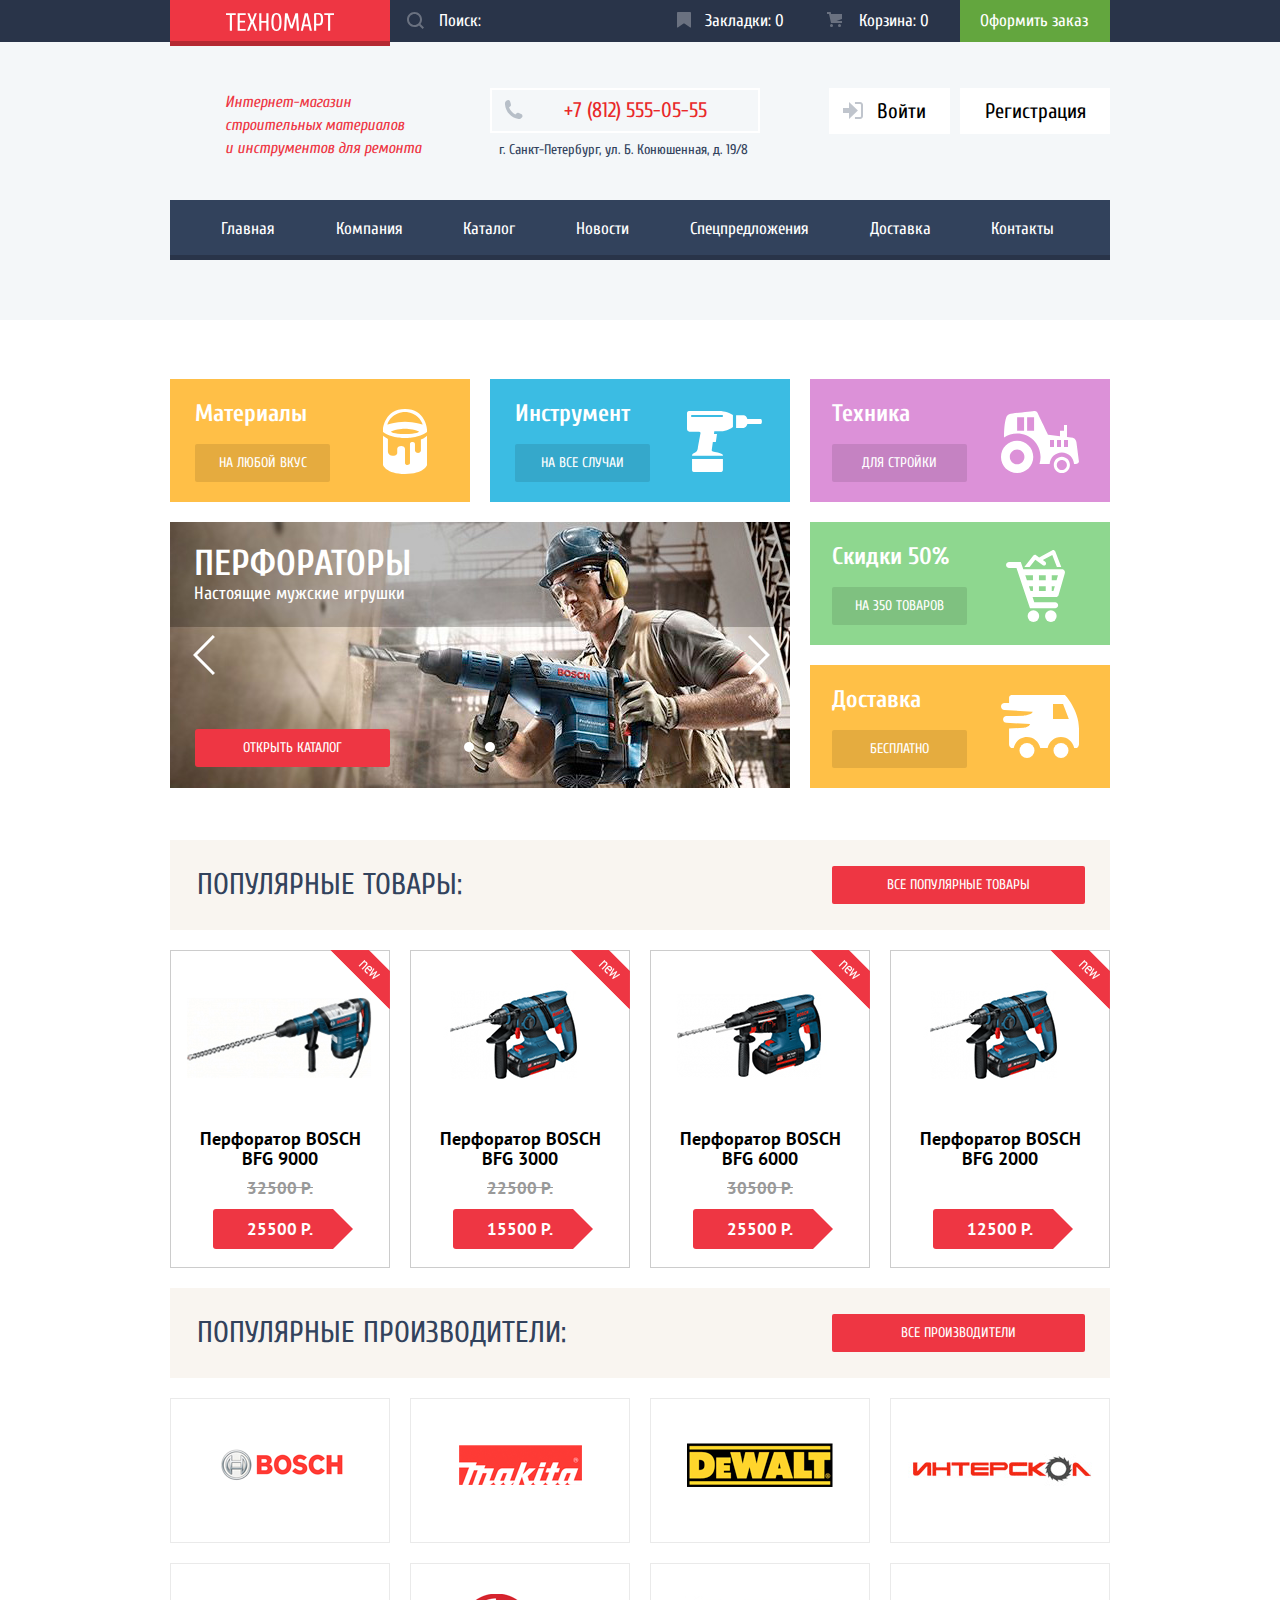
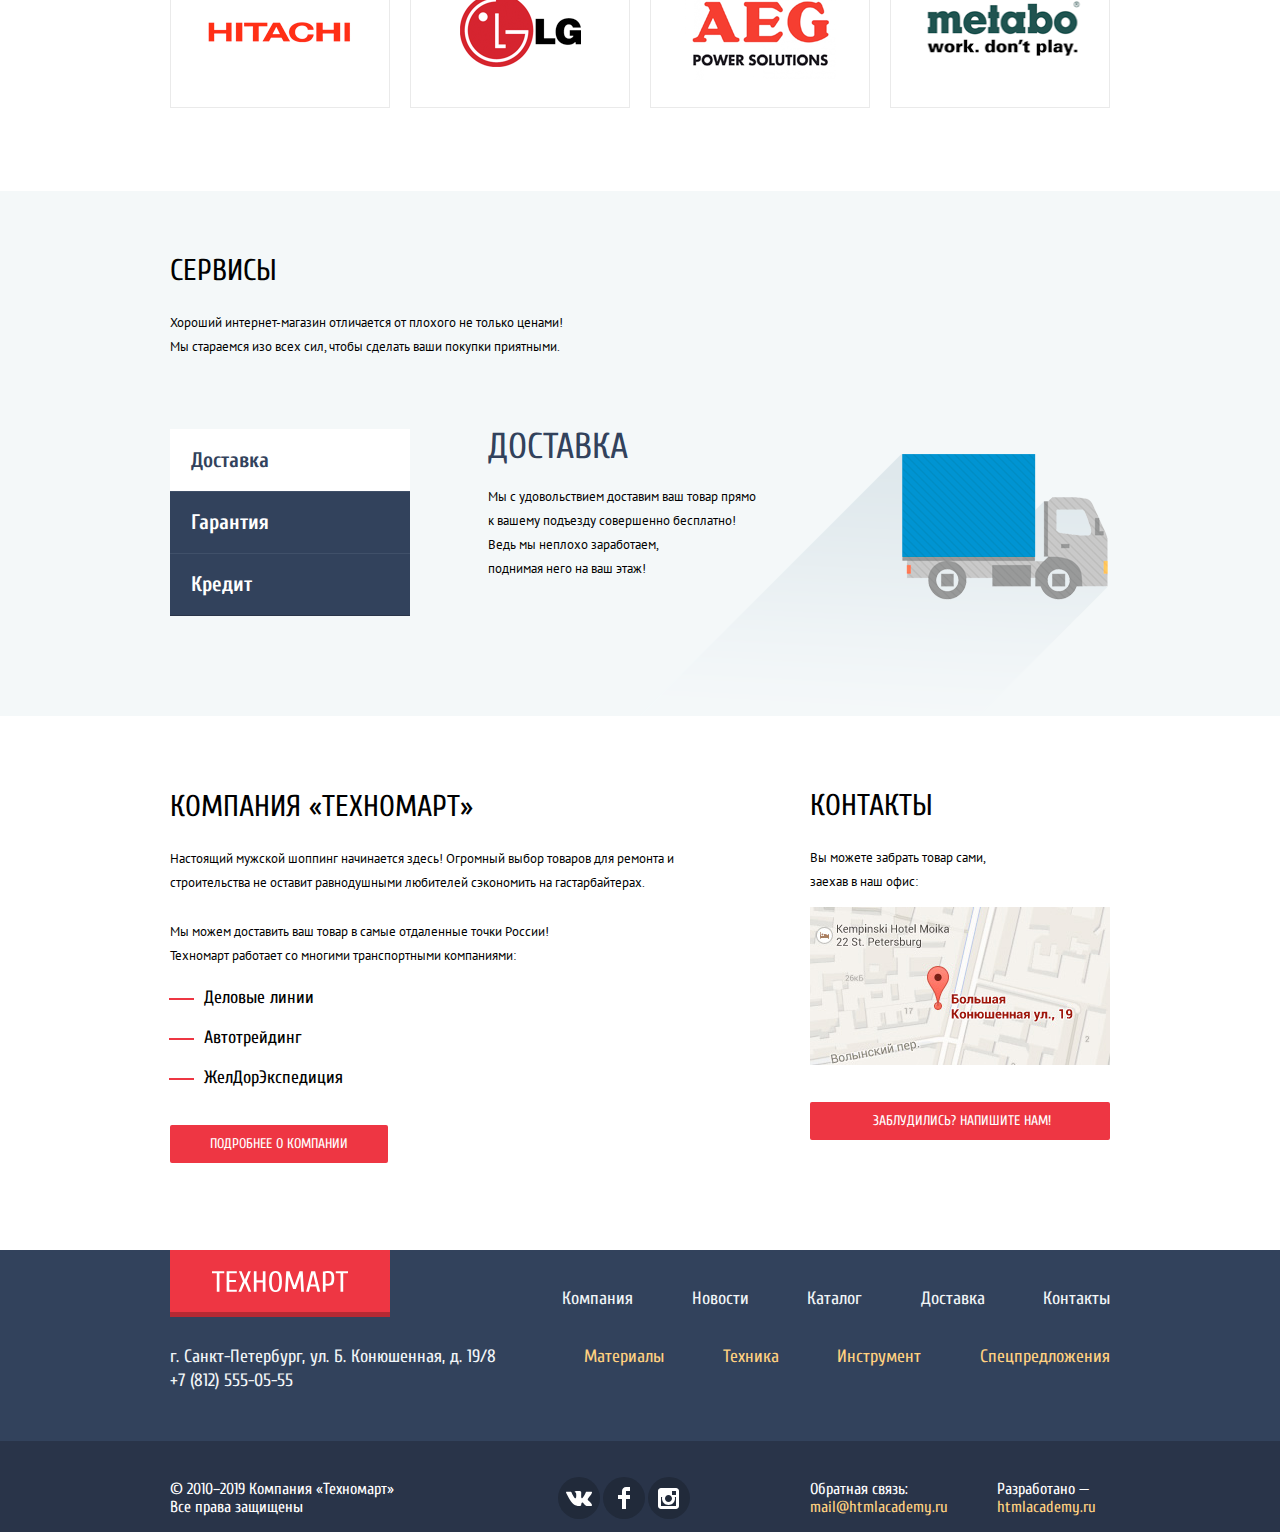
==== index.html @ 25e79fa1 "Модалка, цены, карточки" ====
<!DOCTYPE html>
<html lang="ru">

<head>
  <meta charset="utf-8">
  <title>HTML Academy: Техномарт</title>
  <link href="https://fonts.googleapis.com/css?family=Cuprum:400,400i,700%7CPT+Sans:400,700&display=swap&subset=cyrillic" rel="stylesheet">
  <link href="css/normalize.css" rel="stylesheet">
  <link href="css/stylesheet.css" rel="stylesheet">
</head>

<body>
  <header class="main-header">
    <nav class="main-header__site-bar site-navigation">
      <div class="site-navigation__wrapper">
        <p class="site-navigation__logo main-logo"><img class="main-logo__image" src="img/svg/technomart.svg" alt="Техномарт"></p>
        <form class="site-navigation-list__form-search form-search" action="https://echo.htmlacademy.ru" method="get">
          <input class="form-search__input" type="search" name="question" placeholder="Поиск:" id="form-search-question">
          <label class="visually-hidden" for="form-search-question">Поисковая строка</label>
          <span class="search-image"></span>
        </form>
        <ul class="site-navigation__list site-navigation-list">
          <li class="site-navigation-list__item"><a class="site-navigation-list__link" href="#">Закладки: 0</a></li>
          <li class="site-navigation-list__item"><a class="site-navigation-list__link" href="#">Корзина: 0</a></li>
          <li class="site-navigation-list__item"><a class="site-navigation-list__link" href="#">Оформить заказ</a></li>
        </ul>
      </div>
    </nav>

    <div class="main-header__center-block center-block">
      <h1 class="main-header__headline">Интернет-магазин<br>
        строительных материалов<br>
        и инструментов для ремонта</h1>
      <div class="main-header__telephone-and-address telephone-and-address">
        <p class="main-header__telephone-number">
          +7 (812) 555-05-55
        </p>
        <p class="main-header__address">г. Санкт-Петербург, ул. Б. Конюшенная, д. 19/8</p>
      </div>
      <nav class="main-header__user-bar user-navigation">
        <ul class="user-navigation__list user-navigation-list">
          <li class="user-navigation-list__item"><a class="user-navigation-list__link" href="#">Войти</a></li>
          <li class="user-navigation-list__item"><a class="user-navigation-list__link" href="#">Регистрация</a></li>
        </ul>
      </nav>
    </div>

    <nav class="main-header__main-bar main-navigation">
      <ul class="main-navigation__list main-navigation-list">
        <li class="main-navigation-list__item"><a class="main-navigation-list__link" href="index.html">Главная</a></li>
        <li class="main-navigation-list__item"><a class="main-navigation-list__link" href="#">Компания</a></li>
        <li class="main-navigation-list__item"><a class="main-navigation-list__link" href="#">Каталог</a></li>
        <li class="main-navigation-list__item"><a class="main-navigation-list__link" href="#">Новости</a></li>
        <li class="main-navigation-list__item"><a class="main-navigation-list__link" href="#">Спецпредложения</a></li>
        <li class="main-navigation-list__item"><a class="main-navigation-list__link" href="#">Доставка</a></li>
        <li class="main-navigation-list__item"><a class="main-navigation-list__link" href="#">Контакты</a></li>
      </ul>
    </nav>
  </header>

  <main class="container">
    <div class="container__promo-wrapper">
      <h2 class="visually-hidden">Промо материалов</h2>
      <ul class="promo-navigation__list promo-navigation-list">
        <li class="promo-navigation-list__item-1">
          <h3 class="promo-navigation-list__title">Материалы</h3>
          <a class="promo-navigation-list__link link-1" href="#">На любой вкус</a>
        </li>
        <li class="promo-navigation-list__item-2">
          <h3 class="promo-navigation-list__title">Инструмент</h3>
          <a class="promo-navigation-list__link link-2" href="#">На все случаи</a>
        </li>
        <li class="promo-navigation-list__item-3">
          <h3 class="promo-navigation-list__title">Техника</h3>
          <a class="promo-navigation-list__link link-3" href="#">Для стройки</a>
        </li>
        <li class="promo-navigation-list__item-4">
          <h3 class="promo-navigation-list__title">Скидки 50%</h3>
          <a class="promo-navigation-list__link link-4" href="#">На 350 товаров</a>
        </li>
        <li class="promo-navigation-list__item-5">
          <h3 class="promo-navigation-list__title">Доставка</h3>
          <a class="promo-navigation-list__link link-5" href="#">Бесплатно</a>
        </li>
        <li class="promo-navigation-list__item-6">
          <h2 class="visually-hidden">Блоки слайдера</h2>
          <section class="main-slider">
            <div class="toggle toggle-1" aria-label="Кнопка переключения слайда"></div>
            <div class="toggle toggle-2" aria-label="Кнопка переключения слайда"></div>
            <button class="slider-slideshow__left-arrow" aria-label="Кнопка переключения слайда влево"><img class="slider-slideshow__left-arrow-image" src="img/svg/icon-left.svg" width="22" height="40" alt="Стрелка влево"></button>
            <button class="slider-slideshow__right-arrow" aria-label="Кнопка переключения слайда вправо"><img class="slider-slideshow__right-arrow-image" src="img/svg/icon-right.svg" width="22" height="40" alt="Стрелка вправо"></button>
            <ul class="slider-slideshow">
              <li class="slider-slideshow__slide">
                <h3 class="slider-slideshow__title">Дрели</h3>
                <p class="slider-slideshow__description">Cоседям на радость</p>
                <a class="slider-slideshow__link red-button" href="catalog.html">Открыть каталог</a>
              </li>
              <li class="slider-slideshow__slide">
                <h3 class="slider-slideshow__title">Перфораторы</h3>
                <p class="slider-slideshow__description">Настоящие мужские игрушки</p>
                <a class="slider-slideshow__link red-button" href="catalog.html">Открыть каталог</a>
              </li>
            </ul>
          </section>
        </li>
      </ul>
    </div>
    <section class="container__catalog catalog">
      <div class="catalog__name catalog-name">
        <h2 class="catalog-name__title">Популярные товары:</h2>
        <a class="catalog-name__link red-button" href="items.html">Все популярные товары</a>
      </div>
      <div class="catalog__goods catalog-goods">
        <ul class="catalog-goods__list  catalog-goods-list">
          <li class="catalog-goods-list__item">
            <p class="flag flag-new">Новинка</p>
            <p class="catalog-goods-list__button">
              <button class="catalog-goods-list__buy-button" type="button" name="button-buy">Купить</button>
              <button class="catalog-goods-list__bookmarks-button" type="button" name="button-to-bookmarks">В закладки</button>
            </p>
            <img class="image-block__image" src="img/perforator-1.png" alt="Перфоратор BOSCH BFG 9000" width="218" height="170">
            <a class="image-block__link" href="catalog-item.html">
              <h3 class="catalog-goods-list__text-block text-block">
                Перфоратор BOSCH BFG 9000
              </h3>
            </a>
            <div class="price__old">32500 Р.</div>
            <div class="price__actual">25500 Р.</div>

          </li>

          <li class="catalog-goods-list__item">
            <p class="flag flag-new">Новинка</p>
            <p class="catalog-goods-list__button">
              <button class="catalog-goods-list__buy-button" type="button" name="button-buy">Купить</button>
              <button class="catalog-goods-list__bookmarks-button" type="button" name="button-to-bookmarks">В закладки</button>
            </p>
            <img class="image-block__image" src="img/perforator-2.png" alt="Перфоратор BOSCH BFG 9000" width="218" height="170">
            <a class="image-block__link" href="catalog-item.html">
              <h3 class="catalog-goods-list__text-block text-block">
                Перфоратор BOSCH BFG 3000
              </h3>
            </a>
            <div class="price__old">22500 Р.</div>
            <div class="price__actual">15500 Р.</div>

          </li>

          <li class="catalog-goods-list__item">
            <p class="flag flag-new">Новинка</p>
            <p class="catalog-goods-list__button">
              <button class="catalog-goods-list__buy-button" type="button" name="button-buy">Купить</button>
              <button class="catalog-goods-list__bookmarks-button" type="button" name="button-to-bookmarks">В закладки</button>
            </p>
            <img class="image-block__image" src="img/perforator-3.png" alt="Перфоратор BOSCH BFG 9000" width="218" height="170">
            <a class="image-block__link" href="catalog-item.html">
              <h3 class="catalog-goods-list__text-block text-block">
                Перфоратор BOSCH BFG 6000
              </h3>
            </a>
            <div class="price__old">30500 Р.</div>
            <div class="price__actual">25500 Р.</div>

          </li>

          <li class="catalog-goods-list__item">
            <p class="flag flag-new">Новинка</p>
            <p class="catalog-goods-list__button">
              <button class="catalog-goods-list__buy-button" type="button" name="button-buy">Купить</button>
              <button class="catalog-goods-list__bookmarks-button" type="button" name="button-to-bookmarks">В закладки</button>
            </p>
            <img class="image-block__image" src="img/perforator-4.png" alt="Перфоратор BOSCH BFG 9000" width="218" height="170">
            <a class="image-block__link" href="catalog-item.html">
              <h3 class="catalog-goods-list__text-block text-block">
                Перфоратор BOSCH BFG 2000
              </h3>
            </a>
            <div class="price__actual non-discount">12500 Р.</div>

          </li>

        </ul>
      </div>
    </section>

    <section class="container__manufacturers manufacturers">
      <div class="catalog__name catalog-name ">
        <h2 class="catalog-name__title">Популярные производители:</h2>
        <a class="catalog-name__link red-button" href="#">Все производители</a>
      </div>
      <div class="manufacturers__logo manufacturers-logo">
        <ul class="manufacturers-logo__list manufacturers-logo-list">
          <li class="manufacturers-logo-list__item"><a class="manufacturers-logo-list__link" href="#"><img class="manufacturers-logo-list__image" src="img/bosch.png" alt="Логотип Bosch" width="126" height="37"></a></li>
          <li class="manufacturers-logo-list__item"><a class="manufacturers-logo-list__link" href="#"><img class="manufacturers-logo-list__image" src="img/makita.png" alt="Логотип Makita" width="123" height="40"></a></li>
          <li class="manufacturers-logo-list__item"><a class="manufacturers-logo-list__link" href="#"><img class="manufacturers-logo-list__image" src="img/dewalt.png" alt="Логотип DeWalt" width="146" height="44"></a></li>
          <li class="manufacturers-logo-list__item"><a class="manufacturers-logo-list__link" href="#"><img class="manufacturers-logo-list__image" src="img/interskol.png" alt="Логотип Интерскол" width="200" height="88"></a></li>
          <li class="manufacturers-logo-list__item"><a class="manufacturers-logo-list__link" href="#"><img class="manufacturers-logo-list__image" src="img/hitachi.png" alt="Логотип Hitachi" width="169" height="31"></a></li>
          <li class="manufacturers-logo-list__item"><a class="manufacturers-logo-list__link" href="#"><img class="manufacturers-logo-list__image" src="img/lg.png" alt="Логотип LG" width="121" height="73"></a></li>
          <li class="manufacturers-logo-list__item"><a class="manufacturers-logo-list__link" href="#"><img class="manufacturers-logo-list__image" src="img/aeg.png" alt="Логотип AEG" width="151" height="96"></a></li>
          <li class="manufacturers-logo-list__item"><a class="manufacturers-logo-list__link" href="#"><img class="manufacturers-logo-list__image" src="img/metabo.png" alt="Логотип Metabo" width="201" height="69"></a></li>
        </ul>
      </div>
    </section>

    <section class="container__service service">
      <div class="service__wrapper service-block">
        <h2 class="service__title">Сервисы</h2>
        <p class="service__text">Хороший интернет-магазин отличается от плохого не только ценами!<br>
          Мы стараемся изо всех сил, чтобы сделать ваши покупки приятными.</p>
        <div class="service-wrapper">
          <div class="service__slide service-slide">
            <ul class="service-slide__list service-slide-list">
              <li class="service-slide-list__item">
                <button class="service-slide-list__button-active" type="button">Доставка</button></li>
              <li class="service-slide-list__item">
                <button class="service-slide-list__button" type="button">Гарантия</button></li>
              <li class="service-slide-list__item">
                <button class="service-slide-list__button" type="button">Кредит</button></li>
            </ul>
          </div>
          <div class="service-slide__wrapper">
            <div class="service-slide__delivery">
              <h3 class="service-slide-description__title">Доставка</h3>
              <p class="service-slide-description__text">Мы с удовольствием доставим ваш товар прямо<br> к вашему подъезду совершенно бесплатно!<br> Ведь мы неплохо заработаем, <br> поднимая него на ваш этаж!</p>
            </div>
            <div class="service-slide__warranty">
              <h3 class="service-slide-description__title">Гарантия</h3>
              <p class="service-slide-description__text">Если купленный у нас товар поломается или заискрит,<br> а также в случае пожара, спровоцированного его возгаранием,<br> вы всегда можете быть уверены в нашей гарантии. Мы обменяем<br> сгоревший
                товар на новый.<br> Дом уж восстановите как-нибудь сами.</p>
            </div>
            <div class="service-slide__credit">
              <h3 class="service-slide-description__title">Кредит</h3>
              <p class="service-slide-description__text">Залезть в долговую яму стало проще!<br>
                Кредитные консультанты придут вам на помощь.</p>
              <button class="service-slide-list__button-send red-button">Отправить заявку</button>
            </div>
          </div>
        </div>
      </div>
    </section>

    <section class="container__about about">
      <div class="about__wrapper about-wrapper">
        <div class="about__technomart about-technomart">

          <h2 class="about-technomart__second-headline">Компания «Техномарт»</h2>
          <p class="about-technomart__description">Настоящий мужской шоппинг начинается здесь! Огромный выбор товаров для ремонта и<br>строительства не оставит равнодушными любителей сэкономить на гастарбайтерах.
          </p>
          <p class="about-technomart__description-second">Мы можем доставить ваш товар в самые отдаленные точки России!<br>Техномарт работает со многими транспортными компаниями: </p>

          <ul class="about-technomart__delivery-list delivery-list">
            <li class="delivery-list__item">Деловые линии</li>
            <li class="delivery-list__item">Автотрейдинг</li>
            <li class="delivery-list__item">ЖелДорЭкспедиция</li>
          </ul>

          <button class="about-technomart__button red-button" type="button">Подробнее о компании</button>

        </div>

        <div class="about__contacts-and-map contacts-and-map">
          <h2 class="contacts-and-map__headline">Контакты</h2>
          <p class="contacts-and-map__description">Вы можете забрать товар сами, <br>заехав в наш офис:</p>
          <a href="map.html" class="contacts-and-map__image" alt="Расположение офиса"></a>
          <button class="contacts-and-map__find-me-button red-button" type="button">Заблудились? Напишите нам!</button>
        </div>

        <section class="modal popup-map">
          <h2 class="visually-hidden">Карта с указанием адреса магазина: г. Санкт-Петербург, улица Большая Конюшенная, дом 19</h2>
          <div class="popup-map__image">
            <button class="form-close-button" type="button" aria-label="Закрыть"></button>
            <iframe
              src="https://www.google.com/maps/embed?pb=!1m18!1m12!1m3!1d1998.6036253002796!2d30.320858715697586!3d59.938719169054686!2m3!1f0!2f0!3f0!3m2!1i1024!2i768!4f13.1!3m3!1m2!1s0x4696310fca145cc1%3A0x42b32648d8238007!2z0JHQvtC70YzRiNCw0Y8g0JrQvtC90Y7RiNC10L3QvdCw0Y8g0YPQuy4sIDE5LzgsINCh0LDQvdC60YIt0J_QtdGC0LXRgNCx0YPRgNCzLCAxOTExODY!5e0!3m2!1sru!2sru!4v1559885829942!5m2!1sru!2sru"
              width="940" height="446" style="border:0" allowfullscreen></iframe>
            <img src="img/map-popup.png" alt="Карта с указанием адреса магазина: г. Санкт-Петербург, улица Большая Конюшенная, дом 19" width="940" height="446">
          </div>
        </section>
      </div>
    </section>
  </main>

  <footer class="main-footer">
    <div class="main-footer__wrapper main-footer-wrapper">
      <nav class="main-footer__footer-navigation footer-navigation">
        <p class="footer-navigation__logo footer-logo"><a class="footer-logo__link" href="index.html"><img class="footer-logo__image" src="img/svg/footer-technomart.svg" alt="Техномарт"></a></p>
        <ul class="footer-navigation__list footer-navigation-list">
          <li class="footer-navigation-list__item"><a class="footer-navigation-list__link" href="#">Компания</a></li>
          <li class="footer-navigation-list__item"><a class="footer-navigation-list__link" href="#">Новости</a></li>
          <li class="footer-navigation-list__item"><a class="footer-navigation-list__link" href="#">Каталог</a></li>
          <li class="footer-navigation-list__item"><a class="footer-navigation-list__link" href="#">Доставка</a></li>
          <li class="footer-navigation-list__item"><a class="footer-navigation-list__link" href="#">Контакты</a></li>
        </ul>
      </nav>
      <div class="main-footer__address-and-navigation address-and-navigation">
        <p class="main-footer__address">г. Санкт-Петербург, ул. Б. Конюшенная, д. 19/8 <br>+7 (812) 555-05-55</p>

        <nav class="main-footer__products-navigation products-navigation">
          <ul class="products-navigation__list products-navigation-list">
            <li class="products-navigation-list__item"><a class="products-navigation-list__link" href="#">Материалы</a></li>
            <li class="products-navigation-list__item"><a class="products-navigation-list__link" href="#">Техника</a></li>
            <li class="products-navigation-list__item"><a class="products-navigation-list__link" href="#">Инструмент</a></li>
            <li class="products-navigation-list__item"><a class="products-navigation-list__link" href="#">Спецпредложения</a></li>
          </ul>
        </nav>
      </div>
    </div>
    <div class="main-footer__footer-part-bottom footer-part-bottom">
      <div class="footer-part-bottom__wrapper">
        <p class="footer-part-bottom__footer-copyright">© 2010–2019 Компания «Техномарт»<br>Все права защищены</p>

        <div class="footer-part-bottom__footer-social footer-social">
          <ul class="footer-social__list footer-social-list">
            <li class="footer-social-list__item"><a class="footer-social-list__social-button" href="#"><span class="visually-hidden">Вконтакте</span><svg version="1.1" id="Layer_1" xmlns="http://www.w3.org/2000/svg"
                  xmlns:xlink="http://www.w3.org/1999/xlink" x="0px" y="0px" width="26px" height="15px" viewBox="0 0 26 15" enable-background="new 0 0 26 15" xml:space="preserve">
                  <path fill="#FFFFFF" d="M16.138,11.51c0.956-0.309,2.18,2.04,3.483,2.939c0.978,0.681,1.727,0.534,1.727,0.534l3.473-0.05
            	c0,0,1.815-0.112,0.957-1.554c-0.071-0.12-0.503-1.069-2.585-3.022c-2.177-2.043-1.882-1.712,0.739-5.244
            	c1.597-2.153,2.236-3.468,2.036-4.028c-0.192-0.539-1.365-0.399-1.365-0.399L20.69,0.713c-0.381,0.001-0.704,0.119-0.851,0.515
            	c-0.003,0.004-0.621,1.666-1.445,3.079c-1.741,2.989-2.436,3.148-2.724,2.961c-0.661-0.433-0.494-1.737-0.494-2.664
            	c0-2.897,0.432-4.105-0.846-4.417c-0.427-0.104-0.739-0.172-1.828-0.182c-1.392-0.021-2.574,0-3.244,0.329
            	c-0.445,0.223-0.786,0.712-0.579,0.74c0.26,0.035,0.843,0.16,1.155,0.586c0.401,0.552,0.389,1.789,0.389,1.789
            	s0.229,3.411-0.54,3.834c-0.528,0.29-1.25-0.302-2.803-3.016C6.087,2.879,5.488,1.345,5.488,1.345S5.372,1.06,5.162,0.904
            	C4.912,0.719,4.562,0.66,4.562,0.66L0.848,0.684c0,0-0.558,0.016-0.763,0.262C-0.097,1.164,0.07,1.614,0.07,1.614
            	s2.909,6.881,6.203,10.347c3.02,3.182,6.452,2.971,6.452,2.971h1.555c0,0,0.469-0.054,0.709-0.312
            	c0.224-0.24,0.214-0.691,0.214-0.691S15.172,11.82,16.138,11.51z" />
                </svg></a></li>
            <li class="footer-social-list__item"><a class="footer-social-list__social-button" href="#"><span class="visually-hidden">Facebook</span><svg version="1.1" id="Layer_2" xmlns="http://www.w3.org/2000/svg"
                  xmlns:xlink="http://www.w3.org/1999/xlink" x="0px" y="0px" width="12px" height="22px" viewBox="0 0 12 22" enable-background="new 0 0 12 22" xml:space="preserve">
                  <path fill="#FFFFFF" d="M12,4V0H8C5.791,0,4,1.791,4,4v4H0v4h4v10h4V12h4V8H8V4H12z" />
                </svg></a></li>
            <li class="footer-social-list__item"><a class="footer-social-list__social-button" href="#"><span class="visually-hidden">Instagram</span><svg version="1.1" id="Layer_3" xmlns="http://www.w3.org/2000/svg"
                  xmlns:xlink="http://www.w3.org/1999/xlink" x="0px" y="0px" width="21px" height="21px" viewBox="0 0 21 21" enable-background="new 0 0 21 21" xml:space="preserve">
                  <path fill="#FFFFFF" d="M18,0H3C1.35,0,0,1.35,0,3v15c0,1.65,1.35,3,3,3h15c1.65,0,3-1.35,3-3V3C21,1.35,19.65,0,18,0z M10.5,7
            	c1.93,0,3.5,1.57,3.5,3.5S12.43,14,10.5,14S7,12.43,7,10.5S8.57,7,10.5,7z M18,18H3V9h1.181C4.067,9.482,4,9.983,4,10.5
            	c0,3.59,2.91,6.5,6.5,6.5s6.5-2.91,6.5-6.5c0-0.517-0.066-1.018-0.181-1.5H18V18z M18,7h-4V3h4V7z" />
                </svg>
              </a></li>
          </ul>
        </div>
        <div class="feedback__wrapper">
          <p class="footer-part-bottom__feedback">Обратная связь:<br><a class="footer-part-bottom__link" href="mailto:mail@htmlacademy.ru">mail@htmlacademy.ru</a></p>

          <p class="footer-part-bottom__htmlacademy-copyright">Разработано —<br><a class="footer-part-bottom__link" href="http://htmlacademy.ru">htmlacademy.ru</a></p>
        </div>
      </div>
    </div>
  </footer>

  <section class="modal write-us">
    <h2 class="visually-hidden">Напишите нам!</h2>
    <form class="write-us__form form-write-us" action="https://echo.htmlacademy.ru" method="post">
      <div class="form-write-us__write-option-list write-option-list">
        <p class="write-option-list__name">
          <label class="write-option-list__text">Ваше имя:
            <input class="form-write-us__input" type="text" name="name" placeholder="Имя Фамилия">
          </label></p>
        <p class="write-option-list__email">
          <label class="write-option-list__text">Ваш e-mail:
            <input class="form-write-us__input" type="email" name="email" placeholder="email@example.com">
          </label> </p>
      </div>
      <div class="write-option-list__textarea">
        <label class="write-option-list__text">Текст письма:
          <textarea class="form-write-us__textarea" name="written-text" rows="6" placeholder="В свободной форме"></textarea>
        </label>
      </div>
      <div class="button-send">
        <button class="form-write-us__button red-button" type="submit">Отправить</button>
      </div>
    </form>
    <button class="form-close-button" type="button"></button>
  </section>

  <script src="js/script.js"></script>
</body>

</html>
---- css/stylesheet.css ----
html {
  box-sizing: border-box;
}

*,
*::before,
*::after {
  box-sizing: inherit;
}

/* Нет наполнения из админки, можем обнулить */
ul,
ol {
  margin: 0;
  padding: 0;
  list-style: none;
}

button {
  padding: 0;
  border: 0 none;
  background: none;
}

body {
  margin: 0;
  font-family: "Cuprum", Arial, sans-serif;
  font-size: 17px;
  line-height: 18px;
  font-weight: 400;
  color: #000000;
  background-color: #ffffff;
}

a {
  text-decoration: none;
  color: #ffffff;
}

.visually-hidden,
input[type="checkbox"],
input[type="radio"] {
  position: absolute;
  clip: rect(0 0 0 0);
  width: 1px;
  height: 1px;
  margin: -1px;
}

.main-header {
  background-color: #f4f7f9;
  padding-bottom: 60px;
}

.site-navigation {
  background-color: #293449;
  height: 42px;
}

.site-navigation__wrapper {
  display: flex;
  width: 940px;
  margin: 0 auto;
}

.main-logo {
  margin: 0;
  width: 220px;
  background-color: #ee3643;
  box-shadow: inset 0 -5px 0 0 #b52933;
  text-align: center;
}

.main-logo__image {
  padding-top: 13px;
  padding-bottom: 11px;
}

.main-logo:hover {
  background-color: #ca2c37;
}

.main-logo:active {
  background-color: #ba2732;
}

.site-navigation__list {
  height: 100%;
  display: flex;
  flex-wrap: wrap;
  font-size: 17px;
  line-height: 18px;
  color: #ffffff;
}

/* Форма поиска */
.form-search {
  height: 100%;
  margin: 0;
  position: relative;
}

.form-search__input {
  width: 270px;
  min-height: 42px;
  padding-right: 5px;
  padding-left: 49px;
  color: #000000;
  border: 0 none;
  background-color: #293449;
}

.search-image {
  position: absolute;
  top: 12px;
  left: 17px;
  z-index: 20;
  width: 17px;
  height: 17px;
  background-image: url("../img/svg/icon-search.svg");
  background-repeat: no-repeat;
  background-position: center;
  opacity: 0.3;
}

.form-search:hover .search-image {
  opacity: 1;
}

.form-search__input:hover {
  background-color: #212a3a;
}

.form-search__input:focus::placeholder {
  opacity: 0;
}

.form-search__input::placeholder {
  font-size: 17px;
  font-weight: 400;
  line-height: 18px;
  color: #ffffff;
}

.form-search__input:focus {
  color: #000000;
  background-color: #ffffff;
}

input[type="search"]:active~.search-image,
input[type="search"]:focus~.search-image {
  background-image: url("../img/svg/icon-search-red.svg");
  background-repeat: no-repeat;
  background-position: 0 0;
  opacity: 1;
}

/*  */
.site-navigation-list__item {
  height: 100%;
}

.site-navigation-list__item:not(:nth-child(3)):hover {
  background-color: #212a3a;
}

.site-navigation-list__item:nth-child(1):active,
.site-navigation-list__item:nth-child(2):active {
  color: rgba(255, 255, 255, 0.6);
  background-color: #161d29;
}

.site-navigation-list__item:nth-child(3) {
  background-color: #63a63e;
}

.site-navigation-list__item:nth-child(3):hover {
  background-color: #5fbb2d;
}

.site-navigation-list__item:nth-child(3):active {
  color: rgba(255, 255, 255, 0.5);
  background-color: #518534;
}

.site-navigation-list__link,
.site-navigation-list__link:hover,
.site-navigation-list__link:active {
  display: block;
  width: 150px;
  color: inherit;
  background-color: inherit;
  padding: 12px 0 12px 20px;
}

.site-navigation-list__item:nth-child(1) a {
  padding: 12px 0 12px 45px;
  position: relative;
}

.site-navigation-list__item:nth-child(2) a {
  padding: 12px 0 12px 49px;
  position: relative;
}

.site-navigation-list__item:nth-child(1) a::before {
  content: '';
  position: absolute;
  width: 14px;
  height: 16px;
  left: 17px;
  background-image: url("../img/svg/icon-bookmark.svg");
  background-repeat: no-repeat;
  background-position: 0 0;
  opacity: 0.3;
}

.site-navigation-list__item:nth-child(2) a::before {
  content: '';
  position: absolute;
  width: 15px;
  height: 15px;
  left: 17px;
  background-image: url("../img/svg/cart-icon.svg");
  background-repeat: no-repeat;
  background-position: 0 0;
  opacity: 0.3;
}

.site-navigation-list__item:nth-child(1) a:hover::before,
.site-navigation-list__item:nth-child(2) a:hover::before {
  opacity: 1;
}

.site-navigation-list__item:nth-child(1) a:active::before,
.site-navigation-list__item:nth-child(2) a:active::before {
  opacity: 0.5;
}

/* Класс для заполненной тележки */
.cart-active {
  background-color: #ee3643;
}

.center-block {
  display: flex;
  justify-content: space-between;
  width: 940px;
  margin: 0 auto 38px;
  padding-top: 46px;
  padding-left: 55px;
}

.main-header__headline {
  font-style: italic;
  font-size: 16px;
  font-weight: 400;
  line-height: 23px;
  color: #ee3643;
  margin: 0;
  padding-top: 3px;
}

.main-header-catalog__wrapper {
  margin-left: 19px;
}

.telephone-and-address {
  width: 270px;
}

.main-header__telephone-number {
  font-size: 21px;
  line-height: 21px;
  color: #e9292a;
  position: relative;
  border: 2px solid #ffffff;
  padding: 10px 10px 10px 30px;
  text-align: center;
  margin: 0;
}

.main-header__telephone-number::before {
  content: '';
  position: absolute;
  width: 19px;
  height: 19px;
  left: 12px;
  background-image: url("../img/svg/icon-phone.svg");
  background-repeat: no-repeat;
  background-position: 0 0;
}

.main-header__address {
  font-size: 14px;
  line-height: 24px;
  color: #32425c;
  margin: 0;
  padding-top: 5px;
  padding-left: 9px;
}

.user-navigation {
  width: 281px;
}

.user-navigation-list {
  display: flex;
  justify-content: space-between;
}

.user-navigation-list a {
  display: block;
}

.user-navigation-list__link {
  font-size: 21px;
  line-height: 21px;
  color: #000000;
  background-color: #ffffff;
}

.user-navigation-list__link:hover {
  color: #ee3643;
}

.user-navigation-list__item a {
  padding-top: 13px;
  padding-right: 24px;
  padding-bottom: 12px;
  padding-left: 25px;
}

.user-navigation-list__item:nth-child(1) a {
  width: 121px;
  padding-right: 27px;
  padding-left: 48px;
  position: relative;
}

.user-navigation-list__item:nth-child(1) a::before {
  content: '';
  position: absolute;
  width: 20px;
  height: 17px;
  left: 14px;
  top: 14px;
  background-image: url("../img/svg/icon-login.svg");
  background-repeat: no-repeat;
  background-position: 0 0;
  opacity: 0.3;
}

.user-navigation-list__item:nth-child(1) a:hover::before {
  opacity: 1;
}

.user-navigation-list__item:nth-child(1) a:active::before {
  opacity: 0.3;
}

.user-navigation-list__item a:active {
  color: rgba(0, 0, 0, 0.3);
}

.main-navigation {
  width: 940px;
  height: 60px;
  margin: 0 auto;
}

.main-navigation-list {
  height: inherit;
  font-size: 17px;
  line-height: 17px;
  color: #ffffff;
  background-color: #32425c;
  box-shadow: inset 0 -5px 0 0 #293449;
  display: flex;
  flex-wrap: wrap;
  justify-content: space-evenly;
  padding-left: 10px;
  padding-right: 15px;
  width: 940px;
}

.main-navigation-list__item {
  padding: 20px 20px;
}

.main-navigation-list__item:hover {
  background-color: #293449;
}

.main-navigation-list__item:active {
  color: rgba(255, 255, 255, 0.5);
  background-color: #1d2739;
}

.main-navigation-list__link,
.main-navigation-list__link:hover,
.main-navigation-list__link:active {
  color: inherit;
  background-color: inherit;
}

.about {
  width: 940px;
  margin: 0 auto 87px;
}

.about-wrapper {
  display: flex;
}

.about-technomart {
  flex-basis: 640px;
}

.about-technomart__second-headline {
  font-size: 30px;
  line-height: 30px;
  font-weight: 400;
  text-transform: uppercase;
  margin-top: 26px;
}

.about-technomart__description {
  font-size: 13px;
  line-height: 24px;
  font-weight: 400;
  color: #000000;
  font-family: "PT Sans", Arial, sans-serif;
  margin-bottom: 25px;
}

.about-technomart__description-second {
  font-size: 13px;
  line-height: 24px;
  font-weight: 400;
  color: #000000;
  margin: 0;
  font-family: "PT Sans", Arial, sans-serif;
}

.about-technomart__button {
  padding: 10px 40px 10px 40px;
  border-radius: 2px;
}

.contacts-and-map {
  flex-basis: 300px;
}

.contacts-and-map__headline {
  font-size: 30px;
  font-weight: 400;
  line-height: 30px;
  text-transform: uppercase;
}

.contacts-and-map__description {
  font-size: 13px;
  line-height: 24px;
  font-family: "PT Sans", Arial, sans-serif;
}

.contacts-and-map__image {
  display: block;
  width: 300px;
  height: 158px;
  background: #f2f6f8 url("../img/map.jpg") no-repeat 100% 100%;
  padding-top: 19px;
  margin-bottom: 37px;
}

.contacts-and-map__find-me-button {
  padding: 10px 59px 10px 63px;
  border-radius: 2px;
}

.delivery-list {
  padding-bottom: 37px;
  padding-left: 34px;
}

.delivery-list__item {
  position: relative;
  font-size: 18px;
  line-height: 20px;
  padding-top: 20px;
}

.delivery-list__item::before {
  content: '';
  position: absolute;
  top: 30px;
  left: -35px;
  width: 25px;
  height: 2px;
  background-color: #ee3643;
}

.main-footer__address {
  font-size: 18px;
  font-weight: 400;
  line-height: 24px;
  color: #f1f5f7;
}

.main-footer {
  background-color: #32425c;
}

.main-footer-wrapper {
  width: 940px;
  margin: 0 auto;
}

.footer-logo {
  margin: 0;
  padding: 0;
  width: 220px;
  background-color: #ee3643;
  box-shadow: inset 0 -5px 0 0 #b52933;
}

.footer-logo__image {
  padding: 21px 42px 21px;
}

.footer-logo:hover {
  background-color: #ca2c37;
}

.footer-logo:active {
  background-color: #ba2732;
}

.footer-navigation {
  display: flex;
  flex-wrap: wrap;
  width: 940px;
  justify-content: space-between;
  margin-bottom: 10px;
}

.footer-navigation-list {
  display: flex;
  flex-wrap: wrap;
  width: 550px;
  justify-content: space-between;
}

.footer-navigation-list__link {
  display: block;
  padding-top: 37px;
  padding-bottom: 5px;
  padding-left: 2px;
  font-size: 18px;
  line-height: 24px;
  color: #f1f5f7;
}

.footer-navigation-list__link:hover {
  text-decoration: underline;
}

.footer-navigation-list__link:active {
  text-decoration: none;
  color: rgba(241, 245, 247, 0.5);
}

.address-and-navigation {
  display: flex;
  flex-wrap: wrap;
  width: 940px;
  justify-content: space-between;
  margin-bottom: 30px;
}

.products-navigation-list {
  display: flex;
  flex-wrap: wrap;
  width: 540px;
  justify-content: space-between;
}

.products-navigation-list__link {
  display: block;
  padding-top: 18px;
  padding-bottom: 5px;
  padding-left: 14px;
  font-size: 18px;
  line-height: 24px;
  color: #ffd180;
}

.products-navigation-list__link:hover {
  text-decoration: underline;
}

.products-navigation-list__link:active {
  text-decoration: none;
  color: rgba(255, 209, 128, 0.5);
}

.footer-part-bottom {
  background-color: #293449;
}

.footer-part-bottom__wrapper {
  display: flex;
  flex-wrap: wrap;
  justify-content: space-between;
  width: 940px;
  margin: 0 auto;
  padding-top: 23px;
}

.footer-part-bottom__footer-copyright {
  font-size: 16px;
  line-height: 18px;
  color: #ffffff;
}

.feedback__wrapper {
  display: flex;
  flex-wrap: wrap;
  width: 300px;
  justify-content: space-between;
}

.footer-part-bottom__feedback {
  font-size: 16px;
  line-height: 18px;
  color: #ffffff;
}

.footer-part-bottom__htmlacademy-copyright {
  font-size: 16px;
  line-height: 18px;
  padding-right: 14px;
  color: #ffffff;
}

.footer-part-bottom__link {
  font-size: 16px;
  line-height: 18px;
  color: #ffd180;
}

.footer-part-bottom__link:hover {
  text-decoration: underline;
}

.footer-part-bottom__link:active {
  text-decoration: none;
  color: #ee3643;
}

.footer-social-list {
  display: flex;
  padding-left: 40px;
  padding-top: 13px;
}

.footer-social-list__item {
  padding-left: 3px;
}

.footer-social-list__social-button {
  display: flex;
  align-items: center;
  justify-content: center;
  width: 42px;
  height: 42px;
  border-radius: 42px;
  background-color: #212a3a;
}

.footer-social-list__social-button:hover,
.footer-social-list__social-button:active {
  background-color: #ee3643;
}

/* Вторая часть задания  */
/* Промо блок */
.container {
  margin-top: 59px;
}

.container__promo-wrapper {
  width: 940px;
  margin: 0 auto 52px;
}

.promo-navigation-list__item-1 {
  grid-area: header-1;
  background-color: #ffbf47;
  background-image: url("../img/svg/icon-1.svg");
  background-repeat: no-repeat;
  background-position: 213px 30px;
  width: 300px;
  padding: 0 25px;
}

.promo-navigation-list__item-2 {
  grid-area: header-2;
  background-color: #3bbce3;
  background-image: url("../img/svg/icon-2.svg");
  background-repeat: no-repeat;
  background-position: 197px 32px;
  width: 300px;
  padding: 0 25px;
}

.promo-navigation-list__item-3 {
  grid-area: header-3;
  background-color: #dc91d8;
  background-image: url("../img/svg/icon-3.svg");
  background-repeat: no-repeat;
  background-position: 191px 32px;
  width: 300px;
  padding: 0 22px;
}

.promo-navigation-list__item-4 {
  grid-area: header-4;
  background-color: #8ed78f;
  background-image: url("../img/svg/icon-4.svg");
  background-repeat: no-repeat;
  background-position: 196px 28px;
  width: 300px;
  padding: 0 22px;
}

.promo-navigation-list__item-5 {
  grid-area: header-5;
  background-color: #ffc047;
  background-image: url("../img/svg/icon-5.svg");
  background-repeat: no-repeat;
  background-position: 191px 30px;
  width: 300px;
  padding: 0 22px;
}

.promo-navigation-list__item-6 {
  grid-area: slider;
  background-color: #32425c;
}

.promo-navigation-list {
  display: grid;
  grid-template-columns: 300px 300px 300px;
  grid-column-gap: 10px;
  grid-row-gap: 20px;
  grid-template-rows: 123px 123px 123px;
  grid-template-areas:
    "header-1 header-2 header-3"
    "slider slider header-4"
    "slider slider header-5";
  justify-content: space-between;
}

.promo-navigation-list__title {
  font-size: 24px;
  line-height: 30px;
  font-weight: bold;
  color: #ffffff;
  margin-top: 20px;
  margin-bottom: 15px;
}

/* Бэкграунды линков */
.promo-navigation-list__link {
  display: block;
  width: 135px;
  font-size: 14px;
  line-height: 18px;
  text-transform: uppercase;
  text-align: center;
  color: #ffffff;
  background-color: rgba(0, 0, 0, 0.1);
  border-radius: 2px;
  padding: 10px 0 10px 0;
}

.promo-navigation-list__link:hover {
  background-color: rgba(0, 0, 0, 0.2);
}

.promo-navigation-list__link:active {
  background-color: rgba(0, 0, 0, 0.3);
}

/* Слайдер-блок */
.main-slider {
  width: 620px;
  height: 266px;
  position: relative;
}

.slider-slideshow__slide:nth-child(1) {
  position: absolute;
  background-image: url("../img/slider-1.jpg");
  width: 620px;
  height: 266px;
}

.slider-slideshow__slide:nth-child(2) {
  position: absolute;
  background-image: url("../img/slider-2.jpg");
  width: 620px;
  height: 266px;
}

.slider-slideshow__title {
  font-size: 36px;
  line-height: 36px;
  margin: 0;
  font-weight: bold;
  text-transform: uppercase;
  color: #ffffff;
  padding-left: 24px;
  padding-top: 24px;
}

.slider-slideshow__description {
  font-size: 18px;
  line-height: 24px;
  color: #ffffff;
  margin: 0 0 123px 0;
  padding-left: 24px;
}

.slider-slideshow__link {
  display: inline-block;
  position: relative;
  padding: 10px 48px 10px 48px;
  border-radius: 3px;
  left: 25px;
}

.slider-slideshow__left-arrow {
  position: absolute;
  top: 113px;
  left: 23px;
  z-index: 10;
  cursor: pointer;
}

.slider-slideshow__right-arrow {
  position: absolute;
  top: 113px;
  right: 20px;
  z-index: 10;
  cursor: pointer;
}

.toggle {
  position: absolute;
  width: 10px;
  height: 10px;
  border-radius: 50%;
  background-color: #ffffff;
  z-index: 10;
  cursor: pointer;
}

.toggle-1 {
  left: 294px;
  bottom: 36px;
}

.toggle-2 {
  right: 295px;
  bottom: 36px;
}

.toggle-active {
  content: '';
  position: absolute;
  width: 8px;
  height: 8px;
  border-radius: 50%;
  background-color: #ee3643;
  z-index: 11;
}

/* Кнопку "Отправить заявку" во вкладке "Кредит" стилизуем по аналогии с другими красными кнопками.
Несмотря на то, что у неё в дизайне отличается цвет от других кнопок - после разговора с дизайнером */
.red-button {
  font-size: 14px;
  line-height: 18px;
  text-transform: uppercase;
  color: #ffffff;
  background-color: #ee3643;
}

.red-button:hover {
  background-color: #ca2c37;
}

.red-button:active {
  background-color: #ba2732;
}

/* Популярные товары */
.catalog {
  width: 940px;
  margin: 0 auto;
}

.catalog-name {
  display: flex;
  flex-direction: row;
  justify-content: space-between;
  align-items: center;
  height: 90px;
  background-color: #f9f5f0;
  margin-bottom: 20px;
}

.catalog-name__title {
  font-size: 30px;
  font-weight: 400;
  line-height: 30px;
  text-transform: uppercase;
  padding-left: 27px;
  padding-right: 27px;
  margin: 0;
  color: #32425c;
}

.catalog-name__link {
  min-width: 253px;
  padding-top: 10px;
  padding-bottom: 10px;
  margin-right: 25px;
  text-align: center;
  border-radius: 2px;
}

/* Популярные производители */
.manufacturers {
  width: 940px;
  margin: 0 auto;
}

.manufacturers-name {
  background-color: #f9f5f0;
}

.manufacturers-name__title {
  font-size: 30px;
  line-height: 30px;
  text-transform: uppercase;
  color: #32425c;
}

.manufacturers-logo-list {
  display: flex;
  flex-wrap: wrap;
  justify-content: space-between;
  text-align: center;
  margin-bottom: 83px;
}

.manufacturers-logo-list__link {
  display: block;
  width: 220px;
  height: 145px;
  border: 1px solid #eaeaea;
}

.manufacturers-logo-list__item:nth-child(1) a {
  padding: 48px;
  margin-bottom: 20px;
}

.manufacturers-logo-list__item:nth-child(2) a {
  padding: 46px;
}

.manufacturers-logo-list__item:nth-child(3) a {
  padding: 44px 14px 44px 14px;
}

.manufacturers-logo-list__item:nth-child(4) a {
  padding: 20px 4px 20px 4px;
}

.manufacturers-logo-list__item:nth-child(5) a {
  padding: 53px 25px 56px;
}

.manufacturers-logo-list__item:nth-child(6) a {
  padding: 30px 22px;
}

.manufacturers-logo-list__item:nth-child(7) a {
  padding: 20px 22px;
}

.manufacturers-logo-list__item:nth-child(8) a {
  padding: 30px 12px 22px;
}

.manufacturers-logo-list__link:hover {
  box-shadow: 0 10px 25px 0 rgba(41, 52, 73, 0.5);
}

.manufacturers-logo-list__link:active {
  box-shadow: 0 4px 10px 0 rgba(41, 52, 73, 0.5);
}

/* Сервисы */
.service {
  background-color: #f4f8f9;
  min-height: 525px;
  margin-bottom: 50px;
}

.service-block {
  width: 940px;
  padding-top: 40px;
  margin: 0 auto;
}

.service__title {
  font-size: 30px;
  font-weight: 400;
  line-height: 30px;
  text-transform: uppercase;
  color: #000000;
}

.service__text {
  font-size: 13px;
  line-height: 24px;
  font-family: "PT Sans", Arial, sans-serif;
  color: #000000;
  margin-bottom: 70px;
}

/* Сервисы-слайдер */
.service-wrapper {
  display: flex;
}

.service-slide {
  margin-right: 78px;
}

.service-slide-list__button-active {
  display: block;
  width: 240px;
  font-size: 21px;
  line-height: 30px;
  font-weight: bold;
  color: #32425c;
  background-color: #ffffff;
  text-align: left;
  padding-left: 21px;
  padding-top: 16px;
  padding-bottom: 16px;
  box-shadow: 0 1px 0 #ffffff;
}

.service-slide-list__button {
  display: block;
  width: 240px;
  font-size: 21px;
  line-height: 30px;
  font-weight: bold;
  color: #ffffff;
  background-color: #32425c;
  text-align: left;
  padding-left: 21px;
  padding-top: 16px;
  padding-bottom: 16px;
  box-shadow: 0 1px 0 #293449, inset 0 1px 0 #405069;
}

.service-slide-list__button:hover {
  background-color: #293449;
}

.service-slide-list__button:active {
  color: #32425c;
  background-color: #ffffff;
}

/* Несмотря на то, что у названий сервисов "Кредит", "Доставка" и "Гарантия" разные величины line-height в дизайне,
присваиваем им одно значение при стилизации - после разговора с дизайнером */
.service-slide__wrapper {
  width: 642px;
  position: relative;
}

.service-slide__delivery {
  position: absolute;
  width: 620px;
  min-height: 286px;
  background-image: url("../img/delivery.png");
  background-repeat: no-repeat;
  background-position: 100% 100%;
}

.service-slide__warranty {
  position: absolute;
  width: 620px;
  min-height: 286px;
  background-image: url("../img/guarantee.png");
  background-repeat: no-repeat;
  background-position: 100% 100%;
  display: none;
}

.service-slide__credit {
  position: absolute;
  width: 620px;
  min-height: 285px;
  background-image: url("../img/credit.png");
  background-repeat: no-repeat;
  background-position: 100% 100%;
  display: none;
}

.service-slide-description__title {
  font-size: 36px;
  font-weight: 400;
  line-height: 36px;
  text-transform: uppercase;
  color: #32425c;
  margin: 0;
}

.service-slide-description__text {
  font-size: 13px;
  line-height: 24px;
  font-family: "PT Sans", Arial, sans-serif;
  color: #000000;
  margin: 0 0 29px 0;
  padding-top: 20px;
}

.service-slide-list__button-send {
  display: block;
  text-align: center;
  width: 195px;
  padding: 10px 0 10px 0;
  margin-bottom: 29px;
  border-radius: 3px;
  cursor: pointer;
}

/* CATALOG.HTML */
.main-header-account {
  font-size: 0;
}

.main-account-list {
  display: flex;
  justify-content: flex-start;
}

.login {
  padding-top: 11px;
  padding-bottom: 15px;
}

.login__link {
  position: relative;
  padding-top: 10px;
  padding-right: 68px;
  padding-left: 45px;
  padding-bottom: 10px;
}

.login__link::before {
  content: '';
  position: absolute;
  width: 20px;
  height: 18px;
  left: 12px;
  top: 13px;
  background-image: url("../img/svg/icon-user.svg");
  background-repeat: no-repeat;
  background-position: 0 0;
}

.login__link:hover::before {
  background-image: url("../img/svg/icon-user-hover.svg");
}

.login__link:active::before {
  background-image: url("../img/svg/icon-user.svg");
}

.login__link::after {
  content: '';
  position: absolute;
  width: 20px;
  height: 18px;
  right: 12px;
  top: 13px;
  background-image: url("../img/svg/icon-logout.svg");
  background-repeat: no-repeat;
  background-position: 0 0;
}

.login__link:hover::after {
  background-image: url("../img/svg/icon-logout-hover.svg");
}

.login__link:active::after {
  background-image: url("../img/svg/icon-logout.svg");
}

.login__link {
  font-size: 21px;
  line-height: 21px;
  color: #000000;
  background-color: #ffffff;
}

.login__link:hover {
  color: #000000;
}

.login__link:active {
  color: rgba(0, 0, 0, 0.3)
}

.main-account-list__link {
  font-size: 16px;
  line-height: 18px;
  text-decoration: underline;
  color: #32425c;
}

.main-account-list__link:hover {
  color: #ee3643;
}

.main-account-list__link:active {
  color: rgba(50, 66, 92, 0.3);
}

.main-account-list__item:nth-child(1) a {
  padding-left: 18px;
  margin-right: 30px;
}

.main-account-list__item:nth-child(2) a {
  position: relative;
}

.main-account-list__item:nth-child(2) a::before {
  position: absolute;
  content: '';
  background-color: #32425c;
  left: -17px;
  top: 8px;
  width: 4px;
  height: 4px;
  border-radius: 4px;
}

.container-main {
  margin-top: 19px;
}

.breadcrumbs-list {
  display: flex;
  width: 940px;
  margin: 0 auto 20px;
}

.breadcrumbs-list__image {
  width: 15px;
  height: 12px;
}

.breadcrumbs-list__item {
  position: relative;
  font-size: 13px;
  line-height: 18px;
  font-family: "PT Sans", Arial, sans-serif;
  text-transform: uppercase;
  padding-right: 39px;
}

.breadcrumbs-list__item:last-child::before {
  content: '';
  position: absolute;
  width: 6px;
  height: 1px;
  background-color: #c5c9d1;
  transform: rotate(45deg);
  left: -23px;
  top: 7px;
}

.breadcrumbs-list__item:last-child::after {
  content: '';
  position: absolute;
  width: 6px;
  height: 1px;
  background-color: #c5c9d1;
  transform: rotate(-45deg);
  left: -23px;
  top: 11px;
}

.breadcrumbs-list__item a {
  position: relative;
}

.breadcrumbs-list__item:not(:first-child) a::before {
  content: '';
  position: absolute;
  width: 6px;
  height: 1px;
  background-color: #c5c9d1;
  transform: rotate(45deg);
  left: -27px;
  top: 7px;
}

.breadcrumbs-list__item:not(:first-child) a::after {
  content: '';
  position: absolute;
  width: 6px;
  height: 1px;
  background-color: #c5c9d1;
  transform: rotate(-45deg);
  left: -27px;
  top: 11px;
}

.breadcrumbs-list__link {
  color: #000000;
}

.container__title {
  font-size: 30px;
  font-weight: 400;
  line-height: 30px;
  text-transform: uppercase;
  color: #32425c;
  background-color: #f2f6f8;
  width: 940px;
  margin: 0 auto 20px;
  padding-top: 30px;
  padding-left: 27px;
  padding-bottom: 30px;
}

.filter-manufacturers {
  width: 940px;
  margin: 0 auto;
}

.filter-manufacturers-form fieldset {
  border: none;
  margin: 0;
  padding: 0;
}

.checkbox-list__item {
  margin-bottom: 6px;
  padding-left: 32px;
  padding-top: 14px;
}

.checkbox-list__item label {
  position: relative;
  display: block;
  cursor: pointer;
  user-select: none;
}

.filter-manufacturers-form__input+label::before {
  content: '';
  position: absolute;
  width: 23px;
  height: 23px;
  left: -33px;
  top: 0;
  background-image: url("../img/svg/checkbox-off.svg");
  background-repeat: no-repeat;
  background-position: 0 0;
}

.filter-manufacturers-form__input:hover+label::before {
  background-image: url("../img/svg/checkbox-off-hover.svg");
}

.filter-manufacturers-form__input:disabled+label::before {
  background-image: url("../img/svg/checkbox-off-disabled.svg");
}

.filter-manufacturers-form__input:checked+label::after {
  content: '';
  position: absolute;
  width: 23px;
  height: 23px;
  left: -33px;
  top: 0;
  background-image: url("../img/svg/checkbox-on.svg");
  background-repeat: no-repeat;
  background-position: 0 0;
}

.filter-manufacturers-form__input:hover+label::after {
  background-image: url("../img/svg/checkbox-on-hover.svg");
}

.filter-manufacturers-form__input:disabled+label::after {
  background-image: url("../img/svg/checkbox-on-disabled.svg");
}

.checkbox-line {
  width: 220px;
  height: 2px;
  background: #e5e5e5;
  margin-bottom: 17px;
}

.filter-manufacturers-form__checkbox-list,
.filter-manufacturers-form__radio-list {
  font-size: 15px;
  line-height: 20px;
  font-family: "PT Sans", Arial, sans-serif;
  text-transform: uppercase;
  margin-bottom: 21px;
}

.filter-manufacturers-form__checkbox-list:disabled,
.filter-manufacturers-form__radio-list:disabled {
  font-size: 15px;
  line-height: 20px;
  font-family: "PT Sans", Arial, sans-serif;
  text-transform: uppercase;
  color: rgba(0, 0, 0, 0.4);
}

.filter-manufacturers-form__fieldset {
  width: 220px;
  margin: 0;
}

.radio-list__item {
  margin-bottom: 6px;
  padding-left: 32px;
  padding-top: 14px;
}

.radio-list__item label {
  position: relative;
  display: block;
  cursor: pointer;
  user-select: none;
}

.radio-manufacturers-form__input+label::before {
  content: '';
  position: absolute;
  width: 25px;
  height: 25px;
  left: -33px;
  top: 0;
  background-image: url("../img/svg/radio-off.svg");
  background-repeat: no-repeat;
  background-position: 0 0;
}

.radio-manufacturers-form__input:hover+label::before {
  background-image: url("../img/svg/radio-off-hover.svg");
}

.radio-manufacturers-form__input:disabled+label::before {
  background-image: url("../img/svg/radio-off-disabled.svg");
}

.radio-manufacturers-form__input:checked+label::after {
  content: '';
  position: absolute;
  width: 25px;
  height: 25px;
  left: -33px;
  top: 0;
  background-image: url("../img/svg/radio-on.svg");
  background-repeat: no-repeat;
  background-position: 0 0;
}

.radio-manufacturers-form__input:hover+label::after {
  background-image: url("../img/svg/radio-on-hover.svg");
}

.radio-manufacturers-form__input:disabled+label::after {
  background-image: url("../img/svg/radio-on-disabled.svg");
}

.fieldset__legend {
  display: block;
  font-size: 17px;
  line-height: 30px;
  font-weight: bold;
  font-family: "PT Sans", Arial, sans-serif;
  text-transform: uppercase;
  margin: 0;
}

.filter-manufacturers-form__button {
  font-size: 13px;
  line-height: 18px;
  text-transform: uppercase;
  font-family: "PT Sans", Arial, sans-serif;
  color: #000000;
  border: 1px solid #e5e5e5;
  padding: 10px 38px 10px 38px;
  margin-top: 58px;
  border-radius: 3px;
}

.image-block__image {
  display: block;
  width: 218px;
  height: 170px;
  margin-bottom: 8px;
}

.text-block {
  max-width: 170px;
  margin: 0 auto 10px;
  display: block;
  font-size: 18px;
  line-height: 20px;
  font-weight: bold;
  font-family: "PT Sans", Arial, sans-serif;
  color: #000000;
}

.price__old {
  font-size: 17px;
  line-height: 18px;
  text-transform: uppercase;
  text-decoration: line-through;
  font-family: "PT Sans", Arial, sans-serif;
  font-weight: bold;
  color: #999999;
  margin-bottom: 12px;
}

.price__actual {
  font-size: 17px;
  line-height: 18px;
  font-family: "PT Sans", Arial, sans-serif;
  font-weight: bold;
  text-transform: uppercase;
  color: #ffffff;
  background-color: #ee3643;
  position: relative;
  width: 134px;
  margin: 6px auto;
  padding: 11px;
  border-radius: 3px;
}

.price__actual::after {
  content: '';
  position: absolute;
  top: 0;
  right: -26px;
  width: 0;
  height: 0;
  border: 20px solid #ffffff;
  border-left-color: #ee3643;
}

.non-discount {
  margin-top: 40px;
}

.catalog-goods {
  margin: 0 auto;
}

.container-catalog-goods {
  width: 700px;
}

.container__catalog-common {
  margin-bottom: 32px;
}

.catalog-goods-list {
  display: flex;
  flex-wrap: wrap;
  justify-content: space-between;
}

.catalog-goods-list__item {
  width: 220px;
  height: 318px;
  position: relative;
  text-align: center;
  border: 1px solid #cccccc;
  margin-bottom: 20px;
}

.flag-new {
  background-image: url("../img/new-flag.png");
  background-repeat: no-repeat;
  background-position: 0 0;
  position: absolute;
  margin: 0;
  top: -1px;
  right: -1px;
  width: 60px;
  height: 60px;
  text-indent: -1000px;
  overflow: hidden;
  z-index: 20;
}

.catalog-goods-list__button {
  position: absolute;
  top: 0;
  left: 0;
  width: 100%;
  margin: 0;
  padding: 40px 0;
  background-color: rgba(255, 255, 255, 1);
  z-index: 10;
  display: none;
}

.catalog-goods-list__item:hover {
  box-shadow: 0 10px 25px 0 rgba(41, 52, 29, 0.5);
}

.catalog-goods-list__item:hover .catalog-goods-list__button {
  display: block;
}

.catalog-goods-list__buy-button {
  position: relative;
  font-size: 14px;
  line-height: 18px;
  text-transform: uppercase;
  color: #ffffff;
  background-color: #63a63e;
  display: block;
  width: 135px;
  margin: 5px auto 10px;
  padding: 10px 0 8px 0;
  box-shadow: 0 3px 0 0 rgba(54, 115, 21, 1);
  border-radius: 3px;
}

.catalog-goods-list__buy-button::before {
  content: '';
  position: absolute;
  width: 14px;
  height: 16px;
  left: 15px;
  background-image: url("../img/svg/cart-icon.svg");
  background-repeat: no-repeat;
  background-position: 0 0;
  opacity: 0.3;
  transition: background-color 0.5s ease;
}

.catalog-goods-list__buy-button:hover {
  background-color: #5fbb2d;
}

.catalog-goods-list__buy-button:hover::before {
  opacity: 1;
}

.catalog-goods-list__buy-button:active {
  background-color: #518534;
}

.catalog-goods-list__bookmarks-button {
  font-size: 14px;
  line-height: 18px;
  text-transform: uppercase;
  color: #32425c;
  background-color: #ffffff;
  display: block;
  width: 135px;
  margin: 5px auto 10px;
  padding: 7px 0;
  border: 3px solid #63a63e;
  border-radius: 3px;
}

.catalog-goods-list__bookmarks-button:hover {
  border: 3px solid #32425c;
}

.catalog-goods-list__bookmarks-button:active {
  color: rgba(50, 66, 92, 0.3);
  border-color: rgba(50, 66, 92, 0.3);
}

/* Фильтр */
.name {
  background-color: #f7f3ec;
  margin-bottom: 12px;
}

.name__title {
  font-size: 13px;
  line-height: 18px;
  text-transform: uppercase;
  font-family: "PT Sans", Arial, sans-serif;
  color: #000000;
  margin: 0;
  padding-top: 10px;
  padding-bottom: 10px;
  padding-left: 20px;
}

/* Ползунок с ценой*/
.pricecount {
  margin: 0 0 25px 0;
  padding: 0;
  border: none;
}

.range-filter {
  width: 220px;
  margin-top: 15px;
}

.pricecount legend {
  font-size: 17px;
  line-height: 30px;
  font-weight: 700;
  font-family: "PT Sans", Arial, sans-serif;
  text-transform: uppercase;
  color: #000000;
}

.range-controls {
  width: 100%;
  height: 80px;
  position: relative;
  margin-bottom: 9px;
  padding-top: 40px;
  padding-right: 20px;
  padding-left: 20px;
  background-color: #f7f3ec;
  border-radius: 5px;
}

.range-controls .scale {
  height: 2px;
  background-color: #d7dcde;
}

.range-controls .bar {
  width: 83%;
  height: 2px;
  background-color: #00ca74;
}

.range-controls .toggle {
  position: absolute;
  top: 31px;
  left: 0;
  width: 20px;
  height: 20px;
  padding: 0;
  border: 8px solid #ffffff;
  background-color: #ababab;
  box-shadow: 0 2px 1px 0 #cfcfcf;
  border-radius: 50%;
  cursor: pointer;
}

.range-controls .toggle-min {
  left: 18px;
}

.range-controls .toggle-max {
  left: 160px;
}

.price-controls {
  font-size: 0;
}

.price-controls label {
  display: inline-block;
  width: 50%;
  font-size: 16px;
  text-transform: uppercase;
}

.price-controls input {
  width: 95px;
  height: 38px;
  padding: 8px 10px;
  font-size: 17px;
  line-height: 30px;
  font-weight: 400;
  font-family: "PT Sans", Arial, sans-serif;
  text-transform: uppercase;
  color: #000000;
  border: none;
  border-radius: 5px;
  background-color: #f7f3ec;
}

.max-price {
  text-align: right;
}

.min-price input,
.max-price input {
  text-align: center;
}

.pricecount-line {
  width: 220px;
  height: 2px;
  background: #e5e5e5;
  margin-bottom: 15px;
}

/* Сортировка */
.catalog-main-sorting {
  display: flex;
  width: 940px;
  margin: 0 auto;
}

.filter-and-sorting {
  width: 220px;
  display: flex;
  flex-direction: column;
  margin-right: 20px;
}

.filter-sorting {
  display: flex;
  width: 700px;
  margin-bottom: 20px;
  background-color: #f7f3ec;
}

.filter-sorting__title {
  font-size: 13px;
  line-height: 18px;
  text-transform: uppercase;
  font-family: "PT Sans", Arial, sans-serif;
  color: #000000;
  padding-left: 20px;
  padding-right: 140px;
}

.filter-sorting-list {
  display: flex;
  justify-content: space-between;
  width: 355px;
  position: relative;
}

.filter-sorting-list::before {
  content: '';
  position: absolute;
  right: -85px;
  top: 15px;
  bottom: -20px;
  border: 5px solid transparent;
  border-top: 10px solid #c5c5c5;
}

.filter-sorting-list::after {
  content: '';
  position: absolute;
  right: -54px;
  bottom: 14px;
  border: 5px solid transparent;
  border-top: 10px solid #c5c5c5;
  transform: rotate(180deg);
}

.filter-sorting-list:hover::before,
.filter-sorting-list:hover::after {
  border-top: 10px solid #231f20;
}

.filter-sorting-list:active::before,
.filter-sorting-list:active::after {
  border-top: 10px solid #ee3643;
}

.filter-sorting-list__link {
  display: block;
  font-size: 13px;
  line-height: 18px;
  text-transform: uppercase;
  text-align: inherit;
  border-bottom: 1px dashed #ee3643;
  font-family: "PT Sans", Arial, sans-serif;
  color: rgba(0, 0, 0, 0.3);
  padding-top: 10px;
}

.filter-sorting-list__link:last-child {
  margin-right: 5px;
}

.filter-sorting-list__link:hover {
  border-bottom: 1px solid #ee3643;
  color: #000000;
}

.filter-sorting-list__link:active {
  color: #ee3643;
  text-decoration: none;
  border-bottom: none;
}

.filter-sorting-list__link-active {
  display: block;
  font-size: 13px;
  line-height: 18px;
  text-transform: uppercase;
  text-align: inherit;
  font-family: "PT Sans", Arial, sans-serif;
  color: #ee3643;
  padding-top: 10px;
}

/* pagination */
.pagination {
  width: 940px;
  margin: 0 auto 60px;
}

.pagination__wrapper {
  width: 285px;
  margin-left: 239px;
}

.pagination-list {
  display: flex;
}

.pagination-list__link {
  display: block;
  font-size: 13px;
  line-height: 18px;
  font-family: "PT Sans", Arial, sans-serif;
  text-transform: uppercase;
  color: #000000;
  padding: 10px 15px 10px 15px;
  border: 1px solid #e5e5e5;
  border-radius: 3px;
  margin-right: 10px;
}

.pagination-list__link-current {
  display: block;
  font-size: 13px;
  line-height: 18px;
  font-family: "PT Sans", Arial, sans-serif;
  text-transform: uppercase;
  color: #ffffff;
  background-color: #ee3643;
  padding: 10px 15px 10px 15px;
  border: 1px solid #e5e5e5;
  border-radius: 3px;
  margin-right: 10px;
}

.pagination-list__item:nth-child(4) a {
  padding: 10px 28px 10px 28px;
}

.pagination-list__item a:hover {
  border: 1px solid #bdc6ca;
}

.pagination-list__item a:active {
  border: 1px solid #ee3643;
}

/* Описание перфоратора */
.perforator-description {
  background-color: #f2f6f8;
  padding-top: 40px;
}

.perforator__wrapper {
  width: 940px;
  margin: 0 auto;
}

.perforator-description__title {
  font-size: 30px;
  font-weight: 400;
  line-height: 30px;
  text-transform: uppercase;
  color: #000000;
}

.perforator-description__text {
  font-size: 13px;
  line-height: 24px;
  font-family: "PT Sans", Arial, sans-serif;
  font-weight: 400;
  color: #000000;
  margin: 0;
  padding-bottom: 69px;
}

/* всплывающие окна */
.modal {
  display: none;
}

.modal-z {
  z-index: 2;
}

.write-us {
  width: 620px;
  position: fixed;
  top: 25%;
  left: 25%;
  box-shadow: 0 20px 40px rgba(0, 0, 0, 1);
  background-color: #ffffff;
  border-top: 7px solid #ff5357;
  z-index: 100;
}

.write-option-list {
  display: flex;
  justify-content: space-between;
  margin-bottom: 20px;
}

.form-close-button {
  position: absolute;
  top: 8px;
  right: 15px;
  width: 21px;
  height: 21px;
  cursor: pointer;
  z-index: 20;
}

.form-close-button::before,
.form-close-button::after {
  content: '';
  position: absolute;
  top: 0;
  width: 5px;
  height: 22px;
  background-color: #ee3643;
}

.form-close-button::before {
  transform: rotate(45deg);
}

.form-close-button::after {
  transform: rotate(-45deg);
}

.write-option-list {
  margin-top: 30px;
}

.write-option-list__name {
  font-size: 18px;
  line-height: 18px;
  color: #000000;
  margin: 0 20px 0 0;
  padding-left: 80px;
  padding-top: 18px;
}

.write-option-list__email {
  font-size: 18px;
  line-height: 18px;
  color: #000000;
  margin: 0;
  padding-right: 80px;
  padding-top: 18px;
}

.write-option-list__textarea {
  font-size: 18px;
  line-height: 18px;
  color: #000000;
  padding-left: 80px;
  margin-bottom: 30px;
}

.form-write-us__input {
  width: 220px;
  font-size: 13px;
  line-height: 18px;
  font-family: "PT Sans", Arial, sans-serif;
  color: #a9a9a9;
  border: 2px solid #dee3e4;
  border-radius: 2px;
  margin-top: 10px;
  padding: 8px 15px 8px 15px;
}

.form-write-us__textarea {
  width: 460px;
  font-size: 13px;
  line-height: 18px;
  font-family: "PT Sans", Arial, sans-serif;
  color: #a9a9a9;
  border: 2px solid #dee3e4;
  border-radius: 2px;
  margin-top: 10px;
  padding-left: 15px;
  padding-top: 8px;
}

.button-send {
  width: 100%;
  padding: 0 80px;
  background-color: #f4f4f4;
}

.form-write-us__button {
  width: 460px;
  margin: 35px 0;
  padding: 10px 0;
  border-radius: 3px;
}

.popup-map {
  position: fixed;
  top: 50%;
  left: 50%;
  width: 940px;
  height: 446px;
  z-index: 100;
}

.popup-map__image {
  position: relative;
  width: 940px;
  height: 446px;
  margin: auto;
  box-shadow: 0 0 14.72px 1.28px rgba(47, 42, 43, 0.5);
  transform: translate(-50%, -50%);
}

.popup-map iframe {
  position: relative;
  z-index: 2;
  border: none;
  margin: 0;
}

.popup-map img {
  position: absolute;
  top: 0;
  right: 0;
  bottom: 0;
  left: 0;
  z-index: 1;
  width: 940px;
  height: 446px;
}

.modal-not-show {
  display: none;
}

/* modal cart */
.cart {
  width: 620px;
  min-height: 283px;
  position: fixed;
  top: 50%;
  left: 50%;
  box-shadow: 20px 0 40px rgba(41, 52, 73, 0.75);
  background-color: #ffffff;
  border-top: 7px solid #ee3643;
  z-index: 40;
  display: none;
  transform: translate(-50%, -50%);
}

.cart__wrapper {
  width: inherit;
  height: inherit;
  position: absolute;
  display: flex;
  flex-direction: column;
}

.cart__text-successful {
  font-size: 30px;
  line-height: 30px;
  color: #000000;
  position: relative;
  margin-top: 65px;
  margin-left: 181px;
  margin-bottom: 69px;
}

.cart__wrapper::before {
  content: '';
  position: absolute;
  top: 48px;
  left: 81px;
  width: 66px;
  height: 66px;
  background-image: url("../img/svg/cart-successful.svg");
  background-repeat: no-repeat;
  background-position: 0 0;
}

.cart-order-place {
  display: flex;
  background-color: #f1f1f1;
}

.cart__button-order {
  margin: 37px 20px 37px 80px;
  padding: 10px 60px 10px 61px;
  border-radius: 3px;
}

.cart__button-continue {
  font-size: 14px;
  line-height: 18px;
  text-transform: uppercase;
  color: #000000;
  margin: 37px 80px 37px 0;
  padding: 10px 46px 10px 46px;
  background-color: #ffffff;
  border-radius: 3px;
}

.modal-show {
  display: block;
}
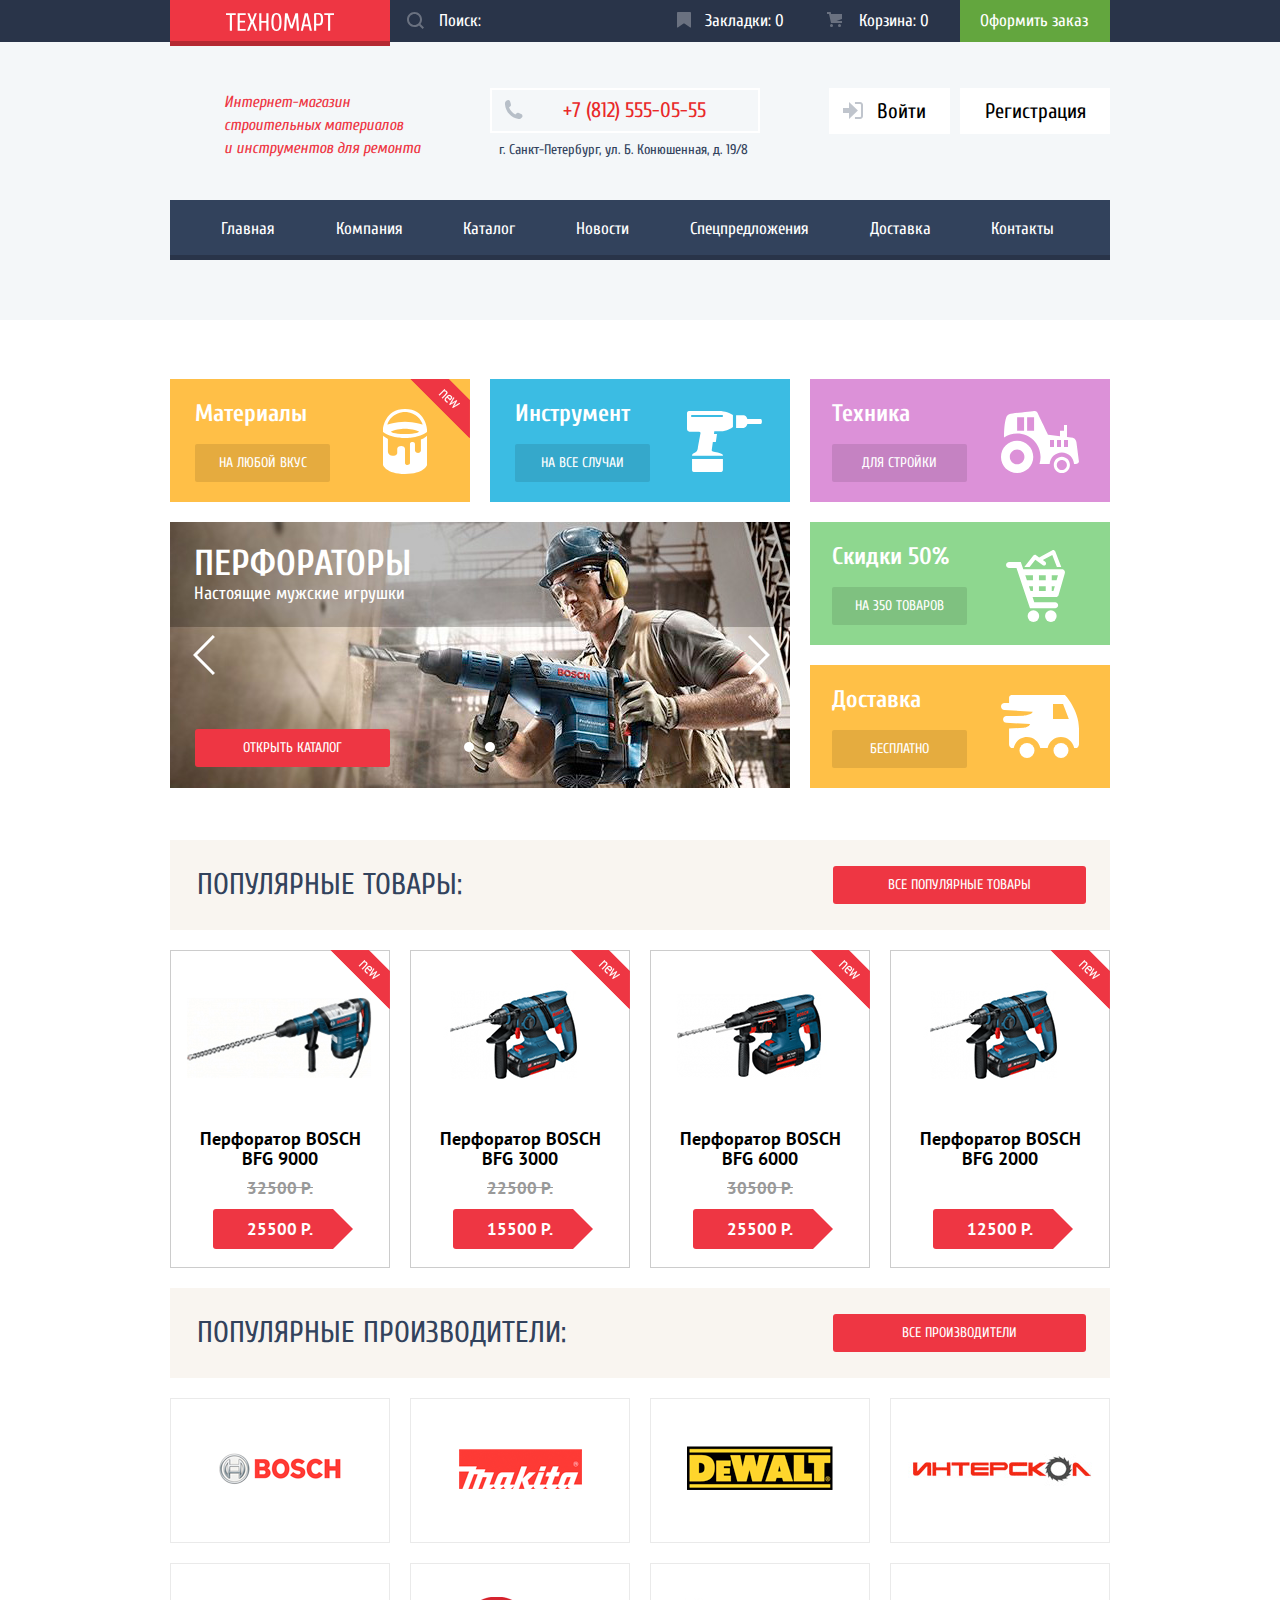
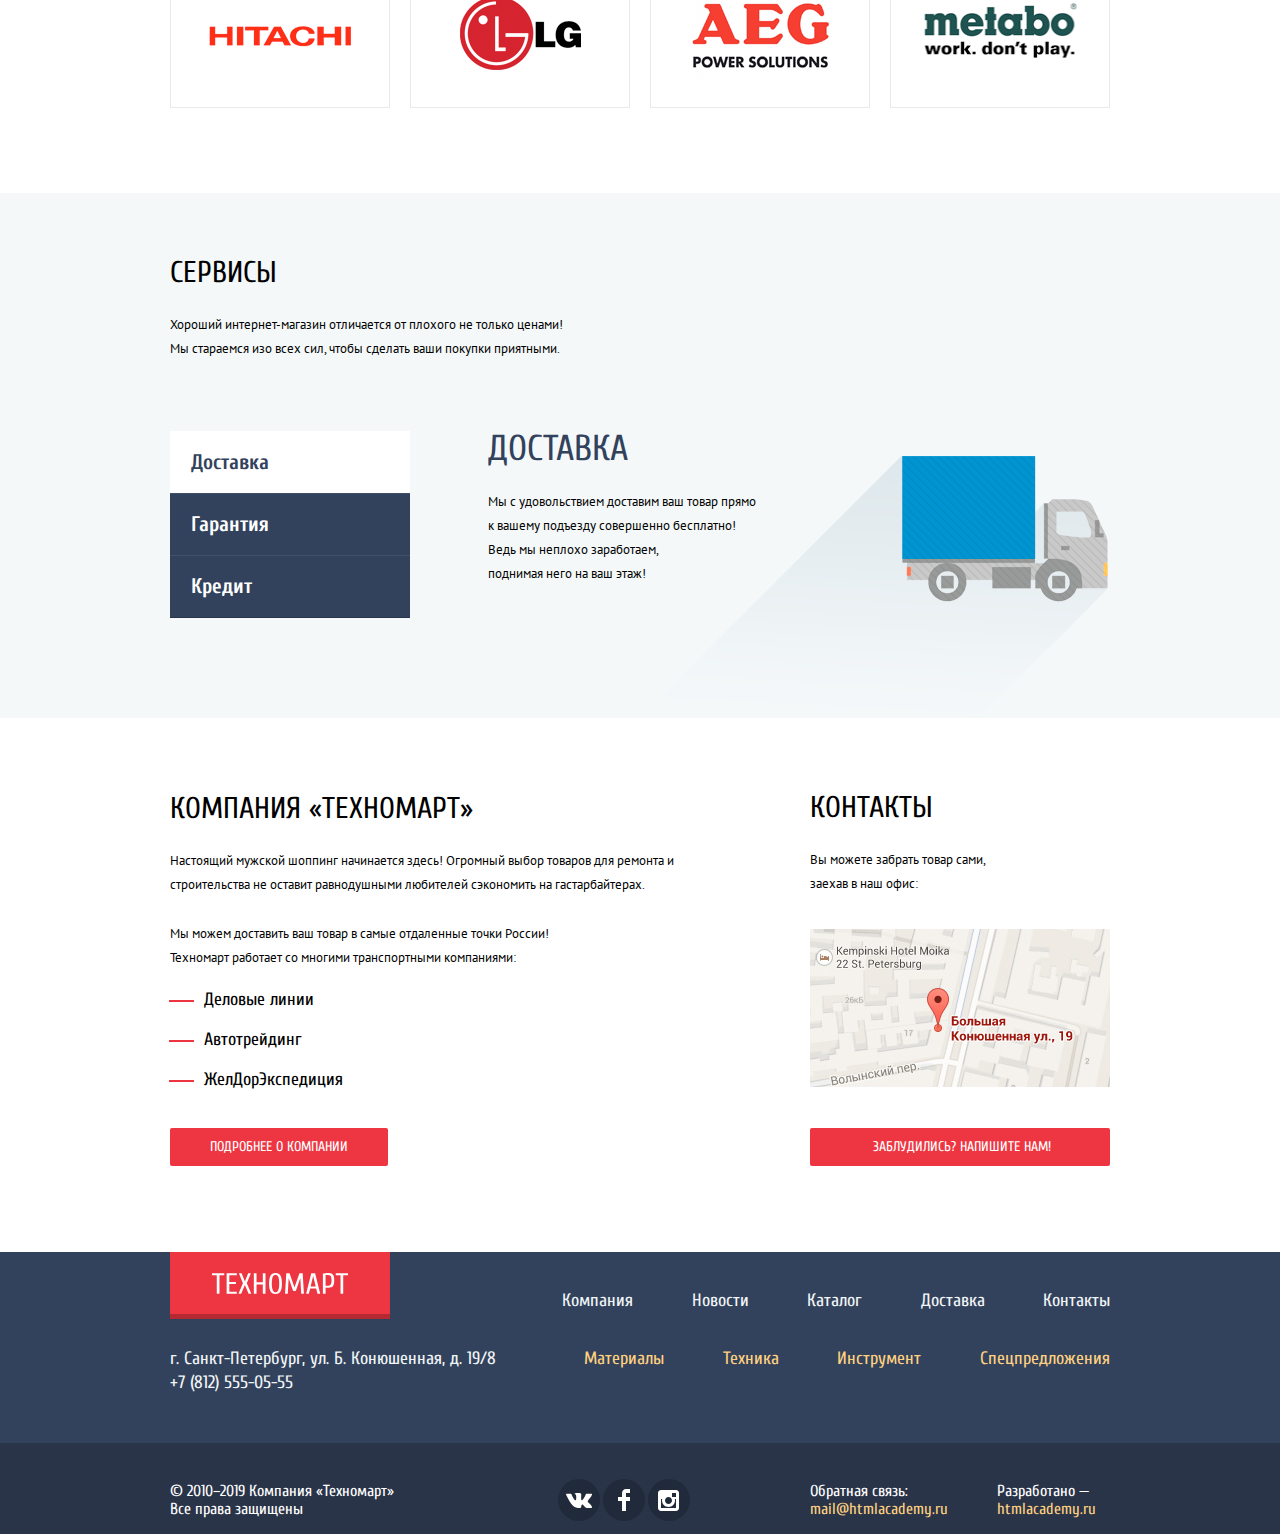
==== commit 8dd5688a: "catalog fixes" ====
--- a/index.html
+++ b/index.html
@@ -17,7 +17,7 @@
         <form class="site-navigation-list__form-search form-search" action="https://echo.htmlacademy.ru" method="get">
           <input class="form-search__input" type="search" name="question" placeholder="Поиск:" id="form-search-question">
           <label class="visually-hidden" for="form-search-question">Поисковая строка</label>
-          <span class="search-image"></span>
+          <span class="search-image" aria-label="Лупа поиска"></span>
         </form>
         <ul class="site-navigation__list site-navigation-list">
           <li class="site-navigation-list__item"><a class="site-navigation-list__link" href="#">Закладки: 0</a></li>
@@ -64,29 +64,30 @@
       <ul class="promo-navigation__list promo-navigation-list">
         <li class="promo-navigation-list__item-1">
           <h3 class="promo-navigation-list__title">Материалы</h3>
-          <a class="promo-navigation-list__link link-1" href="#">На любой вкус</a>
+          <p class="flag flag-new">Новинка</p>
+          <a class="promo-navigation-list__link" href="#">На любой вкус</a>
         </li>
         <li class="promo-navigation-list__item-2">
           <h3 class="promo-navigation-list__title">Инструмент</h3>
-          <a class="promo-navigation-list__link link-2" href="#">На все случаи</a>
+          <a class="promo-navigation-list__link" href="#">На все случаи</a>
         </li>
         <li class="promo-navigation-list__item-3">
           <h3 class="promo-navigation-list__title">Техника</h3>
-          <a class="promo-navigation-list__link link-3" href="#">Для стройки</a>
+          <a class="promo-navigation-list__link" href="#">Для стройки</a>
         </li>
         <li class="promo-navigation-list__item-4">
           <h3 class="promo-navigation-list__title">Скидки 50%</h3>
-          <a class="promo-navigation-list__link link-4" href="#">На 350 товаров</a>
+          <a class="promo-navigation-list__link" href="#">На 350 товаров</a>
         </li>
         <li class="promo-navigation-list__item-5">
           <h3 class="promo-navigation-list__title">Доставка</h3>
-          <a class="promo-navigation-list__link link-5" href="#">Бесплатно</a>
+          <a class="promo-navigation-list__link" href="#">Бесплатно</a>
         </li>
         <li class="promo-navigation-list__item-6">
           <h2 class="visually-hidden">Блоки слайдера</h2>
           <section class="main-slider">
-            <div class="toggle toggle-1" aria-label="Кнопка переключения слайда"></div>
-            <div class="toggle toggle-2" aria-label="Кнопка переключения слайда"></div>
+            <div class="switcher switcher-1" aria-label="Точка переключения первого слайда"></div>
+            <div class="switcher switcher-2" aria-label="Точка переключения второго слайда"></div>
             <button class="slider-slideshow__left-arrow" aria-label="Кнопка переключения слайда влево"><img class="slider-slideshow__left-arrow-image" src="img/svg/icon-left.svg" width="22" height="40" alt="Стрелка влево"></button>
             <button class="slider-slideshow__right-arrow" aria-label="Кнопка переключения слайда вправо"><img class="slider-slideshow__right-arrow-image" src="img/svg/icon-right.svg" width="22" height="40" alt="Стрелка вправо"></button>
             <ul class="slider-slideshow">
@@ -105,6 +106,7 @@
         </li>
       </ul>
     </div>
+
     <section class="container__catalog catalog">
       <div class="catalog__name catalog-name">
         <h2 class="catalog-name__title">Популярные товары:</h2>
@@ -113,7 +115,7 @@
       <div class="catalog__goods catalog-goods">
         <ul class="catalog-goods__list  catalog-goods-list">
           <li class="catalog-goods-list__item">
-            <p class="flag flag-new">Новинка</p>
+            <p class="flag-new">Новинка</p>
             <p class="catalog-goods-list__button">
               <button class="catalog-goods-list__buy-button" type="button" name="button-buy">Купить</button>
               <button class="catalog-goods-list__bookmarks-button" type="button" name="button-to-bookmarks">В закладки</button>
@@ -126,11 +128,10 @@
             </a>
             <div class="price__old">32500 Р.</div>
             <div class="price__actual">25500 Р.</div>
-
           </li>
 
           <li class="catalog-goods-list__item">
-            <p class="flag flag-new">Новинка</p>
+            <p class="flag-new">Новинка</p>
             <p class="catalog-goods-list__button">
               <button class="catalog-goods-list__buy-button" type="button" name="button-buy">Купить</button>
               <button class="catalog-goods-list__bookmarks-button" type="button" name="button-to-bookmarks">В закладки</button>
@@ -143,11 +144,10 @@
             </a>
             <div class="price__old">22500 Р.</div>
             <div class="price__actual">15500 Р.</div>
-
           </li>
 
           <li class="catalog-goods-list__item">
-            <p class="flag flag-new">Новинка</p>
+            <p class="flag-new">Новинка</p>
             <p class="catalog-goods-list__button">
               <button class="catalog-goods-list__buy-button" type="button" name="button-buy">Купить</button>
               <button class="catalog-goods-list__bookmarks-button" type="button" name="button-to-bookmarks">В закладки</button>
@@ -160,11 +160,10 @@
             </a>
             <div class="price__old">30500 Р.</div>
             <div class="price__actual">25500 Р.</div>
-
           </li>
 
           <li class="catalog-goods-list__item">
-            <p class="flag flag-new">Новинка</p>
+            <p class="flag-new">Новинка</p>
             <p class="catalog-goods-list__button">
               <button class="catalog-goods-list__buy-button" type="button" name="button-buy">Купить</button>
               <button class="catalog-goods-list__bookmarks-button" type="button" name="button-to-bookmarks">В закладки</button>
@@ -178,7 +177,6 @@
             <div class="price__actual non-discount">12500 Р.</div>
 
           </li>
-
         </ul>
       </div>
     </section>
@@ -242,20 +240,16 @@
     <section class="container__about about">
       <div class="about__wrapper about-wrapper">
         <div class="about__technomart about-technomart">
-
           <h2 class="about-technomart__second-headline">Компания «Техномарт»</h2>
           <p class="about-technomart__description">Настоящий мужской шоппинг начинается здесь! Огромный выбор товаров для ремонта и<br>строительства не оставит равнодушными любителей сэкономить на гастарбайтерах.
           </p>
           <p class="about-technomart__description-second">Мы можем доставить ваш товар в самые отдаленные точки России!<br>Техномарт работает со многими транспортными компаниями: </p>
-
           <ul class="about-technomart__delivery-list delivery-list">
             <li class="delivery-list__item">Деловые линии</li>
             <li class="delivery-list__item">Автотрейдинг</li>
             <li class="delivery-list__item">ЖелДорЭкспедиция</li>
           </ul>
-
           <button class="about-technomart__button red-button" type="button">Подробнее о компании</button>
-
         </div>
 
         <div class="about__contacts-and-map contacts-and-map">
@@ -293,7 +287,6 @@
       </nav>
       <div class="main-footer__address-and-navigation address-and-navigation">
         <p class="main-footer__address">г. Санкт-Петербург, ул. Б. Конюшенная, д. 19/8 <br>+7 (812) 555-05-55</p>
-
         <nav class="main-footer__products-navigation products-navigation">
           <ul class="products-navigation__list products-navigation-list">
             <li class="products-navigation-list__item"><a class="products-navigation-list__link" href="#">Материалы</a></li>
@@ -304,10 +297,10 @@
         </nav>
       </div>
     </div>
+
     <div class="main-footer__footer-part-bottom footer-part-bottom">
       <div class="footer-part-bottom__wrapper">
         <p class="footer-part-bottom__footer-copyright">© 2010–2019 Компания «Техномарт»<br>Все права защищены</p>
-
         <div class="footer-part-bottom__footer-social footer-social">
           <ul class="footer-social__list footer-social-list">
             <li class="footer-social-list__item"><a class="footer-social-list__social-button" href="#"><span class="visually-hidden">Вконтакте</span><svg version="1.1" id="Layer_1" xmlns="http://www.w3.org/2000/svg"
@@ -338,7 +331,6 @@
         </div>
         <div class="feedback__wrapper">
           <p class="footer-part-bottom__feedback">Обратная связь:<br><a class="footer-part-bottom__link" href="mailto:mail@htmlacademy.ru">mail@htmlacademy.ru</a></p>
-
           <p class="footer-part-bottom__htmlacademy-copyright">Разработано —<br><a class="footer-part-bottom__link" href="http://htmlacademy.ru">htmlacademy.ru</a></p>
         </div>
       </div>
@@ -370,6 +362,18 @@
     <button class="form-close-button" type="button"></button>
   </section>
 
+  <section class="cart">
+    <h2 class="visually-hidden">Товар</h2>
+    <div class="cart__wrapper">
+      <button class="form-close-button" type="button" aria-label="Закрыть"></button>
+      <p class="cart__text-successful">Товар добавлен в корзину!</p>
+      <div class="cart-order-place">
+        <a class="cart__button-order red-button" href="#">Оформить заказ</a>
+        <button class="cart__button-continue" type="button" name="continue-buying">Продолжить покупки</button>
+      </div>
+    </div>
+  </section>
+
   <script src="js/script.js"></script>
 </body>
 
--- a/css/stylesheet.css
+++ b/css/stylesheet.css
@@ -242,13 +242,21 @@
   background-color: #ee3643;
 }
 
+.cart-active:hover {
+  background-color: rgba(238, 54, 67, 0.5);
+}
+
+.cart-active:active {
+  background-color: rgba(238, 54, 67, 0.3);
+}
+
 .center-block {
   display: flex;
   justify-content: space-between;
   width: 940px;
   margin: 0 auto 38px;
   padding-top: 46px;
-  padding-left: 55px;
+  padding-left: 54px;
 }
 
 .main-header__headline {
@@ -406,7 +414,7 @@
 
 .about {
   width: 940px;
-  margin: 0 auto 87px;
+  margin: 0 auto 86px;
 }
 
 .about-wrapper {
@@ -463,6 +471,7 @@
   font-size: 13px;
   line-height: 24px;
   font-family: "PT Sans", Arial, sans-serif;
+  margin: 0 0 33px 0;
 }
 
 .contacts-and-map__image {
@@ -471,7 +480,7 @@
   height: 158px;
   background: #f2f6f8 url("../img/map.jpg") no-repeat 100% 100%;
   padding-top: 19px;
-  margin-bottom: 37px;
+  margin-bottom: 41px;
 }
 
 .contacts-and-map__find-me-button {
@@ -480,7 +489,7 @@
 }
 
 .delivery-list {
-  padding-bottom: 37px;
+  padding-bottom: 38px;
   padding-left: 34px;
 }
 
@@ -772,6 +781,10 @@
   margin-bottom: 15px;
 }
 
+.promo-navigation-list__item-1 {
+  position: relative;
+}
+
 /* Бэкграунды линков */
 .promo-navigation-list__link {
   display: block;
@@ -858,7 +871,7 @@
   cursor: pointer;
 }
 
-.toggle {
+.switcher {
   position: absolute;
   width: 10px;
   height: 10px;
@@ -868,17 +881,17 @@
   cursor: pointer;
 }
 
-.toggle-1 {
+.switcher-1 {
   left: 294px;
   bottom: 36px;
 }
 
-.toggle-2 {
+.switcher-2 {
   right: 295px;
   bottom: 36px;
 }
 
-.toggle-active {
+.switcher-active {
   content: '';
   position: absolute;
   width: 8px;
@@ -937,9 +950,9 @@
   min-width: 253px;
   padding-top: 10px;
   padding-bottom: 10px;
-  margin-right: 25px;
+  margin-right: 24px;
   text-align: center;
-  border-radius: 2px;
+  border-radius: 3px;
 }
 
 /* Популярные производители */
@@ -964,7 +977,7 @@
   flex-wrap: wrap;
   justify-content: space-between;
   text-align: center;
-  margin-bottom: 83px;
+  margin-bottom: 85px;
 }
 
 .manufacturers-logo-list__link {
@@ -975,36 +988,36 @@
 }
 
 .manufacturers-logo-list__item:nth-child(1) a {
-  padding: 48px;
+  padding: 52px 14px 52px 14px;
   margin-bottom: 20px;
 }
 
 .manufacturers-logo-list__item:nth-child(2) a {
-  padding: 46px;
+  padding: 50px 14px 50px 14px;
 }
 
 .manufacturers-logo-list__item:nth-child(3) a {
-  padding: 44px 14px 44px 14px;
+  padding: 47px 13px 48px 13px;
 }
 
 .manufacturers-logo-list__item:nth-child(4) a {
-  padding: 20px 4px 20px 4px;
+  padding: 20px 3px 20px 3px;
 }
 
 .manufacturers-logo-list__item:nth-child(5) a {
-  padding: 53px 25px 56px;
+  padding: 57px 26px 56px;
 }
 
 .manufacturers-logo-list__item:nth-child(6) a {
-  padding: 30px 22px;
+  padding: 33px 20px;
 }
 
 .manufacturers-logo-list__item:nth-child(7) a {
-  padding: 20px 22px;
+  padding: 22px 22px;
 }
 
 .manufacturers-logo-list__item:nth-child(8) a {
-  padding: 30px 12px 22px;
+  padding: 32px 9px 22px 9px;
 }
 
 .manufacturers-logo-list__link:hover {
@@ -1143,7 +1156,7 @@
   font-family: "PT Sans", Arial, sans-serif;
   color: #000000;
   margin: 0 0 29px 0;
-  padding-top: 20px;
+  padding-top: 23px;
 }
 
 .service-slide-list__button-send {
@@ -1179,6 +1192,13 @@
   padding-bottom: 10px;
 }
 
+.user-box {
+  width: 300px;
+  display: flex;
+  position: relative;
+  flex-wrap: nowrap;
+}
+
 .login__link::before {
   content: '';
   position: absolute;
@@ -1199,23 +1219,31 @@
   background-image: url("../img/svg/icon-user.svg");
 }
 
-.login__link::after {
-  content: '';
-  position: absolute;
+.user-logout {
+  position: relative;
+  width: 45px;
+  height: 45px;
+  background-color: #ffffff;
+  background-position: center;
+}
+
+.user-logout::after {
+  content: '';
+  position: absolute;
+  top: 14px;
+  right: 10px;
   width: 20px;
   height: 18px;
-  right: 12px;
-  top: 13px;
   background-image: url("../img/svg/icon-logout.svg");
   background-repeat: no-repeat;
   background-position: 0 0;
 }
 
-.login__link:hover::after {
+.user-logout:hover::after {
   background-image: url("../img/svg/icon-logout-hover.svg");
 }
 
-.login__link:active::after {
+.user-logout:active::after {
   background-image: url("../img/svg/icon-logout.svg");
 }
 
@@ -1270,7 +1298,7 @@
 }
 
 .container-main {
-  margin-top: 19px;
+  margin-top: 20px;
 }
 
 .breadcrumbs-list {
@@ -1280,7 +1308,7 @@
 }
 
 .breadcrumbs-list__image {
-  width: 15px;
+  width: 14px;
   height: 12px;
 }
 
@@ -1290,55 +1318,81 @@
   line-height: 18px;
   font-family: "PT Sans", Arial, sans-serif;
   text-transform: uppercase;
-  padding-right: 39px;
+  padding-right: 41px;
 }
 
 .breadcrumbs-list__item:last-child::before {
   content: '';
   position: absolute;
-  width: 6px;
+  width: 10px;
+  height: 1px;
+  background-color: #c5c9d1;
+  transform: rotate(-45deg);
+  left: -25px;
+  top: 11px;
+}
+
+.breadcrumbs-list__item:last-child::after {
+  content: '';
+  position: absolute;
+  width: 10px;
   height: 1px;
   background-color: #c5c9d1;
   transform: rotate(45deg);
-  left: -23px;
-  top: 7px;
-}
-
-.breadcrumbs-list__item:last-child::after {
-  content: '';
-  position: absolute;
-  width: 6px;
+  left: -25px;
+  top: 4px;
+}
+
+.breadcrumbs-list__item a {
+  position: relative;
+}
+
+.breadcrumbs-list__item:not(:first-child) a::before {
+  content: '';
+  position: absolute;
+  width: 10px;
   height: 1px;
   background-color: #c5c9d1;
   transform: rotate(-45deg);
-  left: -23px;
-  top: 11px;
-}
-
-.breadcrumbs-list__item a {
-  position: relative;
-}
-
-.breadcrumbs-list__item:not(:first-child) a::before {
-  content: '';
-  position: absolute;
-  width: 6px;
+  left: -27px;
+  top: 12px;
+}
+
+.breadcrumbs-list__item:not(:first-child) a::after {
+  content: '';
+  position: absolute;
+  width: 10px;
   height: 1px;
   background-color: #c5c9d1;
   transform: rotate(45deg);
   left: -27px;
-  top: 7px;
-}
-
-.breadcrumbs-list__item:not(:first-child) a::after {
-  content: '';
-  position: absolute;
-  width: 6px;
+  top: 5px;
+}
+
+.breadcrumbs-list__item:nth-child(2) {
+  position: relative;
+}
+
+.breadcrumbs-list__item:nth-child(2) a::before {
+  content: '';
+  position: absolute;
+  width: 10px;
   height: 1px;
   background-color: #c5c9d1;
   transform: rotate(-45deg);
   left: -27px;
-  top: 11px;
+  top: 12px;
+}
+
+.breadcrumbs-list__item::nth-child(2) a::after {
+  content: '';
+  position: absolute;
+  width: 10px;
+  height: 1px;
+  background-color: #c5c9d1;
+  transform: rotate(45deg);
+  left: -27px;
+  top: 5px;
 }
 
 .breadcrumbs-list__link {
@@ -1627,6 +1681,11 @@
   text-indent: -1000px;
   overflow: hidden;
   z-index: 20;
+}
+
+.flag {
+  top: 0;
+  right: 0;
 }
 
 .catalog-goods-list__button {
@@ -1872,37 +1931,52 @@
 .filter-sorting-list {
   display: flex;
   justify-content: space-between;
-  width: 355px;
-  position: relative;
-}
-
-.filter-sorting-list::before {
-  content: '';
-  position: absolute;
-  right: -85px;
-  top: 15px;
-  bottom: -20px;
-  border: 5px solid transparent;
-  border-top: 10px solid #c5c5c5;
-}
-
-.filter-sorting-list::after {
-  content: '';
-  position: absolute;
-  right: -54px;
-  bottom: 14px;
+  width: 460px;
+  position: relative;
+}
+
+.filter-sorting-list__item:nth-child(2) {
+  margin-left: 19px;
+}
+
+.filter-sorting-list__item:nth-child(3) {
+  margin-left: 14px;
+}
+
+.filter-sorting-list__item:nth-child(4) {
+  position: relative;
+}
+
+.filter-sorting-list__item:nth-child(4) a::before {
+  content: '';
+  position: absolute;
+  right: -4px;
+  top: 11px;
   border: 5px solid transparent;
   border-top: 10px solid #c5c5c5;
   transform: rotate(180deg);
 }
 
-.filter-sorting-list:hover::before,
-.filter-sorting-list:hover::after {
+.filter-sorting-list__item:nth-child(5) {
+  position: relative;
+}
+
+.filter-sorting-list__item:nth-child(5) a::before {
+  content: '';
+  position: absolute;
+  right: 18px;
+  top: 15px;
+  border: 5px solid transparent;
+  border-top: 10px solid #c5c5c5;
+}
+
+.filter-sorting-list__item:nth-child(4) a:hover::before,
+.filter-sorting-list__item:nth-child(5) a:hover::before {
   border-top: 10px solid #231f20;
 }
 
-.filter-sorting-list:active::before,
-.filter-sorting-list:active::after {
+.filter-sorting-list__item:nth-child(4) a:active::before,
+.filter-sorting-list__item:nth-child(5) a:active::before {
   border-top: 10px solid #ee3643;
 }
 
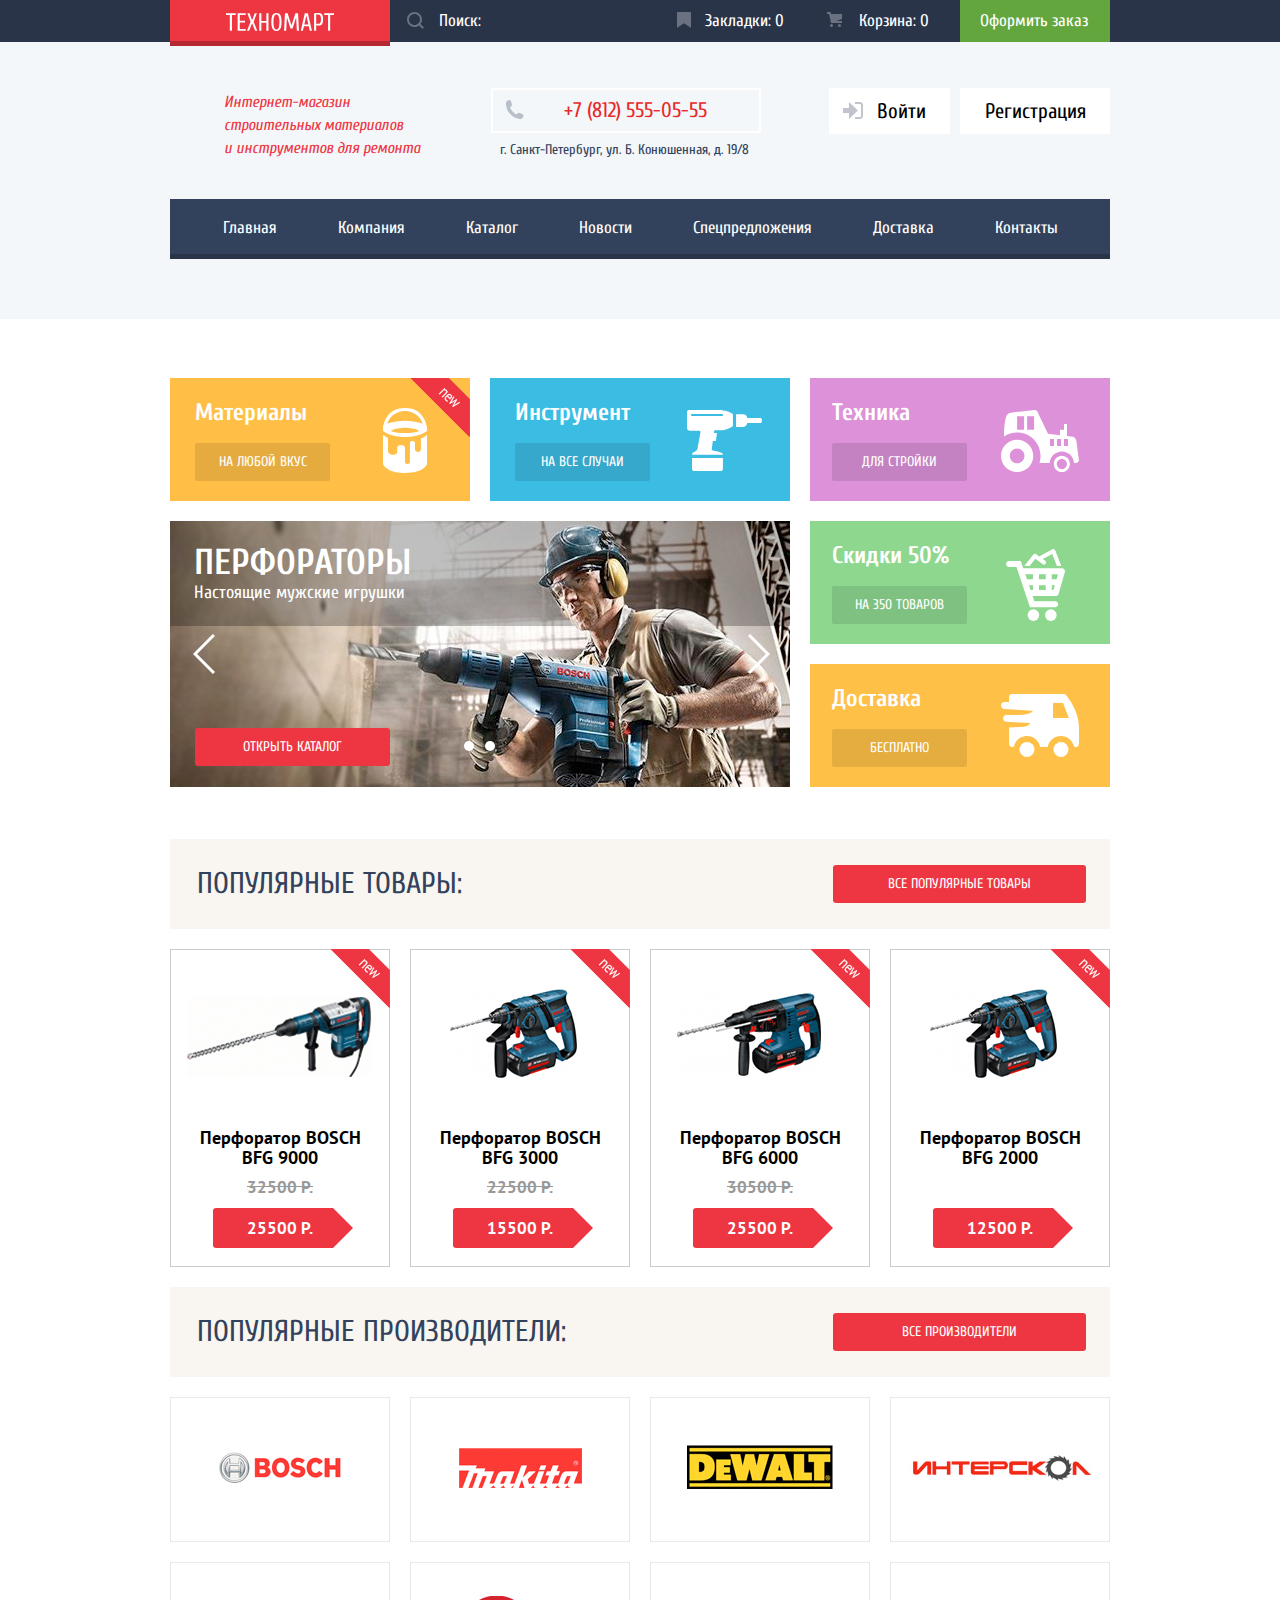
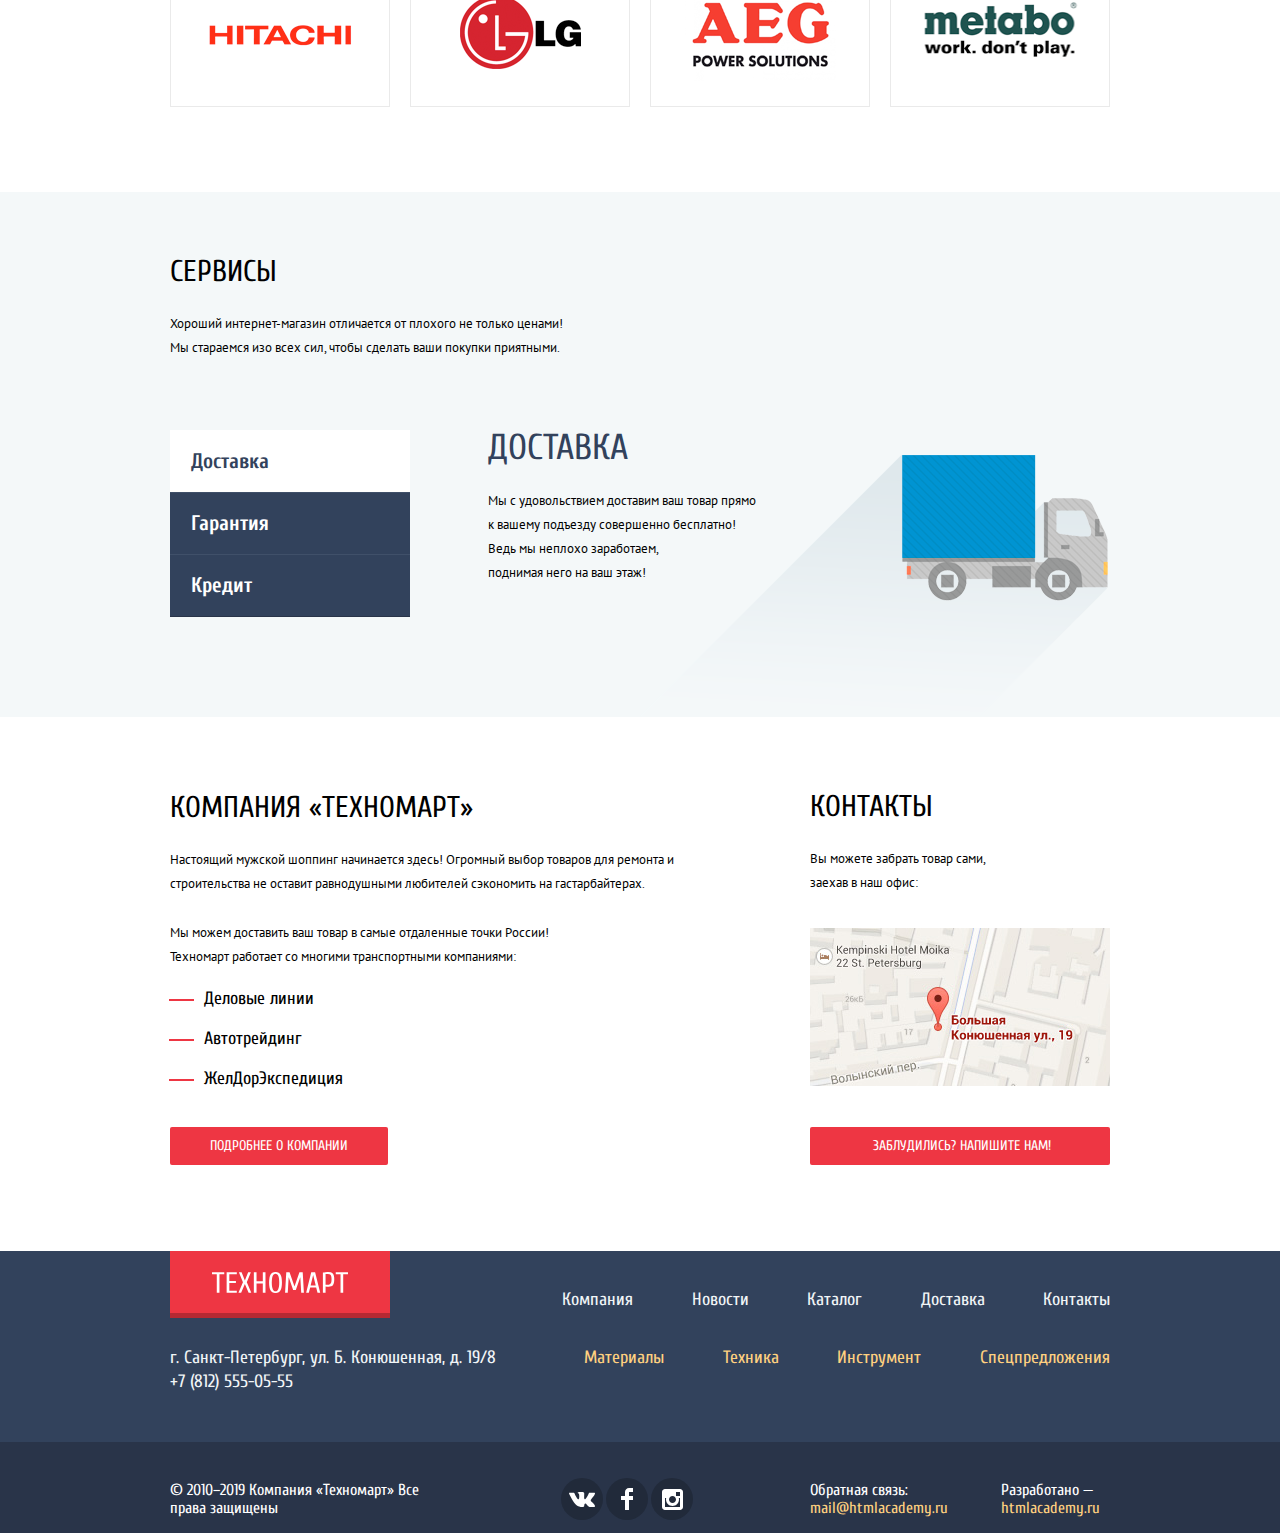
==== commit c8b1c6c6: "html,css,js" ====
--- a/index.html
+++ b/index.html
@@ -17,7 +17,7 @@
         <form class="site-navigation-list__form-search form-search" action="https://echo.htmlacademy.ru" method="get">
           <input class="form-search__input" type="search" name="question" placeholder="Поиск:" id="form-search-question">
           <label class="visually-hidden" for="form-search-question">Поисковая строка</label>
-          <span class="search-image" aria-label="Лупа поиска"></span>
+          <span class="search-image"></span>
         </form>
         <ul class="site-navigation__list site-navigation-list">
           <li class="site-navigation-list__item"><a class="site-navigation-list__link" href="#">Закладки: 0</a></li>
@@ -28,13 +28,11 @@
     </nav>
 
     <div class="main-header__center-block center-block">
-      <h1 class="main-header__headline">Интернет-магазин<br>
-        строительных материалов<br>
-        и инструментов для ремонта</h1>
+      <h1 class="main-header__headline">Интернет-магазин
+        строительных материалов
+        и&nbsp;инструментов для ремонта</h1>
       <div class="main-header__telephone-and-address telephone-and-address">
-        <p class="main-header__telephone-number">
-          +7 (812) 555-05-55
-        </p>
+        <p><a class="main-header__telephone-number" href="#">+7 (812) 555-05-55</a></p>
         <p class="main-header__address">г. Санкт-Петербург, ул. Б. Конюшенная, д. 19/8</p>
       </div>
       <nav class="main-header__user-bar user-navigation">
@@ -49,7 +47,7 @@
       <ul class="main-navigation__list main-navigation-list">
         <li class="main-navigation-list__item"><a class="main-navigation-list__link" href="index.html">Главная</a></li>
         <li class="main-navigation-list__item"><a class="main-navigation-list__link" href="#">Компания</a></li>
-        <li class="main-navigation-list__item"><a class="main-navigation-list__link" href="#">Каталог</a></li>
+        <li class="main-navigation-list__item"><a class="main-navigation-list__link" href="catalog.html">Каталог</a></li>
         <li class="main-navigation-list__item"><a class="main-navigation-list__link" href="#">Новости</a></li>
         <li class="main-navigation-list__item"><a class="main-navigation-list__link" href="#">Спецпредложения</a></li>
         <li class="main-navigation-list__item"><a class="main-navigation-list__link" href="#">Доставка</a></li>
@@ -86,8 +84,8 @@
         <li class="promo-navigation-list__item-6">
           <h2 class="visually-hidden">Блоки слайдера</h2>
           <section class="main-slider">
-            <div class="switcher switcher-1" aria-label="Точка переключения первого слайда"></div>
-            <div class="switcher switcher-2" aria-label="Точка переключения второго слайда"></div>
+            <div class="switcher switcher-1"></div>
+            <div class="switcher switcher-2"></div>
             <button class="slider-slideshow__left-arrow" aria-label="Кнопка переключения слайда влево"><img class="slider-slideshow__left-arrow-image" src="img/svg/icon-left.svg" width="22" height="40" alt="Стрелка влево"></button>
             <button class="slider-slideshow__right-arrow" aria-label="Кнопка переключения слайда вправо"><img class="slider-slideshow__right-arrow-image" src="img/svg/icon-right.svg" width="22" height="40" alt="Стрелка вправо"></button>
             <ul class="slider-slideshow">
@@ -203,7 +201,7 @@
     <section class="container__service service">
       <div class="service__wrapper service-block">
         <h2 class="service__title">Сервисы</h2>
-        <p class="service__text">Хороший интернет-магазин отличается от плохого не только ценами!<br>
+        <p class="service__text">Хороший интернет-магазин отличается от плохого не только ценами!
           Мы стараемся изо всех сил, чтобы сделать ваши покупки приятными.</p>
         <div class="service-wrapper">
           <div class="service__slide service-slide">
@@ -219,12 +217,12 @@
           <div class="service-slide__wrapper">
             <div class="service-slide__delivery">
               <h3 class="service-slide-description__title">Доставка</h3>
-              <p class="service-slide-description__text">Мы с удовольствием доставим ваш товар прямо<br> к вашему подъезду совершенно бесплатно!<br> Ведь мы неплохо заработаем, <br> поднимая него на ваш этаж!</p>
+              <p class="service-slide-description__text">Мы с удовольствием доставим ваш товар прямо<br> к вашему подъезду совершенно бесплатно!&nbsp; Ведь мы неплохо заработаем, <br> поднимая него на ваш этаж!</p>
             </div>
             <div class="service-slide__warranty">
               <h3 class="service-slide-description__title">Гарантия</h3>
-              <p class="service-slide-description__text">Если купленный у нас товар поломается или заискрит,<br> а также в случае пожара, спровоцированного его возгаранием,<br> вы всегда можете быть уверены в нашей гарантии. Мы обменяем<br> сгоревший
-                товар на новый.<br> Дом уж восстановите как-нибудь сами.</p>
+              <p class="service-slide-description__text warranty-text">Если купленный у нас товар поломается или заискрит,<br> а также в случае пожара, спровоцированного его возгаранием, вы всегда можете быть уверены в нашей гарантии. Мы обменяем
+                сгоревший товар на новый.<br> Дом уж восстановите как-нибудь сами.</p>
             </div>
             <div class="service-slide__credit">
               <h3 class="service-slide-description__title">Кредит</h3>
@@ -241,9 +239,9 @@
       <div class="about__wrapper about-wrapper">
         <div class="about__technomart about-technomart">
           <h2 class="about-technomart__second-headline">Компания «Техномарт»</h2>
-          <p class="about-technomart__description">Настоящий мужской шоппинг начинается здесь! Огромный выбор товаров для ремонта и<br>строительства не оставит равнодушными любителей сэкономить на гастарбайтерах.
+          <p class="about-technomart__description">Настоящий мужской шоппинг начинается здесь! Огромный выбор товаров для ремонта и строительства не оставит равнодушными любителей сэкономить на гастарбайтерах.
           </p>
-          <p class="about-technomart__description-second">Мы можем доставить ваш товар в самые отдаленные точки России!<br>Техномарт работает со многими транспортными компаниями: </p>
+          <p class="about-technomart__description-second">Мы можем доставить ваш товар в самые отдаленные точки России! Техномарт работает со многими транспортными компаниями: </p>
           <ul class="about-technomart__delivery-list delivery-list">
             <li class="delivery-list__item">Деловые линии</li>
             <li class="delivery-list__item">Автотрейдинг</li>
@@ -254,8 +252,8 @@
 
         <div class="about__contacts-and-map contacts-and-map">
           <h2 class="contacts-and-map__headline">Контакты</h2>
-          <p class="contacts-and-map__description">Вы можете забрать товар сами, <br>заехав в наш офис:</p>
-          <a href="map.html" class="contacts-and-map__image" alt="Расположение офиса"></a>
+          <p class="contacts-and-map__description">Вы можете забрать товар сами, заехав в наш офис:</p>
+          <p><a href="map.html" class="contacts-and-map__image" aria-label="Карта"></a></p>
           <button class="contacts-and-map__find-me-button red-button" type="button">Заблудились? Напишите нам!</button>
         </div>
 
@@ -269,6 +267,7 @@
             <img src="img/map-popup.png" alt="Карта с указанием адреса магазина: г. Санкт-Петербург, улица Большая Конюшенная, дом 19" width="940" height="446">
           </div>
         </section>
+
       </div>
     </section>
   </main>
@@ -286,7 +285,7 @@
         </ul>
       </nav>
       <div class="main-footer__address-and-navigation address-and-navigation">
-        <p class="main-footer__address">г. Санкт-Петербург, ул. Б. Конюшенная, д. 19/8 <br>+7 (812) 555-05-55</p>
+        <p class="main-footer__address">г. Санкт-Петербург, ул. Б. Конюшенная, д. 19/8 +7 (812) 555-05-55</p>
         <nav class="main-footer__products-navigation products-navigation">
           <ul class="products-navigation__list products-navigation-list">
             <li class="products-navigation-list__item"><a class="products-navigation-list__link" href="#">Материалы</a></li>
@@ -300,7 +299,7 @@
 
     <div class="main-footer__footer-part-bottom footer-part-bottom">
       <div class="footer-part-bottom__wrapper">
-        <p class="footer-part-bottom__footer-copyright">© 2010–2019 Компания «Техномарт»<br>Все права защищены</p>
+        <p class="footer-part-bottom__footer-copyright">© 2010–2019 Компания «Техномарт» Все права защищены</p>
         <div class="footer-part-bottom__footer-social footer-social">
           <ul class="footer-social__list footer-social-list">
             <li class="footer-social-list__item"><a class="footer-social-list__social-button" href="#"><span class="visually-hidden">Вконтакте</span><svg version="1.1" id="Layer_1" xmlns="http://www.w3.org/2000/svg"
@@ -330,8 +329,8 @@
           </ul>
         </div>
         <div class="feedback__wrapper">
-          <p class="footer-part-bottom__feedback">Обратная связь:<br><a class="footer-part-bottom__link" href="mailto:mail@htmlacademy.ru">mail@htmlacademy.ru</a></p>
-          <p class="footer-part-bottom__htmlacademy-copyright">Разработано —<br><a class="footer-part-bottom__link" href="http://htmlacademy.ru">htmlacademy.ru</a></p>
+          <p class="footer-part-bottom__feedback">Обратная связь: <a class="footer-part-bottom__link" href="mailto:mail@htmlacademy.ru">mail@htmlacademy.ru</a></p>
+          <p class="footer-part-bottom__htmlacademy-copyright">Разработано — <a class="footer-part-bottom__link" href="http://htmlacademy.ru">htmlacademy.ru</a></p>
         </div>
       </div>
     </div>
--- a/css/stylesheet.css
+++ b/css/stylesheet.css
@@ -1,10 +1,12 @@
 html {
+  -webkit-box-sizing: border-box;
   box-sizing: border-box;
 }
 
 *,
 *::before,
 *::after {
+  -webkit-box-sizing: inherit;
   box-sizing: inherit;
 }
 
@@ -23,11 +25,11 @@
 }
 
 body {
+  font-family: "Cuprum", "Arial", sans-serif;
+  font-size: 17px;
+  font-weight: 400;
+  line-height: 18px;
   margin: 0;
-  font-family: "Cuprum", Arial, sans-serif;
-  font-size: 17px;
-  line-height: 18px;
-  font-weight: 400;
   color: #000000;
   background-color: #ffffff;
 }
@@ -48,27 +50,30 @@
 }
 
 .main-header {
+  padding-bottom: 60px;
   background-color: #f4f7f9;
-  padding-bottom: 60px;
 }
 
 .site-navigation {
+  height: 42px;
   background-color: #293449;
-  height: 42px;
 }
 
 .site-navigation__wrapper {
+  display: -webkit-box;
+  display: -ms-flexbox;
   display: flex;
   width: 940px;
   margin: 0 auto;
 }
 
 .main-logo {
+  width: 220px;
   margin: 0;
-  width: 220px;
+  text-align: center;
   background-color: #ee3643;
+  -webkit-box-shadow: inset 0 -5px 0 0 #b52933;
   box-shadow: inset 0 -5px 0 0 #b52933;
-  text-align: center;
 }
 
 .main-logo__image {
@@ -85,19 +90,21 @@
 }
 
 .site-navigation__list {
+  font-size: 17px;
+  line-height: 18px;
+  display: -webkit-box;
+  display: -ms-flexbox;
+  display: flex;
   height: 100%;
-  display: flex;
+  color: #ffffff;
+  -ms-flex-wrap: wrap;
   flex-wrap: wrap;
-  font-size: 17px;
-  line-height: 18px;
-  color: #ffffff;
-}
-
-/* Форма поиска */
+}
+
 .form-search {
+  position: relative;
   height: 100%;
   margin: 0;
-  position: relative;
 }
 
 .form-search__input {
@@ -112,15 +119,15 @@
 
 .search-image {
   position: absolute;
+  z-index: 20;
   top: 12px;
   left: 17px;
-  z-index: 20;
   width: 17px;
   height: 17px;
+  opacity: 0.3;
   background-image: url("../img/svg/icon-search.svg");
   background-repeat: no-repeat;
   background-position: center;
-  opacity: 0.3;
 }
 
 .form-search:hover .search-image {
@@ -131,14 +138,52 @@
   background-color: #212a3a;
 }
 
+.form-search__input:focus::-webkit-input-placeholder {
+  opacity: 0;
+}
+
+::-moz-placeholder,
+:-moz-placeholder {
+  opacity: 1;
+}
+
+.form-search__input:focus:-ms-input-placeholder {
+  opacity: 0;
+}
+
+.form-search__input:focus::-ms-input-placeholder {
+  opacity: 0;
+}
+
 .form-search__input:focus::placeholder {
   opacity: 0;
+}
+
+.form-search__input::-webkit-input-placeholder {
+  font-size: 17px;
+  font-weight: 400;
+  line-height: 18px;
+  color: #ffffff;
+}
+
+.form-search__input:-ms-input-placeholder {
+  font-size: 17px;
+  font-weight: 400;
+  line-height: 18px;
+  color: #ffffff;
+}
+
+.form-search__input::-ms-input-placeholder {
+  font-size: 17px;
+  font-weight: 400;
+  line-height: 18px;
+  color: #ffffff;
 }
 
 .form-search__input::placeholder {
   font-size: 17px;
   font-weight: 400;
-  line-height: 18px;
+  line-height: 42px;
   color: #ffffff;
 }
 
@@ -147,15 +192,14 @@
   background-color: #ffffff;
 }
 
-input[type="search"]:active~.search-image,
-input[type="search"]:focus~.search-image {
+input[type="search"]:active ~ .search-image,
+input[type="search"]:focus ~ .search-image {
+  opacity: 1;
   background-image: url("../img/svg/icon-search-red.svg");
   background-repeat: no-repeat;
   background-position: 0 0;
-  opacity: 1;
-}
-
-/*  */
+}
+
 .site-navigation-list__item {
   height: 100%;
 }
@@ -188,43 +232,43 @@
 .site-navigation-list__link:active {
   display: block;
   width: 150px;
+  padding: 12px 0 12px 20px;
   color: inherit;
   background-color: inherit;
-  padding: 12px 0 12px 20px;
 }
 
 .site-navigation-list__item:nth-child(1) a {
+  position: relative;
   padding: 12px 0 12px 45px;
-  position: relative;
 }
 
 .site-navigation-list__item:nth-child(2) a {
+  position: relative;
   padding: 12px 0 12px 49px;
-  position: relative;
 }
 
 .site-navigation-list__item:nth-child(1) a::before {
-  content: '';
-  position: absolute;
+  position: absolute;
+  left: 17px;
   width: 14px;
   height: 16px;
-  left: 17px;
+  content: "";
+  opacity: 0.3;
   background-image: url("../img/svg/icon-bookmark.svg");
   background-repeat: no-repeat;
   background-position: 0 0;
-  opacity: 0.3;
 }
 
 .site-navigation-list__item:nth-child(2) a::before {
-  content: '';
-  position: absolute;
+  position: absolute;
+  left: 17px;
   width: 15px;
   height: 15px;
-  left: 17px;
+  content: "";
+  opacity: 0.3;
   background-image: url("../img/svg/cart-icon.svg");
   background-repeat: no-repeat;
   background-position: 0 0;
-  opacity: 0.3;
 }
 
 .site-navigation-list__item:nth-child(1) a:hover::before,
@@ -237,7 +281,6 @@
   opacity: 0.5;
 }
 
-/* Класс для заполненной тележки */
 .cart-active {
   background-color: #ee3643;
 }
@@ -251,22 +294,27 @@
 }
 
 .center-block {
-  display: flex;
-  justify-content: space-between;
+  display: -webkit-box;
+  display: -ms-flexbox;
+  display: flex;
   width: 940px;
-  margin: 0 auto 38px;
+  margin: 0 auto 37px;
   padding-top: 46px;
   padding-left: 54px;
+  -webkit-box-pack: justify;
+  -ms-flex-pack: justify;
+  justify-content: space-between;
 }
 
 .main-header__headline {
-  font-style: italic;
   font-size: 16px;
   font-weight: 400;
+  font-style: italic;
   line-height: 23px;
-  color: #ee3643;
+  width: 198px;
   margin: 0;
   padding-top: 3px;
+  color: #ee3643;
 }
 
 .main-header-catalog__wrapper {
@@ -275,25 +323,30 @@
 
 .telephone-and-address {
   width: 270px;
+}
+
+.telephone-and-address p {
+  margin: 0;
 }
 
 .main-header__telephone-number {
   font-size: 21px;
   line-height: 21px;
-  color: #e9292a;
-  position: relative;
-  border: 2px solid #ffffff;
+  position: relative;
+  display: block;
+  margin: 0;
   padding: 10px 10px 10px 30px;
   text-align: center;
-  margin: 0;
+  color: #e9292a;
+  border: 2px solid #ffffff;
 }
 
 .main-header__telephone-number::before {
-  content: '';
-  position: absolute;
+  position: absolute;
+  left: 12px;
   width: 19px;
   height: 19px;
-  left: 12px;
+  content: "";
   background-image: url("../img/svg/icon-phone.svg");
   background-repeat: no-repeat;
   background-position: 0 0;
@@ -302,10 +355,10 @@
 .main-header__address {
   font-size: 14px;
   line-height: 24px;
-  color: #32425c;
   margin: 0;
   padding-top: 5px;
   padding-left: 9px;
+  color: #32425c;
 }
 
 .user-navigation {
@@ -313,7 +366,11 @@
 }
 
 .user-navigation-list {
-  display: flex;
+  display: -webkit-box;
+  display: -ms-flexbox;
+  display: flex;
+  -webkit-box-pack: justify;
+  -ms-flex-pack: justify;
   justify-content: space-between;
 }
 
@@ -340,23 +397,23 @@
 }
 
 .user-navigation-list__item:nth-child(1) a {
+  position: relative;
   width: 121px;
   padding-right: 27px;
   padding-left: 48px;
-  position: relative;
 }
 
 .user-navigation-list__item:nth-child(1) a::before {
-  content: '';
-  position: absolute;
+  position: absolute;
+  top: 14px;
+  left: 14px;
   width: 20px;
   height: 17px;
-  left: 14px;
-  top: 14px;
+  content: "";
+  opacity: 0.3;
   background-image: url("../img/svg/icon-login.svg");
   background-repeat: no-repeat;
   background-position: 0 0;
-  opacity: 0.3;
 }
 
 .user-navigation-list__item:nth-child(1) a:hover::before {
@@ -378,22 +435,22 @@
 }
 
 .main-navigation-list {
-  height: inherit;
   font-size: 17px;
   line-height: 17px;
+  display: -webkit-box;
+  display: -ms-flexbox;
+  display: flex;
+  width: 940px;
+  height: inherit;
   color: #ffffff;
   background-color: #32425c;
+  -webkit-box-shadow: inset 0 -5px 0 0 #293449;
   box-shadow: inset 0 -5px 0 0 #293449;
-  display: flex;
+  -ms-flex-wrap: wrap;
   flex-wrap: wrap;
-  justify-content: space-evenly;
-  padding-left: 10px;
-  padding-right: 15px;
-  width: 940px;
-}
-
-.main-navigation-list__item {
-  padding: 20px 20px;
+  -webkit-box-pack: center;
+  -ms-flex-pack: center;
+  justify-content: center;
 }
 
 .main-navigation-list__item:hover {
@@ -403,6 +460,11 @@
 .main-navigation-list__item:active {
   color: rgba(255, 255, 255, 0.5);
   background-color: #1d2739;
+}
+
+.main-navigation-list__link {
+  display: block;
+  padding: 20px 30px 22px 31px;
 }
 
 .main-navigation-list__link,
@@ -418,37 +480,42 @@
 }
 
 .about-wrapper {
+  display: -webkit-box;
+  display: -ms-flexbox;
   display: flex;
 }
 
 .about-technomart {
+  -ms-flex-preferred-size: 640px;
   flex-basis: 640px;
 }
 
 .about-technomart__second-headline {
   font-size: 30px;
+  font-weight: 400;
   line-height: 30px;
+  margin-top: 26px;
+  text-transform: uppercase;
+}
+
+.about-technomart__description {
+  font-family: "PT Sans", "Arial", sans-serif;
+  font-size: 13px;
   font-weight: 400;
-  text-transform: uppercase;
-  margin-top: 26px;
-}
-
-.about-technomart__description {
+  line-height: 24px;
+  width: 525px;
+  margin-bottom: 25px;
+  color: #000000;
+}
+
+.about-technomart__description-second {
+  font-family: "PT Sans", "Arial", sans-serif;
   font-size: 13px;
+  font-weight: 400;
   line-height: 24px;
-  font-weight: 400;
-  color: #000000;
-  font-family: "PT Sans", Arial, sans-serif;
-  margin-bottom: 25px;
-}
-
-.about-technomart__description-second {
-  font-size: 13px;
-  line-height: 24px;
-  font-weight: 400;
-  color: #000000;
+  width: 390px;
   margin: 0;
-  font-family: "PT Sans", Arial, sans-serif;
+  color: #000000;
 }
 
 .about-technomart__button {
@@ -457,6 +524,7 @@
 }
 
 .contacts-and-map {
+  -ms-flex-preferred-size: 300px;
   flex-basis: 300px;
 }
 
@@ -468,9 +536,10 @@
 }
 
 .contacts-and-map__description {
+  font-family: "PT Sans", "Arial", sans-serif;
   font-size: 13px;
   line-height: 24px;
-  font-family: "PT Sans", Arial, sans-serif;
+  width: 180px;
   margin: 0 0 33px 0;
 }
 
@@ -478,9 +547,9 @@
   display: block;
   width: 300px;
   height: 158px;
+  margin-bottom: 41px;
+  padding-top: 19px;
   background: #f2f6f8 url("../img/map.jpg") no-repeat 100% 100%;
-  padding-top: 19px;
-  margin-bottom: 41px;
 }
 
 .contacts-and-map__find-me-button {
@@ -494,19 +563,19 @@
 }
 
 .delivery-list__item {
-  position: relative;
   font-size: 18px;
   line-height: 20px;
+  position: relative;
   padding-top: 20px;
 }
 
 .delivery-list__item::before {
-  content: '';
   position: absolute;
   top: 30px;
   left: -35px;
   width: 25px;
   height: 2px;
+  content: "";
   background-color: #ee3643;
 }
 
@@ -514,6 +583,7 @@
   font-size: 18px;
   font-weight: 400;
   line-height: 24px;
+  width: 335px;
   color: #f1f5f7;
 }
 
@@ -527,10 +597,11 @@
 }
 
 .footer-logo {
+  width: 220px;
   margin: 0;
   padding: 0;
-  width: 220px;
   background-color: #ee3643;
+  -webkit-box-shadow: inset 0 -5px 0 0 #b52933;
   box-shadow: inset 0 -5px 0 0 #b52933;
 }
 
@@ -547,27 +618,37 @@
 }
 
 .footer-navigation {
-  display: flex;
+  display: -webkit-box;
+  display: -ms-flexbox;
+  display: flex;
+  width: 940px;
+  margin-bottom: 10px;
+  -ms-flex-wrap: wrap;
   flex-wrap: wrap;
-  width: 940px;
+  -webkit-box-pack: justify;
+  -ms-flex-pack: justify;
   justify-content: space-between;
-  margin-bottom: 10px;
 }
 
 .footer-navigation-list {
-  display: flex;
+  display: -webkit-box;
+  display: -ms-flexbox;
+  display: flex;
+  width: 550px;
+  -ms-flex-wrap: wrap;
   flex-wrap: wrap;
-  width: 550px;
+  -webkit-box-pack: justify;
+  -ms-flex-pack: justify;
   justify-content: space-between;
 }
 
 .footer-navigation-list__link {
+  font-size: 18px;
+  line-height: 24px;
   display: block;
   padding-top: 37px;
   padding-bottom: 5px;
   padding-left: 2px;
-  font-size: 18px;
-  line-height: 24px;
   color: #f1f5f7;
 }
 
@@ -581,27 +662,37 @@
 }
 
 .address-and-navigation {
-  display: flex;
+  display: -webkit-box;
+  display: -ms-flexbox;
+  display: flex;
+  width: 940px;
+  margin-bottom: 30px;
+  -ms-flex-wrap: wrap;
   flex-wrap: wrap;
-  width: 940px;
+  -webkit-box-pack: justify;
+  -ms-flex-pack: justify;
   justify-content: space-between;
-  margin-bottom: 30px;
 }
 
 .products-navigation-list {
-  display: flex;
+  display: -webkit-box;
+  display: -ms-flexbox;
+  display: flex;
+  width: 540px;
+  -ms-flex-wrap: wrap;
   flex-wrap: wrap;
-  width: 540px;
+  -webkit-box-pack: justify;
+  -ms-flex-pack: justify;
   justify-content: space-between;
 }
 
 .products-navigation-list__link {
+  font-size: 18px;
+  line-height: 24px;
   display: block;
   padding-top: 18px;
   padding-bottom: 5px;
   padding-left: 14px;
-  font-size: 18px;
-  line-height: 24px;
   color: #ffd180;
 }
 
@@ -619,25 +710,35 @@
 }
 
 .footer-part-bottom__wrapper {
-  display: flex;
-  flex-wrap: wrap;
-  justify-content: space-between;
+  display: -webkit-box;
+  display: -ms-flexbox;
+  display: flex;
   width: 940px;
   margin: 0 auto;
   padding-top: 23px;
+  -ms-flex-wrap: wrap;
+  flex-wrap: wrap;
+  -webkit-box-pack: justify;
+  -ms-flex-pack: justify;
+  justify-content: space-between;
 }
 
 .footer-part-bottom__footer-copyright {
   font-size: 16px;
   line-height: 18px;
+  width: 250px;
   color: #ffffff;
 }
 
 .feedback__wrapper {
-  display: flex;
-  flex-wrap: wrap;
+  display: -webkit-box;
+  display: -ms-flexbox;
+  display: flex;
+  flex-direction: row;
   width: 300px;
-  justify-content: space-between;
+  -webkit-box-orient: horizontal;
+  -webkit-box-direction: normal;
+  -ms-flex-direction: row;
 }
 
 .footer-part-bottom__feedback {
@@ -649,7 +750,7 @@
 .footer-part-bottom__htmlacademy-copyright {
   font-size: 16px;
   line-height: 18px;
-  padding-right: 14px;
+  margin-left: 53px;
   color: #ffffff;
 }
 
@@ -669,9 +770,13 @@
 }
 
 .footer-social-list {
-  display: flex;
+  display: -webkit-box;
+  display: -ms-flexbox;
+  display: flex;
+  width: 150px;
+  margin-right: 44px;
+  padding-top: 13px;
   padding-left: 40px;
-  padding-top: 13px;
 }
 
 .footer-social-list__item {
@@ -679,13 +784,19 @@
 }
 
 .footer-social-list__social-button {
-  display: flex;
-  align-items: center;
-  justify-content: center;
+  display: -webkit-box;
+  display: -ms-flexbox;
+  display: flex;
   width: 42px;
   height: 42px;
   border-radius: 42px;
   background-color: #212a3a;
+  -webkit-box-align: center;
+  -ms-flex-align: center;
+  align-items: center;
+  -webkit-box-pack: center;
+  -ms-flex-pack: center;
+  justify-content: center;
 }
 
 .footer-social-list__social-button:hover,
@@ -693,8 +804,6 @@
   background-color: #ee3643;
 }
 
-/* Вторая часть задания  */
-/* Промо блок */
 .container {
   margin-top: 59px;
 }
@@ -705,98 +814,112 @@
 }
 
 .promo-navigation-list__item-1 {
-  grid-area: header-1;
+  position: relative;
+  width: 300px;
+  padding: 0 25px;
   background-color: #ffbf47;
   background-image: url("../img/svg/icon-1.svg");
   background-repeat: no-repeat;
   background-position: 213px 30px;
+  -ms-grid-row: 1;
+  -ms-grid-column: 1;
+  grid-area: header-1;
+}
+
+.promo-navigation-list__item-2 {
   width: 300px;
   padding: 0 25px;
-}
-
-.promo-navigation-list__item-2 {
-  grid-area: header-2;
   background-color: #3bbce3;
   background-image: url("../img/svg/icon-2.svg");
   background-repeat: no-repeat;
   background-position: 197px 32px;
+  -ms-grid-row: 1;
+  -ms-grid-column: 3;
+  grid-area: header-2;
+}
+
+.promo-navigation-list__item-3 {
   width: 300px;
-  padding: 0 25px;
-}
-
-.promo-navigation-list__item-3 {
-  grid-area: header-3;
+  padding: 0 22px;
   background-color: #dc91d8;
   background-image: url("../img/svg/icon-3.svg");
   background-repeat: no-repeat;
   background-position: 191px 32px;
+  -ms-grid-row: 1;
+  -ms-grid-column: 5;
+  grid-area: header-3;
+}
+
+.promo-navigation-list__item-4 {
   width: 300px;
   padding: 0 22px;
-}
-
-.promo-navigation-list__item-4 {
-  grid-area: header-4;
   background-color: #8ed78f;
   background-image: url("../img/svg/icon-4.svg");
   background-repeat: no-repeat;
   background-position: 196px 28px;
+  -ms-grid-row: 3;
+  -ms-grid-column: 5;
+  grid-area: header-4;
+}
+
+.promo-navigation-list__item-5 {
   width: 300px;
   padding: 0 22px;
-}
-
-.promo-navigation-list__item-5 {
-  grid-area: header-5;
   background-color: #ffc047;
   background-image: url("../img/svg/icon-5.svg");
   background-repeat: no-repeat;
   background-position: 191px 30px;
-  width: 300px;
-  padding: 0 22px;
+  -ms-grid-row: 5;
+  -ms-grid-column: 5;
+  grid-area: header-5;
 }
 
 .promo-navigation-list__item-6 {
+  background-color: #32425c;
+  -ms-grid-row: 3;
+  -ms-grid-row-span: 3;
+  -ms-grid-column: 1;
+  -ms-grid-column-span: 3;
   grid-area: slider;
-  background-color: #32425c;
 }
 
 .promo-navigation-list {
+  display: -ms-grid;
   display: grid;
+  -ms-grid-columns: 300px 20px 300px 20px 300px;
   grid-template-columns: 300px 300px 300px;
   grid-column-gap: 10px;
   grid-row-gap: 20px;
+  -ms-grid-rows: 123px 20px 123px 20px 123px;
   grid-template-rows: 123px 123px 123px;
-  grid-template-areas:
-    "header-1 header-2 header-3"
+  grid-template-areas: "header-1 header-2 header-3"
     "slider slider header-4"
     "slider slider header-5";
+  -webkit-box-pack: justify;
+  -ms-flex-pack: justify;
   justify-content: space-between;
 }
 
 .promo-navigation-list__title {
   font-size: 24px;
+  font-weight: bold;
   line-height: 30px;
-  font-weight: bold;
-  color: #ffffff;
   margin-top: 20px;
   margin-bottom: 15px;
-}
-
-.promo-navigation-list__item-1 {
-  position: relative;
-}
-
-/* Бэкграунды линков */
+  color: #ffffff;
+}
+
 .promo-navigation-list__link {
+  font-size: 14px;
+  line-height: 18px;
   display: block;
   width: 135px;
-  font-size: 14px;
-  line-height: 18px;
-  text-transform: uppercase;
+  padding: 10px 0 10px 0;
   text-align: center;
+  text-transform: uppercase;
   color: #ffffff;
+  border-radius: 2px;
   background-color: rgba(0, 0, 0, 0.1);
-  border-radius: 2px;
-  padding: 10px 0 10px 0;
 }
 
 .promo-navigation-list__link:hover {
@@ -807,83 +930,85 @@
   background-color: rgba(0, 0, 0, 0.3);
 }
 
-/* Слайдер-блок */
 .main-slider {
+  position: relative;
   width: 620px;
   height: 266px;
-  position: relative;
 }
 
 .slider-slideshow__slide:nth-child(1) {
   position: absolute;
-  background-image: url("../img/slider-1.jpg");
   width: 620px;
   height: 266px;
+  background-color: #685c53;
+  background-image: url("../img/slider-1.jpg");
 }
 
 .slider-slideshow__slide:nth-child(2) {
   position: absolute;
-  background-image: url("../img/slider-2.jpg");
   width: 620px;
   height: 266px;
+  background-color: #baaa95;
+  background-image: url("../img/slider-2.jpg");
 }
 
 .slider-slideshow__title {
   font-size: 36px;
+  font-weight: bold;
   line-height: 36px;
   margin: 0;
-  font-weight: bold;
+  padding-top: 24px;
+  padding-left: 24px;
   text-transform: uppercase;
   color: #ffffff;
-  padding-left: 24px;
-  padding-top: 24px;
 }
 
 .slider-slideshow__description {
   font-size: 18px;
   line-height: 24px;
-  color: #ffffff;
   margin: 0 0 123px 0;
   padding-left: 24px;
+  color: #ffffff;
 }
 
 .slider-slideshow__link {
+  position: relative;
+  left: 25px;
   display: inline-block;
-  position: relative;
   padding: 10px 48px 10px 48px;
+  vertical-align: top;
   border-radius: 3px;
-  left: 25px;
 }
 
 .slider-slideshow__left-arrow {
   position: absolute;
+  z-index: 10;
   top: 113px;
   left: 23px;
+  cursor: pointer;
+}
+
+.slider-slideshow__right-arrow {
+  position: absolute;
   z-index: 10;
-  cursor: pointer;
-}
-
-.slider-slideshow__right-arrow {
-  position: absolute;
   top: 113px;
   right: 20px;
+  cursor: pointer;
+}
+
+.switcher {
+  position: absolute;
   z-index: 10;
-  cursor: pointer;
-}
-
-.switcher {
-  position: absolute;
   width: 10px;
   height: 10px;
+  cursor: pointer;
   border-radius: 50%;
   background-color: #ffffff;
-  z-index: 10;
-  cursor: pointer;
 }
 
 .switcher-1 {
+  bottom: 36px;
   left: 294px;
-  bottom: 36px;
 }
 
 .switcher-2 {
@@ -892,13 +1017,13 @@
 }
 
 .switcher-active {
-  content: '';
-  position: absolute;
+  position: absolute;
+  z-index: 11;
   width: 8px;
   height: 8px;
+  content: "";
   border-radius: 50%;
   background-color: #ee3643;
-  z-index: 11;
 }
 
 /* Кнопку "Отправить заявку" во вкладке "Кредит" стилизуем по аналогии с другими красными кнопками.
@@ -919,43 +1044,50 @@
   background-color: #ba2732;
 }
 
-/* Популярные товары */
 .catalog {
   width: 940px;
   margin: 0 auto;
 }
 
 .catalog-name {
+  display: -webkit-box;
+  display: -ms-flexbox;
   display: flex;
   flex-direction: row;
+  height: 90px;
+  margin-bottom: 20px;
+  background-color: #f9f5f0;
+  -webkit-box-orient: horizontal;
+  -webkit-box-direction: normal;
+  -ms-flex-direction: row;
+  -webkit-box-pack: justify;
+  -ms-flex-pack: justify;
   justify-content: space-between;
+  -webkit-box-align: center;
+  -ms-flex-align: center;
   align-items: center;
-  height: 90px;
-  background-color: #f9f5f0;
-  margin-bottom: 20px;
 }
 
 .catalog-name__title {
   font-size: 30px;
   font-weight: 400;
   line-height: 30px;
-  text-transform: uppercase;
+  margin: 0;
+  padding-right: 27px;
   padding-left: 27px;
-  padding-right: 27px;
-  margin: 0;
+  text-transform: uppercase;
   color: #32425c;
 }
 
 .catalog-name__link {
   min-width: 253px;
+  margin-right: 24px;
   padding-top: 10px;
   padding-bottom: 10px;
-  margin-right: 24px;
   text-align: center;
   border-radius: 3px;
 }
 
-/* Популярные производители */
 .manufacturers {
   width: 940px;
   margin: 0 auto;
@@ -973,11 +1105,16 @@
 }
 
 .manufacturers-logo-list {
-  display: flex;
+  display: -webkit-box;
+  display: -ms-flexbox;
+  display: flex;
+  margin-bottom: 85px;
+  text-align: center;
+  -ms-flex-wrap: wrap;
   flex-wrap: wrap;
+  -webkit-box-pack: justify;
+  -ms-flex-pack: justify;
   justify-content: space-between;
-  text-align: center;
-  margin-bottom: 85px;
 }
 
 .manufacturers-logo-list__link {
@@ -988,8 +1125,8 @@
 }
 
 .manufacturers-logo-list__item:nth-child(1) a {
+  margin-bottom: 20px;
   padding: 52px 14px 52px 14px;
-  margin-bottom: 20px;
 }
 
 .manufacturers-logo-list__item:nth-child(2) a {
@@ -1021,24 +1158,25 @@
 }
 
 .manufacturers-logo-list__link:hover {
+  -webkit-box-shadow: 0 10px 25px 0 rgba(41, 52, 73, 0.5);
   box-shadow: 0 10px 25px 0 rgba(41, 52, 73, 0.5);
 }
 
 .manufacturers-logo-list__link:active {
+  -webkit-box-shadow: 0 4px 10px 0 rgba(41, 52, 73, 0.5);
   box-shadow: 0 4px 10px 0 rgba(41, 52, 73, 0.5);
 }
 
-/* Сервисы */
 .service {
-  background-color: #f4f8f9;
   min-height: 525px;
   margin-bottom: 50px;
+  background-color: #f4f8f9;
 }
 
 .service-block {
   width: 940px;
+  margin: 0 auto;
   padding-top: 40px;
-  margin: 0 auto;
 }
 
 .service__title {
@@ -1050,15 +1188,17 @@
 }
 
 .service__text {
+  font-family: "PT Sans", "Arial", sans-serif;
   font-size: 13px;
   line-height: 24px;
-  font-family: "PT Sans", Arial, sans-serif;
-  color: #000000;
+  width: 400px;
   margin-bottom: 70px;
-}
-
-/* Сервисы-слайдер */
+  color: #000000;
+}
+
 .service-wrapper {
+  display: -webkit-box;
+  display: -ms-flexbox;
   display: flex;
 }
 
@@ -1067,32 +1207,34 @@
 }
 
 .service-slide-list__button-active {
+  font-size: 21px;
+  font-weight: bold;
+  line-height: 30px;
   display: block;
   width: 240px;
-  font-size: 21px;
-  line-height: 30px;
-  font-weight: bold;
+  padding-top: 16px;
+  padding-bottom: 16px;
+  padding-left: 21px;
+  text-align: left;
   color: #32425c;
   background-color: #ffffff;
-  text-align: left;
-  padding-left: 21px;
+  -webkit-box-shadow: 0 1px 0 #ffffff;
+  box-shadow: 0 1px 0 #ffffff;
+}
+
+.service-slide-list__button {
+  font-size: 21px;
+  font-weight: bold;
+  line-height: 30px;
+  display: block;
+  width: 240px;
   padding-top: 16px;
   padding-bottom: 16px;
-  box-shadow: 0 1px 0 #ffffff;
-}
-
-.service-slide-list__button {
-  display: block;
-  width: 240px;
-  font-size: 21px;
-  line-height: 30px;
-  font-weight: bold;
+  padding-left: 21px;
+  text-align: left;
   color: #ffffff;
   background-color: #32425c;
-  text-align: left;
-  padding-left: 21px;
-  padding-top: 16px;
-  padding-bottom: 16px;
+  -webkit-box-shadow: 0 1px 0 #293449, inset 0 1px 0 #405069;
   box-shadow: 0 1px 0 #293449, inset 0 1px 0 #405069;
 }
 
@@ -1108,8 +1250,8 @@
 /* Несмотря на то, что у названий сервисов "Кредит", "Доставка" и "Гарантия" разные величины line-height в дизайне,
 присваиваем им одно значение при стилизации - после разговора с дизайнером */
 .service-slide__wrapper {
+  position: relative;
   width: 642px;
-  position: relative;
 }
 
 .service-slide__delivery {
@@ -1123,89 +1265,100 @@
 
 .service-slide__warranty {
   position: absolute;
-  width: 620px;
+  display: none;
+  width: 629px;
   min-height: 286px;
   background-image: url("../img/guarantee.png");
   background-repeat: no-repeat;
   background-position: 100% 100%;
+}
+
+.service-slide__credit {
+  position: absolute;
   display: none;
-}
-
-.service-slide__credit {
-  position: absolute;
-  width: 620px;
+  width: 631px;
   min-height: 285px;
   background-image: url("../img/credit.png");
   background-repeat: no-repeat;
   background-position: 100% 100%;
-  display: none;
 }
 
 .service-slide-description__title {
   font-size: 36px;
   font-weight: 400;
   line-height: 36px;
+  margin: 0;
   text-transform: uppercase;
   color: #32425c;
-  margin: 0;
 }
 
 .service-slide-description__text {
+  font-family: "PT Sans", "Arial", sans-serif;
   font-size: 13px;
   line-height: 24px;
-  font-family: "PT Sans", Arial, sans-serif;
-  color: #000000;
+  width: 284px;
   margin: 0 0 29px 0;
   padding-top: 23px;
+  padding-right: 5px;
+  color: #000000;
+}
+
+.warranty-text {
+  width: 380px;
 }
 
 .service-slide-list__button-send {
   display: block;
+  width: 195px;
+  margin-bottom: 31px;
+  padding: 10px 0 10px 0;
+  cursor: pointer;
   text-align: center;
-  width: 195px;
-  padding: 10px 0 10px 0;
-  margin-bottom: 29px;
   border-radius: 3px;
-  cursor: pointer;
-}
-
-/* CATALOG.HTML */
+}
+
 .main-header-account {
   font-size: 0;
 }
 
 .main-account-list {
-  display: flex;
+  display: -webkit-box;
+  display: -ms-flexbox;
+  display: flex;
+  margin-top: 7px;
+  -webkit-box-pack: start;
+  -ms-flex-pack: start;
   justify-content: flex-start;
 }
 
-.login {
-  padding-top: 11px;
-  padding-bottom: 15px;
-}
-
 .login__link {
-  position: relative;
-  padding-top: 10px;
-  padding-right: 68px;
-  padding-left: 45px;
-  padding-bottom: 10px;
+  font-size: 21px;
+  line-height: 21px;
+  position: relative;
+  padding-top: 12px;
+  padding-right: 22px;
+  padding-left: 47px;
+  color: #000000;
+  background-color: #ffffff;
 }
 
 .user-box {
+  position: relative;
+  display: -webkit-box;
+  display: -ms-flexbox;
+  display: flex;
   width: 300px;
-  display: flex;
-  position: relative;
+  -ms-flex-wrap: nowrap;
   flex-wrap: nowrap;
 }
 
 .login__link::before {
-  content: '';
-  position: absolute;
+  position: absolute;
+  top: 13px;
+  left: 15px;
   width: 20px;
   height: 18px;
-  left: 12px;
-  top: 13px;
+  content: "";
   background-image: url("../img/svg/icon-user.svg");
   background-repeat: no-repeat;
   background-position: 0 0;
@@ -1228,12 +1381,12 @@
 }
 
 .user-logout::after {
-  content: '';
   position: absolute;
   top: 14px;
   right: 10px;
   width: 20px;
   height: 18px;
+  content: "";
   background-image: url("../img/svg/icon-logout.svg");
   background-repeat: no-repeat;
   background-position: 0 0;
@@ -1247,19 +1400,12 @@
   background-image: url("../img/svg/icon-logout.svg");
 }
 
-.login__link {
-  font-size: 21px;
-  line-height: 21px;
-  color: #000000;
-  background-color: #ffffff;
-}
-
 .login__link:hover {
   color: #000000;
 }
 
 .login__link:active {
-  color: rgba(0, 0, 0, 0.3)
+  color: rgba(0, 0, 0, 0.3);
 }
 
 .main-account-list__link {
@@ -1278,8 +1424,8 @@
 }
 
 .main-account-list__item:nth-child(1) a {
+  margin-right: 30px;
   padding-left: 18px;
-  margin-right: 30px;
 }
 
 .main-account-list__item:nth-child(2) a {
@@ -1288,13 +1434,13 @@
 
 .main-account-list__item:nth-child(2) a::before {
   position: absolute;
-  content: '';
-  background-color: #32425c;
+  top: 8px;
   left: -17px;
-  top: 8px;
   width: 4px;
   height: 4px;
+  content: "";
   border-radius: 4px;
+  background-color: #32425c;
 }
 
 .container-main {
@@ -1302,6 +1448,8 @@
 }
 
 .breadcrumbs-list {
+  display: -webkit-box;
+  display: -ms-flexbox;
   display: flex;
   width: 940px;
   margin: 0 auto 20px;
@@ -1313,34 +1461,38 @@
 }
 
 .breadcrumbs-list__item {
-  position: relative;
+  font-family: "PT Sans", "Arial", sans-serif;
   font-size: 13px;
   line-height: 18px;
-  font-family: "PT Sans", Arial, sans-serif;
-  text-transform: uppercase;
+  position: relative;
   padding-right: 41px;
+  text-transform: uppercase;
 }
 
 .breadcrumbs-list__item:last-child::before {
-  content: '';
-  position: absolute;
+  position: absolute;
+  top: 11px;
+  left: -25px;
   width: 10px;
   height: 1px;
+  content: "";
+  -webkit-transform: rotate(-45deg);
+  -ms-transform: rotate(-45deg);
+  transform: rotate(-45deg);
   background-color: #c5c9d1;
-  transform: rotate(-45deg);
+}
+
+.breadcrumbs-list__item:last-child::after {
+  position: absolute;
+  top: 4px;
   left: -25px;
-  top: 11px;
-}
-
-.breadcrumbs-list__item:last-child::after {
-  content: '';
-  position: absolute;
   width: 10px;
   height: 1px;
+  content: "";
+  -webkit-transform: rotate(45deg);
+  -ms-transform: rotate(45deg);
+  transform: rotate(45deg);
   background-color: #c5c9d1;
-  transform: rotate(45deg);
-  left: -25px;
-  top: 4px;
 }
 
 .breadcrumbs-list__item a {
@@ -1348,51 +1500,59 @@
 }
 
 .breadcrumbs-list__item:not(:first-child) a::before {
-  content: '';
-  position: absolute;
+  position: absolute;
+  top: 12px;
+  left: -27px;
   width: 10px;
   height: 1px;
+  content: "";
+  -webkit-transform: rotate(-45deg);
+  -ms-transform: rotate(-45deg);
+  transform: rotate(-45deg);
   background-color: #c5c9d1;
-  transform: rotate(-45deg);
+}
+
+.breadcrumbs-list__item:not(:first-child) a::after {
+  position: absolute;
+  top: 5px;
   left: -27px;
-  top: 12px;
-}
-
-.breadcrumbs-list__item:not(:first-child) a::after {
-  content: '';
-  position: absolute;
   width: 10px;
   height: 1px;
+  content: "";
+  -webkit-transform: rotate(45deg);
+  -ms-transform: rotate(45deg);
+  transform: rotate(45deg);
   background-color: #c5c9d1;
-  transform: rotate(45deg);
+}
+
+.breadcrumbs-list__item:nth-child(2) {
+  position: relative;
+}
+
+.breadcrumbs-list__item:nth-child(2) a::before {
+  position: absolute;
+  top: 12px;
   left: -27px;
-  top: 5px;
-}
-
-.breadcrumbs-list__item:nth-child(2) {
-  position: relative;
-}
-
-.breadcrumbs-list__item:nth-child(2) a::before {
-  content: '';
-  position: absolute;
   width: 10px;
   height: 1px;
+  content: "";
+  -webkit-transform: rotate(-45deg);
+  -ms-transform: rotate(-45deg);
+  transform: rotate(-45deg);
   background-color: #c5c9d1;
-  transform: rotate(-45deg);
+}
+
+.breadcrumbs-list__item:nth-child(2) a::after {
+  position: absolute;
+  top: 5px;
   left: -27px;
-  top: 12px;
-}
-
-.breadcrumbs-list__item::nth-child(2) a::after {
-  content: '';
-  position: absolute;
   width: 10px;
   height: 1px;
+  content: "";
+  -webkit-transform: rotate(45deg);
+  -ms-transform: rotate(45deg);
+  transform: rotate(45deg);
   background-color: #c5c9d1;
-  transform: rotate(45deg);
-  left: -27px;
-  top: 5px;
 }
 
 .breadcrumbs-list__link {
@@ -1403,14 +1563,14 @@
   font-size: 30px;
   font-weight: 400;
   line-height: 30px;
-  text-transform: uppercase;
-  color: #32425c;
-  background-color: #f2f6f8;
   width: 940px;
   margin: 0 auto 20px;
   padding-top: 30px;
+  padding-bottom: 30px;
   padding-left: 27px;
-  padding-bottom: 30px;
+  text-transform: uppercase;
+  color: #32425c;
+  background-color: #f2f6f8;
 }
 
 .filter-manufacturers {
@@ -1419,85 +1579,88 @@
 }
 
 .filter-manufacturers-form fieldset {
-  border: none;
   margin: 0;
   padding: 0;
+  border: none;
 }
 
 .checkbox-list__item {
   margin-bottom: 6px;
+  padding-top: 14px;
   padding-left: 32px;
-  padding-top: 14px;
 }
 
 .checkbox-list__item label {
   position: relative;
   display: block;
   cursor: pointer;
+  -webkit-user-select: none;
+  -moz-user-select: none;
+  -ms-user-select: none;
   user-select: none;
 }
 
-.filter-manufacturers-form__input+label::before {
-  content: '';
-  position: absolute;
+.filter-manufacturers-form__input + label::before {
+  position: absolute;
+  top: 0;
+  left: -33px;
   width: 23px;
   height: 23px;
-  left: -33px;
-  top: 0;
+  content: "";
   background-image: url("../img/svg/checkbox-off.svg");
   background-repeat: no-repeat;
   background-position: 0 0;
 }
 
-.filter-manufacturers-form__input:hover+label::before {
+.filter-manufacturers-form__input:hover + label::before {
   background-image: url("../img/svg/checkbox-off-hover.svg");
 }
 
-.filter-manufacturers-form__input:disabled+label::before {
+.filter-manufacturers-form__input:disabled + label::before {
   background-image: url("../img/svg/checkbox-off-disabled.svg");
 }
 
-.filter-manufacturers-form__input:checked+label::after {
-  content: '';
-  position: absolute;
+.filter-manufacturers-form__input:checked + label::after {
+  position: absolute;
+  top: 0;
+  left: -33px;
   width: 23px;
   height: 23px;
-  left: -33px;
-  top: 0;
+  content: "";
   background-image: url("../img/svg/checkbox-on.svg");
   background-repeat: no-repeat;
   background-position: 0 0;
 }
 
-.filter-manufacturers-form__input:hover+label::after {
+.filter-manufacturers-form__input:hover + label::after {
   background-image: url("../img/svg/checkbox-on-hover.svg");
 }
 
-.filter-manufacturers-form__input:disabled+label::after {
+.filter-manufacturers-form__input:disabled + label::after {
   background-image: url("../img/svg/checkbox-on-disabled.svg");
 }
 
 .checkbox-line {
   width: 220px;
   height: 2px;
+  margin-bottom: 17px;
   background: #e5e5e5;
-  margin-bottom: 17px;
 }
 
 .filter-manufacturers-form__checkbox-list,
 .filter-manufacturers-form__radio-list {
+  font-family: "PT Sans", "Arial", sans-serif;
   font-size: 15px;
   line-height: 20px;
-  font-family: "PT Sans", Arial, sans-serif;
-  text-transform: uppercase;
   margin-bottom: 21px;
+  text-transform: uppercase;
 }
 
 .filter-manufacturers-form__checkbox-list:disabled,
 .filter-manufacturers-form__radio-list:disabled {
+  font-family: "PT Sans", "Arial", sans-serif;
   font-size: 15px;
   line-height: 20px;
-  font-family: "PT Sans", Arial, sans-serif;
   text-transform: uppercase;
   color: rgba(0, 0, 0, 0.4);
 }
@@ -1509,76 +1672,79 @@
 
 .radio-list__item {
   margin-bottom: 6px;
+  padding-top: 14px;
   padding-left: 32px;
-  padding-top: 14px;
 }
 
 .radio-list__item label {
   position: relative;
   display: block;
   cursor: pointer;
+  -webkit-user-select: none;
+  -moz-user-select: none;
+  -ms-user-select: none;
   user-select: none;
 }
 
-.radio-manufacturers-form__input+label::before {
-  content: '';
-  position: absolute;
+.radio-manufacturers-form__input + label::before {
+  position: absolute;
+  top: 0;
+  left: -33px;
   width: 25px;
   height: 25px;
-  left: -33px;
-  top: 0;
+  content: "";
   background-image: url("../img/svg/radio-off.svg");
   background-repeat: no-repeat;
   background-position: 0 0;
 }
 
-.radio-manufacturers-form__input:hover+label::before {
+.radio-manufacturers-form__input:hover + label::before {
   background-image: url("../img/svg/radio-off-hover.svg");
 }
 
-.radio-manufacturers-form__input:disabled+label::before {
+.radio-manufacturers-form__input:disabled + label::before {
   background-image: url("../img/svg/radio-off-disabled.svg");
 }
 
-.radio-manufacturers-form__input:checked+label::after {
-  content: '';
-  position: absolute;
+.radio-manufacturers-form__input:checked + label::after {
+  position: absolute;
+  top: 0;
+  left: -33px;
   width: 25px;
   height: 25px;
-  left: -33px;
-  top: 0;
+  content: "";
   background-image: url("../img/svg/radio-on.svg");
   background-repeat: no-repeat;
   background-position: 0 0;
 }
 
-.radio-manufacturers-form__input:hover+label::after {
+.radio-manufacturers-form__input:hover + label::after {
   background-image: url("../img/svg/radio-on-hover.svg");
 }
 
-.radio-manufacturers-form__input:disabled+label::after {
+.radio-manufacturers-form__input:disabled + label::after {
   background-image: url("../img/svg/radio-on-disabled.svg");
 }
 
 .fieldset__legend {
+  font-family: "PT Sans", "Arial", sans-serif;
+  font-size: 17px;
+  font-weight: bold;
+  line-height: 30px;
   display: block;
-  font-size: 17px;
-  line-height: 30px;
-  font-weight: bold;
-  font-family: "PT Sans", Arial, sans-serif;
-  text-transform: uppercase;
   margin: 0;
+  text-transform: uppercase;
 }
 
 .filter-manufacturers-form__button {
+  font-family: "PT Sans", "Arial", sans-serif;
   font-size: 13px;
   line-height: 18px;
-  text-transform: uppercase;
-  font-family: "PT Sans", Arial, sans-serif;
+  margin-top: 58px;
+  padding: 10px 38px 10px 38px;
+  text-transform: uppercase;
   color: #000000;
   border: 1px solid #e5e5e5;
-  padding: 10px 38px 10px 38px;
-  margin-top: 58px;
   border-radius: 3px;
 }
 
@@ -1590,49 +1756,49 @@
 }
 
 .text-block {
+  font-family: "PT Sans", "Arial", sans-serif;
+  font-size: 18px;
+  font-weight: bold;
+  line-height: 20px;
+  display: block;
   max-width: 170px;
   margin: 0 auto 10px;
-  display: block;
-  font-size: 18px;
-  line-height: 20px;
+  color: #000000;
+}
+
+.price__old {
+  font-family: "PT Sans", "Arial", sans-serif;
+  font-size: 17px;
   font-weight: bold;
-  font-family: "PT Sans", Arial, sans-serif;
-  color: #000000;
-}
-
-.price__old {
+  line-height: 18px;
+  margin-bottom: 12px;
+  text-decoration: line-through;
+  text-transform: uppercase;
+  color: #999999;
+}
+
+.price__actual {
+  font-family: "PT Sans", "Arial", sans-serif;
   font-size: 17px;
-  line-height: 18px;
-  text-transform: uppercase;
-  text-decoration: line-through;
-  font-family: "PT Sans", Arial, sans-serif;
   font-weight: bold;
-  color: #999999;
-  margin-bottom: 12px;
-}
-
-.price__actual {
-  font-size: 17px;
-  line-height: 18px;
-  font-family: "PT Sans", Arial, sans-serif;
-  font-weight: bold;
-  text-transform: uppercase;
-  color: #ffffff;
-  background-color: #ee3643;
+  line-height: 18px;
   position: relative;
   width: 134px;
   margin: 6px auto;
   padding: 11px;
+  text-transform: uppercase;
+  color: #ffffff;
   border-radius: 3px;
+  background-color: #ee3643;
 }
 
 .price__actual::after {
-  content: '';
   position: absolute;
   top: 0;
   right: -26px;
   width: 0;
   height: 0;
+  content: "";
   border: 20px solid #ffffff;
   border-left-color: #ee3643;
 }
@@ -1654,33 +1820,38 @@
 }
 
 .catalog-goods-list {
-  display: flex;
+  display: -webkit-box;
+  display: -ms-flexbox;
+  display: flex;
+  -ms-flex-wrap: wrap;
   flex-wrap: wrap;
+  -webkit-box-pack: justify;
+  -ms-flex-pack: justify;
   justify-content: space-between;
 }
 
 .catalog-goods-list__item {
+  position: relative;
   width: 220px;
   height: 318px;
-  position: relative;
+  margin-bottom: 20px;
   text-align: center;
   border: 1px solid #cccccc;
-  margin-bottom: 20px;
 }
 
 .flag-new {
+  position: absolute;
+  z-index: 20;
+  top: -1px;
+  right: -1px;
+  overflow: hidden;
+  width: 60px;
+  height: 60px;
+  margin: 0;
+  text-indent: -1000px;
   background-image: url("../img/new-flag.png");
   background-repeat: no-repeat;
   background-position: 0 0;
-  position: absolute;
-  margin: 0;
-  top: -1px;
-  right: -1px;
-  width: 60px;
-  height: 60px;
-  text-indent: -1000px;
-  overflow: hidden;
-  z-index: 20;
 }
 
 .flag {
@@ -1690,17 +1861,18 @@
 
 .catalog-goods-list__button {
   position: absolute;
+  z-index: 10;
   top: 0;
   left: 0;
+  display: none;
   width: 100%;
   margin: 0;
   padding: 40px 0;
   background-color: rgba(255, 255, 255, 1);
-  z-index: 10;
-  display: none;
 }
 
 .catalog-goods-list__item:hover {
+  -webkit-box-shadow: 0 10px 25px 0 rgba(41, 52, 29, 0.5);
   box-shadow: 0 10px 25px 0 rgba(41, 52, 29, 0.5);
 }
 
@@ -1709,31 +1881,34 @@
 }
 
 .catalog-goods-list__buy-button {
-  position: relative;
   font-size: 14px;
   line-height: 18px;
-  text-transform: uppercase;
-  color: #ffffff;
-  background-color: #63a63e;
+  position: relative;
   display: block;
   width: 135px;
   margin: 5px auto 10px;
   padding: 10px 0 8px 0;
+  text-transform: uppercase;
+  color: #ffffff;
+  border-radius: 3px;
+  background-color: #63a63e;
+  -webkit-box-shadow: 0 3px 0 0 rgba(54, 115, 21, 1);
   box-shadow: 0 3px 0 0 rgba(54, 115, 21, 1);
-  border-radius: 3px;
 }
 
 .catalog-goods-list__buy-button::before {
-  content: '';
-  position: absolute;
+  position: absolute;
+  left: 15px;
   width: 14px;
   height: 16px;
-  left: 15px;
+  content: "";
+  -webkit-transition: background-color 0.5s ease;
+  -o-transition: background-color 0.5s ease;
+  transition: background-color 0.5s ease;
+  opacity: 0.3;
   background-image: url("../img/svg/cart-icon.svg");
   background-repeat: no-repeat;
   background-position: 0 0;
-  opacity: 0.3;
-  transition: background-color 0.5s ease;
 }
 
 .catalog-goods-list__buy-button:hover {
@@ -1751,15 +1926,15 @@
 .catalog-goods-list__bookmarks-button {
   font-size: 14px;
   line-height: 18px;
-  text-transform: uppercase;
-  color: #32425c;
-  background-color: #ffffff;
   display: block;
   width: 135px;
   margin: 5px auto 10px;
   padding: 7px 0;
+  text-transform: uppercase;
+  color: #32425c;
   border: 3px solid #63a63e;
   border-radius: 3px;
+  background-color: #ffffff;
 }
 
 .catalog-goods-list__bookmarks-button:hover {
@@ -1771,25 +1946,23 @@
   border-color: rgba(50, 66, 92, 0.3);
 }
 
-/* Фильтр */
 .name {
+  margin-bottom: 12px;
   background-color: #f7f3ec;
-  margin-bottom: 12px;
 }
 
 .name__title {
+  font-family: "PT Sans", "Arial", sans-serif;
   font-size: 13px;
   line-height: 18px;
-  text-transform: uppercase;
-  font-family: "PT Sans", Arial, sans-serif;
-  color: #000000;
   margin: 0;
   padding-top: 10px;
   padding-bottom: 10px;
   padding-left: 20px;
-}
-
-/* Ползунок с ценой*/
+  text-transform: uppercase;
+  color: #000000;
+}
+
 .pricecount {
   margin: 0 0 25px 0;
   padding: 0;
@@ -1802,24 +1975,24 @@
 }
 
 .pricecount legend {
+  font-family: "PT Sans", "Arial", sans-serif;
   font-size: 17px;
+  font-weight: 700;
   line-height: 30px;
-  font-weight: 700;
-  font-family: "PT Sans", Arial, sans-serif;
   text-transform: uppercase;
   color: #000000;
 }
 
 .range-controls {
+  position: relative;
   width: 100%;
   height: 80px;
-  position: relative;
   margin-bottom: 9px;
   padding-top: 40px;
   padding-right: 20px;
   padding-left: 20px;
+  border-radius: 5px;
   background-color: #f7f3ec;
-  border-radius: 5px;
 }
 
 .range-controls .scale {
@@ -1840,11 +2013,12 @@
   width: 20px;
   height: 20px;
   padding: 0;
+  cursor: pointer;
   border: 8px solid #ffffff;
+  border-radius: 50%;
   background-color: #ababab;
+  -webkit-box-shadow: 0 2px 1px 0 #cfcfcf;
   box-shadow: 0 2px 1px 0 #cfcfcf;
-  border-radius: 50%;
-  cursor: pointer;
 }
 
 .range-controls .toggle-min {
@@ -1860,20 +2034,21 @@
 }
 
 .price-controls label {
+  font-size: 16px;
   display: inline-block;
   width: 50%;
-  font-size: 16px;
+  vertical-align: center;
   text-transform: uppercase;
 }
 
 .price-controls input {
+  font-family: "PT Sans", "Arial", sans-serif;
+  font-size: 17px;
+  font-weight: 400;
+  line-height: 30px;
   width: 95px;
   height: 38px;
   padding: 8px 10px;
-  font-size: 17px;
-  line-height: 30px;
-  font-weight: 400;
-  font-family: "PT Sans", Arial, sans-serif;
   text-transform: uppercase;
   color: #000000;
   border: none;
@@ -1893,25 +2068,33 @@
 .pricecount-line {
   width: 220px;
   height: 2px;
+  margin-bottom: 15px;
   background: #e5e5e5;
-  margin-bottom: 15px;
-}
-
-/* Сортировка */
+}
+
 .catalog-main-sorting {
+  display: -webkit-box;
+  display: -ms-flexbox;
   display: flex;
   width: 940px;
   margin: 0 auto;
 }
 
 .filter-and-sorting {
+  display: -webkit-box;
+  display: -ms-flexbox;
+  display: flex;
+  flex-direction: column;
   width: 220px;
-  display: flex;
-  flex-direction: column;
   margin-right: 20px;
+  -webkit-box-orient: vertical;
+  -webkit-box-direction: normal;
+  -ms-flex-direction: column;
 }
 
 .filter-sorting {
+  display: -webkit-box;
+  display: -ms-flexbox;
   display: flex;
   width: 700px;
   margin-bottom: 20px;
@@ -1919,20 +2102,24 @@
 }
 
 .filter-sorting__title {
+  font-family: "PT Sans", "Arial", sans-serif;
   font-size: 13px;
   line-height: 18px;
-  text-transform: uppercase;
-  font-family: "PT Sans", Arial, sans-serif;
-  color: #000000;
+  padding-right: 140px;
   padding-left: 20px;
-  padding-right: 140px;
+  text-transform: uppercase;
+  color: #000000;
 }
 
 .filter-sorting-list {
-  display: flex;
+  position: relative;
+  display: -webkit-box;
+  display: -ms-flexbox;
+  display: flex;
+  width: 460px;
+  -webkit-box-pack: justify;
+  -ms-flex-pack: justify;
   justify-content: space-between;
-  width: 460px;
-  position: relative;
 }
 
 .filter-sorting-list__item:nth-child(2) {
@@ -1948,13 +2135,15 @@
 }
 
 .filter-sorting-list__item:nth-child(4) a::before {
-  content: '';
-  position: absolute;
+  position: absolute;
+  top: 11px;
   right: -4px;
-  top: 11px;
+  content: "";
+  -webkit-transform: rotate(180deg);
+  -ms-transform: rotate(180deg);
+  transform: rotate(180deg);
   border: 5px solid transparent;
   border-top: 10px solid #c5c5c5;
-  transform: rotate(180deg);
 }
 
 .filter-sorting-list__item:nth-child(5) {
@@ -1962,10 +2151,10 @@
 }
 
 .filter-sorting-list__item:nth-child(5) a::before {
-  content: '';
-  position: absolute;
+  position: absolute;
+  top: 15px;
   right: 18px;
-  top: 15px;
+  content: "";
   border: 5px solid transparent;
   border-top: 10px solid #c5c5c5;
 }
@@ -1981,15 +2170,15 @@
 }
 
 .filter-sorting-list__link {
+  font-family: "PT Sans", "Arial", sans-serif;
+  font-size: 13px;
+  line-height: 18px;
   display: block;
-  font-size: 13px;
-  line-height: 18px;
-  text-transform: uppercase;
+  padding-top: 10px;
   text-align: inherit;
+  text-transform: uppercase;
+  color: rgba(0, 0, 0, 0.3);
   border-bottom: 1px dashed #ee3643;
-  font-family: "PT Sans", Arial, sans-serif;
-  color: rgba(0, 0, 0, 0.3);
-  padding-top: 10px;
 }
 
 .filter-sorting-list__link:last-child {
@@ -1997,25 +2186,25 @@
 }
 
 .filter-sorting-list__link:hover {
+  color: #000000;
   border-bottom: 1px solid #ee3643;
-  color: #000000;
 }
 
 .filter-sorting-list__link:active {
+  text-decoration: none;
   color: #ee3643;
-  text-decoration: none;
   border-bottom: none;
 }
 
 .filter-sorting-list__link-active {
+  font-family: "PT Sans", "Arial", sans-serif;
+  font-size: 13px;
+  line-height: 18px;
   display: block;
-  font-size: 13px;
-  line-height: 18px;
-  text-transform: uppercase;
+  padding-top: 10px;
   text-align: inherit;
-  font-family: "PT Sans", Arial, sans-serif;
+  text-transform: uppercase;
   color: #ee3643;
-  padding-top: 10px;
 }
 
 /* pagination */
@@ -2030,34 +2219,36 @@
 }
 
 .pagination-list {
+  display: -webkit-box;
+  display: -ms-flexbox;
   display: flex;
 }
 
 .pagination-list__link {
+  font-family: "PT Sans", "Arial", sans-serif;
+  font-size: 13px;
+  line-height: 18px;
   display: block;
-  font-size: 13px;
-  line-height: 18px;
-  font-family: "PT Sans", Arial, sans-serif;
-  text-transform: uppercase;
-  color: #000000;
+  margin-right: 10px;
   padding: 10px 15px 10px 15px;
+  text-transform: uppercase;
+  color: #000000;
   border: 1px solid #e5e5e5;
   border-radius: 3px;
+}
+
+.pagination-list__link-current {
+  font-family: "PT Sans", "Arial", sans-serif;
+  font-size: 13px;
+  line-height: 18px;
+  display: block;
   margin-right: 10px;
-}
-
-.pagination-list__link-current {
-  display: block;
-  font-size: 13px;
-  line-height: 18px;
-  font-family: "PT Sans", Arial, sans-serif;
+  padding: 10px 15px 10px 15px;
   text-transform: uppercase;
   color: #ffffff;
-  background-color: #ee3643;
-  padding: 10px 15px 10px 15px;
   border: 1px solid #e5e5e5;
   border-radius: 3px;
-  margin-right: 10px;
+  background-color: #ee3643;
 }
 
 .pagination-list__item:nth-child(4) a {
@@ -2072,10 +2263,9 @@
   border: 1px solid #ee3643;
 }
 
-/* Описание перфоратора */
 .perforator-description {
+  padding-top: 40px;
   background-color: #f2f6f8;
-  padding-top: 40px;
 }
 
 .perforator__wrapper {
@@ -2092,13 +2282,13 @@
 }
 
 .perforator-description__text {
+  font-family: "PT Sans", "Arial", sans-serif;
   font-size: 13px;
+  font-weight: 400;
   line-height: 24px;
-  font-family: "PT Sans", Arial, sans-serif;
-  font-weight: 400;
-  color: #000000;
   margin: 0;
   padding-bottom: 69px;
+  color: #000000;
 }
 
 /* всплывающие окна */
@@ -2106,108 +2296,113 @@
   display: none;
 }
 
-.modal-z {
-  z-index: 2;
-}
-
 .write-us {
+  position: fixed;
+  z-index: 100;
+  top: 50%;
+  left: 50%;
   width: 620px;
-  position: fixed;
-  top: 25%;
-  left: 25%;
+  -webkit-transform: translate(-50%, -50%);
+  -ms-transform: translate(-50%, -50%);
+  transform: translate(-50%, -50%);
+  border-top: 7px solid #ff5357;
+  background-color: #ffffff;
+  -webkit-box-shadow: 0 20px 40px rgba(0, 0, 0, 1);
   box-shadow: 0 20px 40px rgba(0, 0, 0, 1);
-  background-color: #ffffff;
-  border-top: 7px solid #ff5357;
-  z-index: 100;
 }
 
 .write-option-list {
-  display: flex;
+  display: -webkit-box;
+  display: -ms-flexbox;
+  display: flex;
+  margin-top: 30px;
+  margin-bottom: 20px;
+  -webkit-box-pack: justify;
+  -ms-flex-pack: justify;
   justify-content: space-between;
-  margin-bottom: 20px;
 }
 
 .form-close-button {
   position: absolute;
+  z-index: 20;
   top: 8px;
   right: 15px;
   width: 21px;
   height: 21px;
   cursor: pointer;
-  z-index: 20;
 }
 
 .form-close-button::before,
 .form-close-button::after {
-  content: '';
   position: absolute;
   top: 0;
   width: 5px;
   height: 22px;
+  content: "";
   background-color: #ee3643;
 }
 
 .form-close-button::before {
+  -webkit-transform: rotate(45deg);
+  -ms-transform: rotate(45deg);
   transform: rotate(45deg);
 }
 
 .form-close-button::after {
+  -webkit-transform: rotate(-45deg);
+  -ms-transform: rotate(-45deg);
   transform: rotate(-45deg);
-}
-
-.write-option-list {
-  margin-top: 30px;
 }
 
 .write-option-list__name {
   font-size: 18px;
   line-height: 18px;
-  color: #000000;
   margin: 0 20px 0 0;
+  padding-top: 18px;
   padding-left: 80px;
-  padding-top: 18px;
+  color: #000000;
 }
 
 .write-option-list__email {
   font-size: 18px;
   line-height: 18px;
-  color: #000000;
   margin: 0;
+  padding-top: 18px;
   padding-right: 80px;
-  padding-top: 18px;
+  color: #000000;
 }
 
 .write-option-list__textarea {
   font-size: 18px;
   line-height: 18px;
-  color: #000000;
+  margin-bottom: 30px;
   padding-left: 80px;
-  margin-bottom: 30px;
+  color: #000000;
 }
 
 .form-write-us__input {
+  font-family: "PT Sans", "Arial", sans-serif;
+  font-size: 13px;
+  line-height: 18px;
   width: 220px;
-  font-size: 13px;
-  line-height: 18px;
-  font-family: "PT Sans", Arial, sans-serif;
+  margin-top: 10px;
+  padding: 8px 15px 8px 15px;
   color: #a9a9a9;
   border: 2px solid #dee3e4;
   border-radius: 2px;
+}
+
+.form-write-us__textarea {
+  font-family: "PT Sans", "Arial", sans-serif;
+  font-size: 13px;
+  line-height: 18px;
+  width: 460px;
   margin-top: 10px;
-  padding: 8px 15px 8px 15px;
-}
-
-.form-write-us__textarea {
-  width: 460px;
-  font-size: 13px;
-  line-height: 18px;
-  font-family: "PT Sans", Arial, sans-serif;
+  padding-top: 8px;
+  padding-left: 15px;
   color: #a9a9a9;
   border: 2px solid #dee3e4;
   border-radius: 2px;
-  margin-top: 10px;
-  padding-left: 15px;
-  padding-top: 8px;
 }
 
 .button-send {
@@ -2225,11 +2420,11 @@
 
 .popup-map {
   position: fixed;
+  z-index: 100;
   top: 50%;
   left: 50%;
   width: 940px;
   height: 446px;
-  z-index: 100;
 }
 
 .popup-map__image {
@@ -2237,83 +2432,93 @@
   width: 940px;
   height: 446px;
   margin: auto;
+  -webkit-transform: translate(-50%, -50%);
+  -ms-transform: translate(-50%, -50%);
+  transform: translate(-50%, -50%);
+  -webkit-box-shadow: 0 0 14.72px 1.28px rgba(47, 42, 43, 0.5);
   box-shadow: 0 0 14.72px 1.28px rgba(47, 42, 43, 0.5);
-  transform: translate(-50%, -50%);
 }
 
 .popup-map iframe {
   position: relative;
   z-index: 2;
+  margin: 0;
   border: none;
-  margin: 0;
 }
 
 .popup-map img {
   position: absolute;
+  z-index: 1;
   top: 0;
   right: 0;
   bottom: 0;
   left: 0;
-  z-index: 1;
   width: 940px;
   height: 446px;
 }
 
-.modal-not-show {
+.cart {
+  position: fixed;
+  z-index: 40;
+  top: 50%;
+  left: 50%;
   display: none;
-}
-
-/* modal cart */
-.cart {
   width: 620px;
   min-height: 283px;
-  position: fixed;
-  top: 50%;
-  left: 50%;
+  -webkit-transform: translate(-50%, -50%);
+  -ms-transform: translate(-50%, -50%);
+  transform: translate(-50%, -50%);
+  border-top: 7px solid #ee3643;
+  background-color: #ffffff;
+  -webkit-box-shadow: 20px 0 40px rgba(41, 52, 73, 0.75);
   box-shadow: 20px 0 40px rgba(41, 52, 73, 0.75);
-  background-color: #ffffff;
-  border-top: 7px solid #ee3643;
-  z-index: 40;
-  display: none;
-  transform: translate(-50%, -50%);
 }
 
 .cart__wrapper {
+  position: absolute;
+  display: -webkit-box;
+  display: -ms-flexbox;
+  display: flex;
+  flex-direction: column;
   width: inherit;
   height: inherit;
-  position: absolute;
-  display: flex;
-  flex-direction: column;
+  -webkit-box-orient: vertical;
+  -webkit-box-direction: normal;
+  -ms-flex-direction: column;
 }
 
 .cart__text-successful {
   font-size: 30px;
   line-height: 30px;
-  color: #000000;
   position: relative;
   margin-top: 65px;
+  margin-bottom: 69px;
   margin-left: 181px;
-  margin-bottom: 69px;
+  color: #000000;
 }
 
 .cart__wrapper::before {
-  content: '';
   position: absolute;
   top: 48px;
   left: 81px;
   width: 66px;
   height: 66px;
+  content: "";
   background-image: url("../img/svg/cart-successful.svg");
   background-repeat: no-repeat;
   background-position: 0 0;
 }
 
 .cart-order-place {
+  display: -webkit-box;
+  display: -ms-flexbox;
   display: flex;
   background-color: #f1f1f1;
 }
 
 .cart__button-order {
+  display: block;
+  width: 220px;
   margin: 37px 20px 37px 80px;
   padding: 10px 60px 10px 61px;
   border-radius: 3px;
@@ -2322,12 +2527,12 @@
 .cart__button-continue {
   font-size: 14px;
   line-height: 18px;
-  text-transform: uppercase;
-  color: #000000;
   margin: 37px 80px 37px 0;
-  padding: 10px 46px 10px 46px;
+  padding: 10px 45px 10px 45px;
+  text-transform: uppercase;
+  color: #000000;
+  border-radius: 3px;
   background-color: #ffffff;
-  border-radius: 3px;
 }
 
 .modal-show {
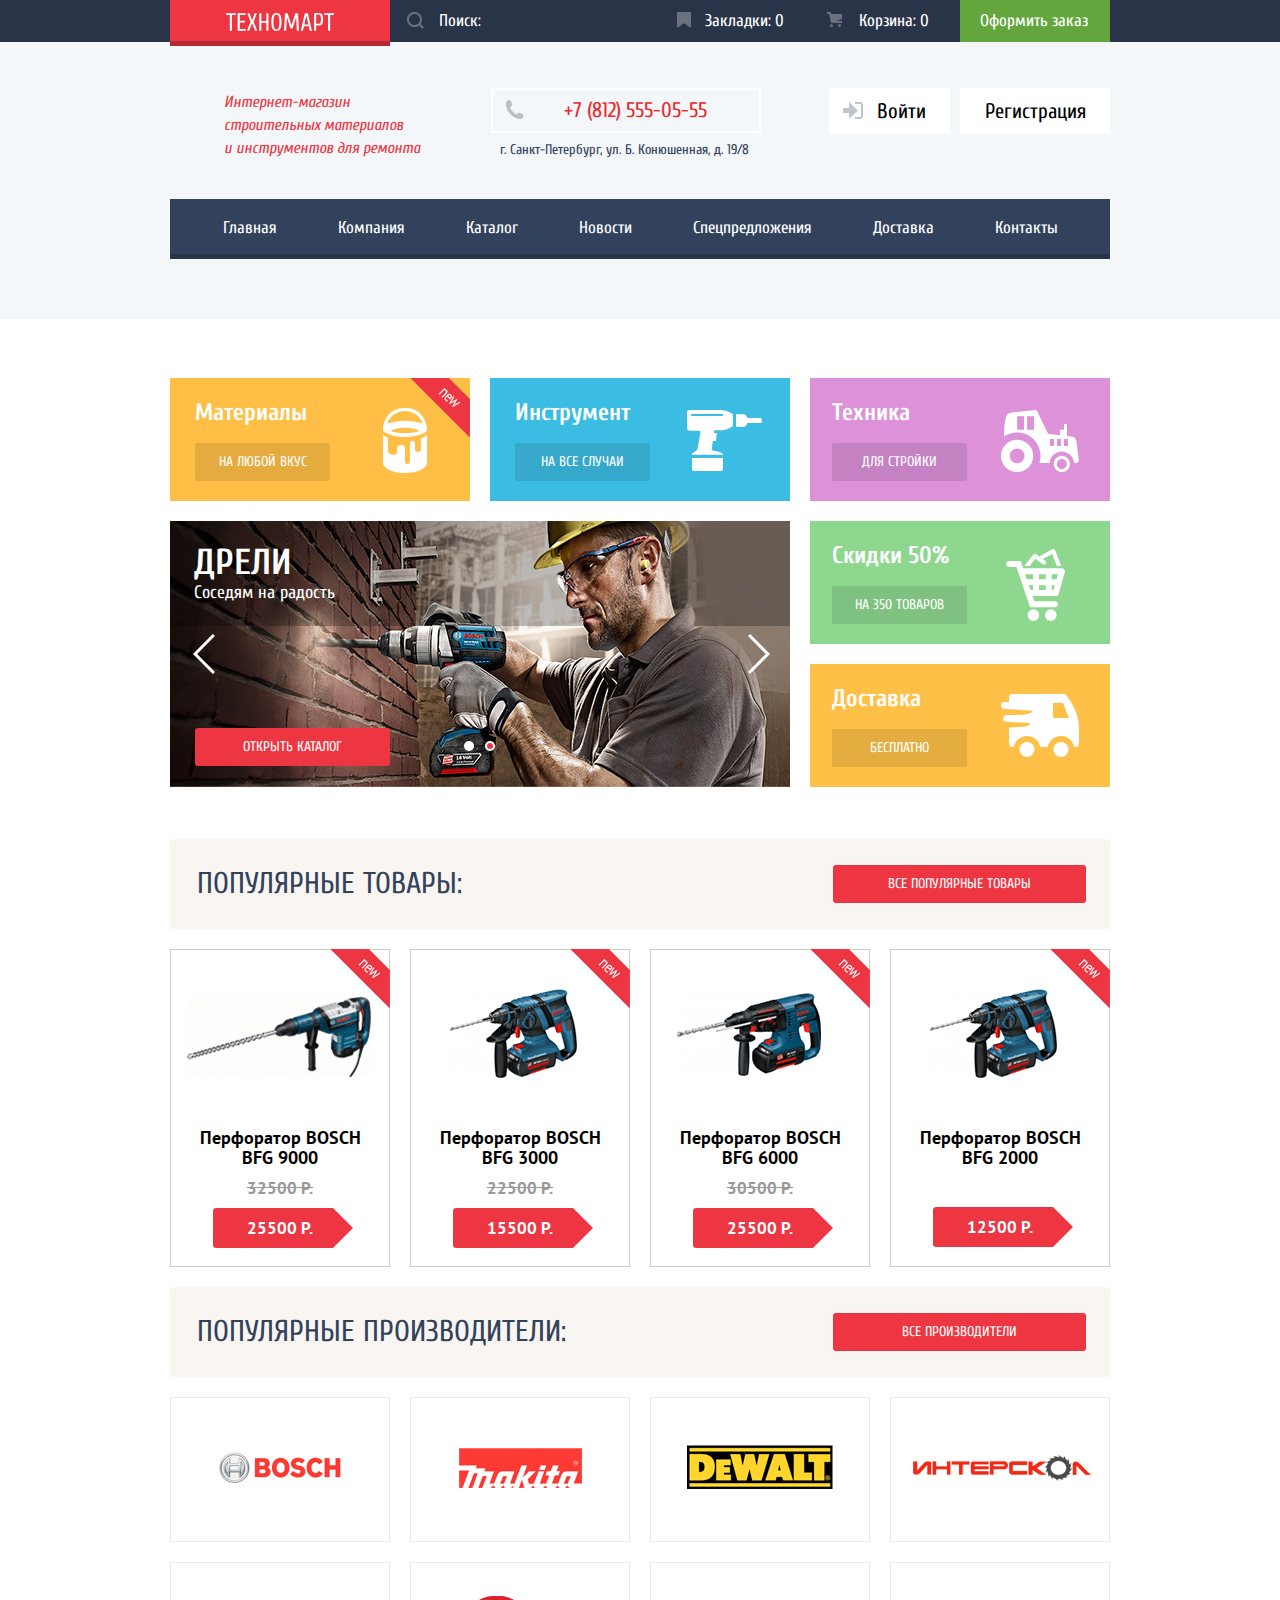
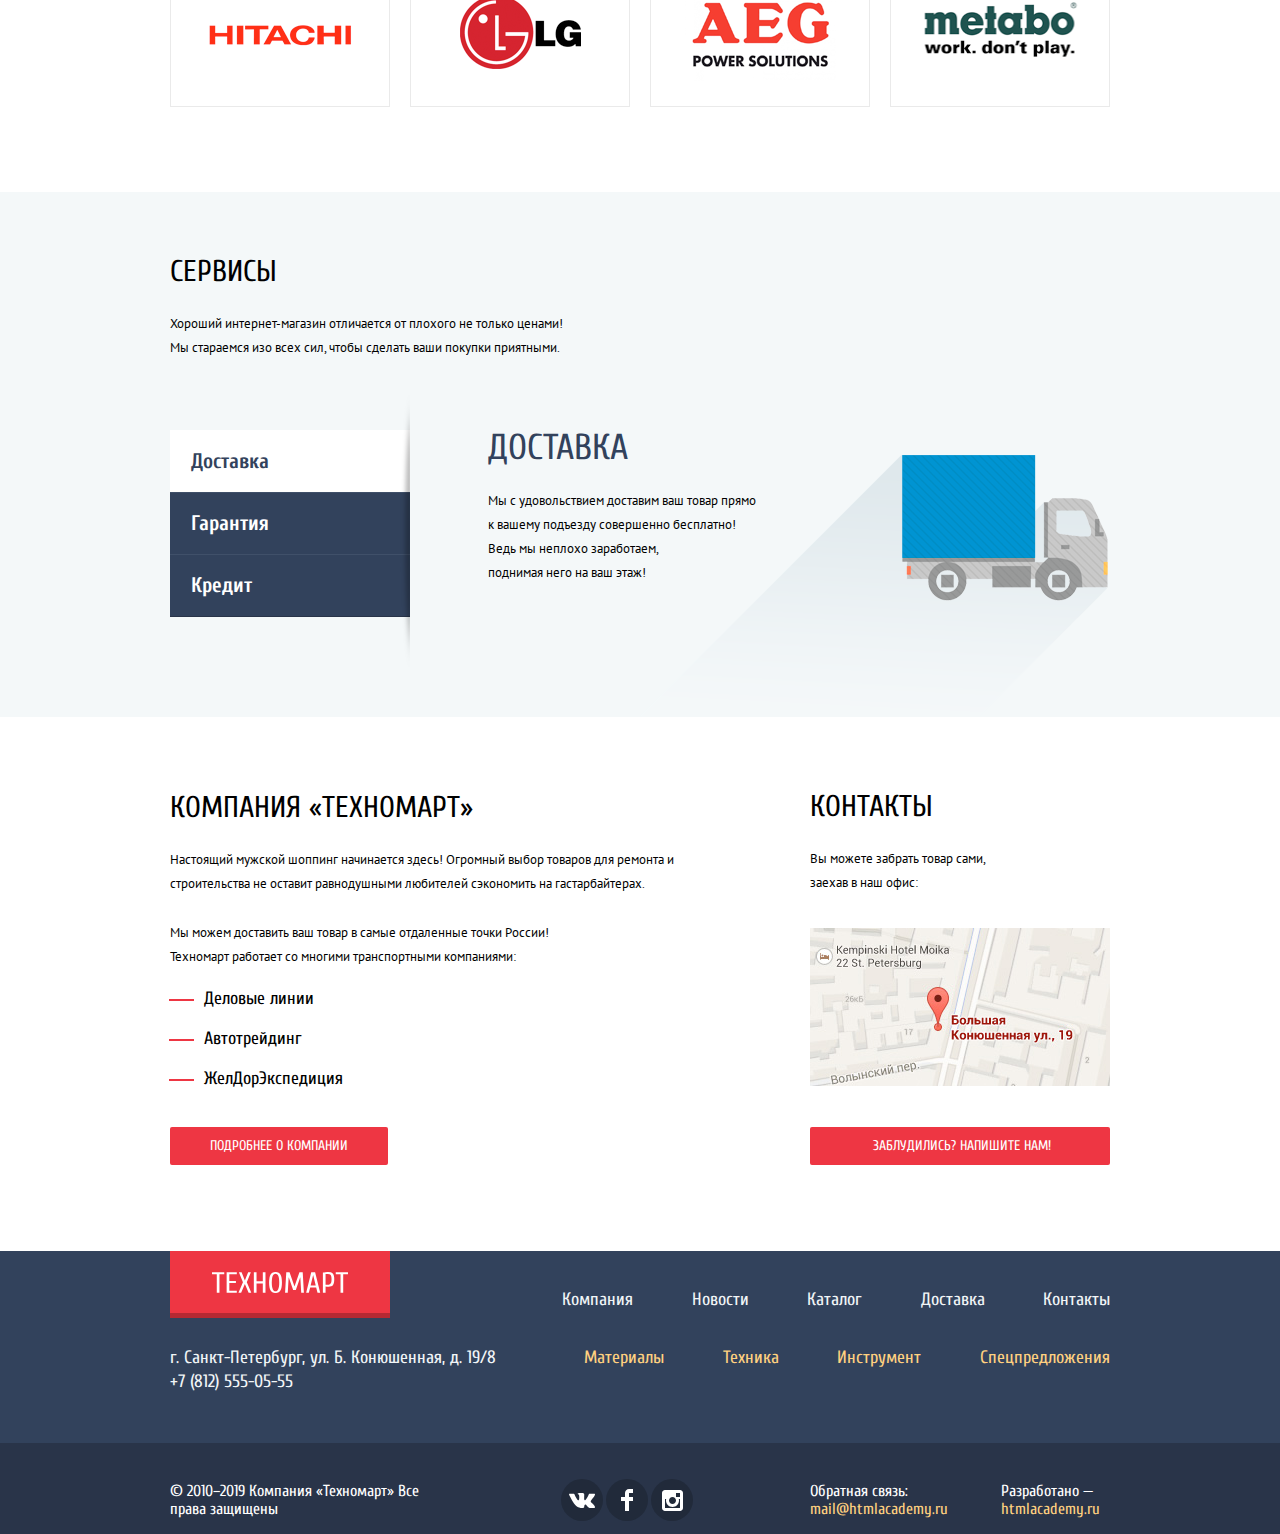
==== commit e8c14dc9: "Исправление замечаний" ====
--- a/index.html
+++ b/index.html
@@ -17,7 +17,7 @@
         <form class="site-navigation-list__form-search form-search" action="https://echo.htmlacademy.ru" method="get">
           <input class="form-search__input" type="search" name="question" placeholder="Поиск:" id="form-search-question">
           <label class="visually-hidden" for="form-search-question">Поисковая строка</label>
-          <span class="search-image"></span>
+          <button class="search-image" type="submit"></button>
         </form>
         <ul class="site-navigation__list site-navigation-list">
           <li class="site-navigation-list__item"><a class="site-navigation-list__link" href="#">Закладки: 0</a></li>
@@ -32,7 +32,7 @@
         строительных материалов
         и&nbsp;инструментов для ремонта</h1>
       <div class="main-header__telephone-and-address telephone-and-address">
-        <p><a class="main-header__telephone-number" href="#">+7 (812) 555-05-55</a></p>
+        <p><a class="main-header__telephone-number" href="tel:+78125550555">+7 (812) 555-05-55</a></p>
         <p class="main-header__address">г. Санкт-Петербург, ул. Б. Конюшенная, д. 19/8</p>
       </div>
       <nav class="main-header__user-bar user-navigation">
@@ -57,7 +57,7 @@
   </header>
 
   <main class="container">
-    <div class="container__promo-wrapper">
+    <section class="container__promo-wrapper">
       <h2 class="visually-hidden">Промо материалов</h2>
       <ul class="promo-navigation__list promo-navigation-list">
         <li class="promo-navigation-list__item-1">
@@ -84,26 +84,26 @@
         <li class="promo-navigation-list__item-6">
           <h2 class="visually-hidden">Блоки слайдера</h2>
           <section class="main-slider">
-            <div class="switcher switcher-1"></div>
-            <div class="switcher switcher-2"></div>
+            <div class="switcher-1 switcher-active"></div>
+            <div class="switcher-2"></div>
             <button class="slider-slideshow__left-arrow" aria-label="Кнопка переключения слайда влево"><img class="slider-slideshow__left-arrow-image" src="img/svg/icon-left.svg" width="22" height="40" alt="Стрелка влево"></button>
             <button class="slider-slideshow__right-arrow" aria-label="Кнопка переключения слайда вправо"><img class="slider-slideshow__right-arrow-image" src="img/svg/icon-right.svg" width="22" height="40" alt="Стрелка вправо"></button>
             <ul class="slider-slideshow">
+              <li class="slider-slideshow__slide">
+                <h3 class="slider-slideshow__title">Перфораторы</h3>
+                <p class="slider-slideshow__description">Настоящие мужские игрушки</p>
+                <a class="slider-slideshow__link red-button" href="catalog.html">Открыть каталог</a>
+              </li>
               <li class="slider-slideshow__slide">
                 <h3 class="slider-slideshow__title">Дрели</h3>
                 <p class="slider-slideshow__description">Cоседям на радость</p>
                 <a class="slider-slideshow__link red-button" href="catalog.html">Открыть каталог</a>
               </li>
-              <li class="slider-slideshow__slide">
-                <h3 class="slider-slideshow__title">Перфораторы</h3>
-                <p class="slider-slideshow__description">Настоящие мужские игрушки</p>
-                <a class="slider-slideshow__link red-button" href="catalog.html">Открыть каталог</a>
-              </li>
             </ul>
           </section>
         </li>
       </ul>
-    </div>
+    </section>
 
     <section class="container__catalog catalog">
       <div class="catalog__name catalog-name">
@@ -228,7 +228,7 @@
               <h3 class="service-slide-description__title">Кредит</h3>
               <p class="service-slide-description__text">Залезть в долговую яму стало проще!<br>
                 Кредитные консультанты придут вам на помощь.</p>
-              <button class="service-slide-list__button-send red-button">Отправить заявку</button>
+              <button class="service-slide-list__button-send red-button" type="button">Отправить заявку</button>
             </div>
           </div>
         </div>
@@ -285,7 +285,7 @@
         </ul>
       </nav>
       <div class="main-footer__address-and-navigation address-and-navigation">
-        <p class="main-footer__address">г. Санкт-Петербург, ул. Б. Конюшенная, д. 19/8 +7 (812) 555-05-55</p>
+        <a class="main-footer__address" href="tel:78125550555">г. Санкт-Петербург, ул. Б. Конюшенная, д. 19/8 +7 (812) 555-05-55</a>
         <nav class="main-footer__products-navigation products-navigation">
           <ul class="products-navigation__list products-navigation-list">
             <li class="products-navigation-list__item"><a class="products-navigation-list__link" href="#">Материалы</a></li>
@@ -338,7 +338,8 @@
 
   <section class="modal write-us">
     <h2 class="visually-hidden">Напишите нам!</h2>
-    <form class="write-us__form form-write-us" action="https://echo.htmlacademy.ru" method="post">
+    <button class="form-close-button" type="button"></button>
+    <form class="form-write-us" action="https://echo.htmlacademy.ru" method="post">
       <div class="form-write-us__write-option-list write-option-list">
         <p class="write-option-list__name">
           <label class="write-option-list__text">Ваше имя:
@@ -358,13 +359,12 @@
         <button class="form-write-us__button red-button" type="submit">Отправить</button>
       </div>
     </form>
-    <button class="form-close-button" type="button"></button>
   </section>
 
-  <section class="cart">
+  <section class="modal cart">
     <h2 class="visually-hidden">Товар</h2>
+    <button class="form-close-button" type="button" aria-label="Закрыть"></button>
     <div class="cart__wrapper">
-      <button class="form-close-button" type="button" aria-label="Закрыть"></button>
       <p class="cart__text-successful">Товар добавлен в корзину!</p>
       <div class="cart-order-place">
         <a class="cart__button-order red-button" href="#">Оформить заказ</a>
--- a/css/stylesheet.css
+++ b/css/stylesheet.css
@@ -102,6 +102,7 @@
 }
 
 .form-search {
+  line-height: 42px;
   position: relative;
   height: 100%;
   margin: 0;
@@ -112,7 +113,7 @@
   min-height: 42px;
   padding-right: 5px;
   padding-left: 49px;
-  color: #000000;
+  color: #ffffff;
   border: 0 none;
   background-color: #293449;
 }
@@ -583,7 +584,10 @@
   font-size: 18px;
   font-weight: 400;
   line-height: 24px;
+  display: block;
   width: 335px;
+  margin-top: 18px;
+  margin-bottom: 19px;
   color: #f1f5f7;
 }
 
@@ -1007,20 +1011,36 @@
 }
 
 .switcher-1 {
+  position: absolute;
+  z-index: 10;
   bottom: 36px;
   left: 294px;
+  width: 10px;
+  height: 10px;
+  cursor: pointer;
+  border-radius: 50%;
+  background-color: #ffffff;
 }
 
 .switcher-2 {
+  position: absolute;
+  z-index: 10;
   right: 295px;
   bottom: 36px;
-}
-
-.switcher-active {
-  position: absolute;
-  z-index: 11;
-  width: 8px;
-  height: 8px;
+  width: 10px;
+  height: 10px;
+  cursor: pointer;
+  border-radius: 50%;
+  background-color: #ffffff;
+}
+
+.switcher-2::before {
+  position: absolute;
+  z-index: 10;
+  right: 2px;
+  bottom: 2px;
+  width: 6px;
+  height: 6px;
   content: "";
   border-radius: 50%;
   background-color: #ee3643;
@@ -1203,7 +1223,20 @@
 }
 
 .service-slide {
+  position: relative;
   margin-right: 78px;
+}
+
+.service-slide::before {
+  position: absolute;
+  top: -35px;
+  right: 0;
+  width: 10px;
+  height: 272px;
+  content: "";
+  background-image: url("../img/service-shadow.png");
+  background-repeat: no-repeat;
+  background-position: 0 0;
 }
 
 .service-slide-list__button-active {
@@ -1424,7 +1457,7 @@
 }
 
 .main-account-list__item:nth-child(1) a {
-  margin-right: 30px;
+  margin-right: 32px;
   padding-left: 18px;
 }
 
@@ -1458,6 +1491,7 @@
 .breadcrumbs-list__image {
   width: 14px;
   height: 12px;
+  margin-top: 4px;
 }
 
 .breadcrumbs-list__item {
@@ -1465,8 +1499,12 @@
   font-size: 13px;
   line-height: 18px;
   position: relative;
-  padding-right: 41px;
-  text-transform: uppercase;
+  padding-right: 40px;
+  text-transform: uppercase;
+}
+
+.breadcrumbs-list__item:last-child {
+  margin-left: 3px;
 }
 
 .breadcrumbs-list__item:last-child::before {
@@ -1612,6 +1650,16 @@
   background-position: 0 0;
 }
 
+.filter-manufacturers-form__input:focus + label {
+  -webkit-box-shadow: 0 0 0 1px #ee3643;
+  box-shadow: 0 0 0 1px #ee3643;
+}
+
+[type="radio"]:focus + label {
+  -webkit-box-shadow: 0 0 0 1px #ee3643;
+  box-shadow: 0 0 0 1px #ee3643;
+}
+
 .filter-manufacturers-form__input:hover + label::before {
   background-image: url("../img/svg/checkbox-off-hover.svg");
 }
@@ -1642,7 +1690,7 @@
 
 .checkbox-line {
   width: 220px;
-  height: 2px;
+  height: 1px;
   margin-bottom: 17px;
   background: #e5e5e5;
 }
@@ -1652,7 +1700,7 @@
   font-family: "PT Sans", "Arial", sans-serif;
   font-size: 15px;
   line-height: 20px;
-  margin-bottom: 21px;
+  margin-bottom: 23px;
   text-transform: uppercase;
 }
 
@@ -1671,14 +1719,15 @@
 }
 
 .radio-list__item {
-  margin-bottom: 6px;
-  padding-top: 14px;
+  margin-bottom: 5px;
+  padding-top: 11px;
   padding-left: 32px;
 }
 
 .radio-list__item label {
   position: relative;
   display: block;
+  padding-top: 2px;
   cursor: pointer;
   -webkit-user-select: none;
   -moz-user-select: none;
@@ -1688,7 +1737,7 @@
 
 .radio-manufacturers-form__input + label::before {
   position: absolute;
-  top: 0;
+  top: 1px;
   left: -33px;
   width: 25px;
   height: 25px;
@@ -1708,7 +1757,7 @@
 
 .radio-manufacturers-form__input:checked + label::after {
   position: absolute;
-  top: 0;
+  top: 1px;
   left: -33px;
   width: 25px;
   height: 25px;
@@ -1729,7 +1778,7 @@
 .fieldset__legend {
   font-family: "PT Sans", "Arial", sans-serif;
   font-size: 17px;
-  font-weight: bold;
+  font-weight: 700;
   line-height: 30px;
   display: block;
   margin: 0;
@@ -1762,7 +1811,7 @@
   line-height: 20px;
   display: block;
   max-width: 170px;
-  margin: 0 auto 10px;
+  margin: 0 auto 11px;
   color: #000000;
 }
 
@@ -1771,7 +1820,7 @@
   font-size: 17px;
   font-weight: bold;
   line-height: 18px;
-  margin-bottom: 12px;
+  margin-bottom: 11px;
   text-decoration: line-through;
   text-transform: uppercase;
   color: #999999;
@@ -1804,7 +1853,7 @@
 }
 
 .non-discount {
-  margin-top: 40px;
+  margin-top: 39px;
 }
 
 .catalog-goods {
@@ -1947,7 +1996,9 @@
 }
 
 .name {
-  margin-bottom: 12px;
+  height: 38px;
+  margin-bottom: 10px;
+  border-radius: 2px;
   background-color: #f7f3ec;
 }
 
@@ -1956,9 +2007,9 @@
   font-size: 13px;
   line-height: 18px;
   margin: 0;
-  padding-top: 10px;
+  padding-top: 8px;
   padding-bottom: 10px;
-  padding-left: 20px;
+  padding-left: 18px;
   text-transform: uppercase;
   color: #000000;
 }
@@ -1971,7 +2022,7 @@
 
 .range-filter {
   width: 220px;
-  margin-top: 15px;
+  margin-top: 13px;
 }
 
 .pricecount legend {
@@ -1987,7 +2038,7 @@
   position: relative;
   width: 100%;
   height: 80px;
-  margin-bottom: 9px;
+  margin-bottom: 10px;
   padding-top: 40px;
   padding-right: 20px;
   padding-left: 20px;
@@ -2034,7 +2085,7 @@
 }
 
 .price-controls label {
-  font-size: 16px;
+  font-size: 17px;
   display: inline-block;
   width: 50%;
   vertical-align: center;
@@ -2045,7 +2096,7 @@
   font-family: "PT Sans", "Arial", sans-serif;
   font-size: 17px;
   font-weight: 400;
-  line-height: 30px;
+  line-height: 18px;
   width: 95px;
   height: 38px;
   padding: 8px 10px;
@@ -2062,14 +2113,28 @@
 
 .min-price input,
 .max-price input {
+  margin: 0;
   text-align: center;
 }
 
 .pricecount-line {
   width: 220px;
-  height: 2px;
-  margin-bottom: 15px;
+  height: 1px;
+  margin-top: 31px;
+  margin-bottom: 10px;
   background: #e5e5e5;
+}
+
+.filter-and-pagination {
+  display: -webkit-box;
+  display: -ms-flexbox;
+  display: flex;
+  flex-direction: column;
+  width: 940px;
+  margin: 0 auto;
+  -webkit-box-orient: vertical;
+  -webkit-box-direction: normal;
+  -ms-flex-direction: column;
 }
 
 .catalog-main-sorting {
@@ -2097,7 +2162,9 @@
   display: -ms-flexbox;
   display: flex;
   width: 700px;
-  margin-bottom: 20px;
+  height: 38px;
+  margin-bottom: 18px;
+  border-radius: 2px;
   background-color: #f7f3ec;
 }
 
@@ -2105,7 +2172,10 @@
   font-family: "PT Sans", "Arial", sans-serif;
   font-size: 13px;
   line-height: 18px;
-  padding-right: 140px;
+  margin: 0;
+  padding-top: 8px;
+  padding-right: 139px;
+  padding-bottom: 8px;
   padding-left: 20px;
   text-transform: uppercase;
   color: #000000;
@@ -2136,14 +2206,14 @@
 
 .filter-sorting-list__item:nth-child(4) a::before {
   position: absolute;
-  top: 11px;
-  right: -4px;
+  top: 9px;
+  right: -3px;
   content: "";
   -webkit-transform: rotate(180deg);
   -ms-transform: rotate(180deg);
   transform: rotate(180deg);
   border: 5px solid transparent;
-  border-top: 10px solid #c5c5c5;
+  border-top: 10px solid #ee3643;
 }
 
 .filter-sorting-list__item:nth-child(5) {
@@ -2152,7 +2222,7 @@
 
 .filter-sorting-list__item:nth-child(5) a::before {
   position: absolute;
-  top: 15px;
+  top: 13px;
   right: 18px;
   content: "";
   border: 5px solid transparent;
@@ -2174,7 +2244,7 @@
   font-size: 13px;
   line-height: 18px;
   display: block;
-  padding-top: 10px;
+  padding-top: 9px;
   text-align: inherit;
   text-transform: uppercase;
   color: rgba(0, 0, 0, 0.3);
@@ -2201,21 +2271,18 @@
   font-size: 13px;
   line-height: 18px;
   display: block;
-  padding-top: 10px;
+  margin-right: 4px;
+  padding-top: 9px;
   text-align: inherit;
   text-transform: uppercase;
   color: #ee3643;
 }
 
 /* pagination */
-.pagination {
-  width: 940px;
-  margin: 0 auto 60px;
-}
-
 .pagination__wrapper {
   width: 285px;
-  margin-left: 239px;
+  margin-bottom: 60px;
+  margin-left: 240px;
 }
 
 .pagination-list {
@@ -2312,6 +2379,7 @@
 }
 
 .write-option-list {
+  position: relative;
   display: -webkit-box;
   display: -ms-flexbox;
   display: flex;
@@ -2326,7 +2394,7 @@
   position: absolute;
   z-index: 20;
   top: 8px;
-  right: 15px;
+  right: 12px;
   width: 21px;
   height: 21px;
   cursor: pointer;
@@ -2337,8 +2405,9 @@
   position: absolute;
   top: 0;
   width: 5px;
-  height: 22px;
+  height: 26px;
   content: "";
+  border-radius: 1px;
   background-color: #ee3643;
 }
 
@@ -2397,6 +2466,7 @@
   font-size: 13px;
   line-height: 18px;
   width: 460px;
+  height: 115px;
   margin-top: 10px;
   padding-top: 8px;
   padding-left: 15px;
@@ -2413,7 +2483,7 @@
 
 .form-write-us__button {
   width: 460px;
-  margin: 35px 0;
+  margin: 39px 0;
   padding: 10px 0;
   border-radius: 3px;
 }
@@ -2423,6 +2493,7 @@
   z-index: 100;
   top: 50%;
   left: 50%;
+  display: none;
   width: 940px;
   height: 446px;
 }
@@ -2462,7 +2533,6 @@
   z-index: 40;
   top: 50%;
   left: 50%;
-  display: none;
   width: 620px;
   min-height: 283px;
   -webkit-transform: translate(-50%, -50%);
@@ -2470,8 +2540,8 @@
   transform: translate(-50%, -50%);
   border-top: 7px solid #ee3643;
   background-color: #ffffff;
-  -webkit-box-shadow: 20px 0 40px rgba(41, 52, 73, 0.75);
-  box-shadow: 20px 0 40px rgba(41, 52, 73, 0.75);
+  -webkit-box-shadow: 0 20px 40px 0 rgba(41, 52, 73, 0.75);
+  box-shadow: 0 20px 40px 0 rgba(41, 52, 73, 0.75);
 }
 
 .cart__wrapper {
@@ -2520,7 +2590,7 @@
   display: block;
   width: 220px;
   margin: 37px 20px 37px 80px;
-  padding: 10px 60px 10px 61px;
+  padding: 11px 60px 10px 60px;
   border-radius: 3px;
 }
 
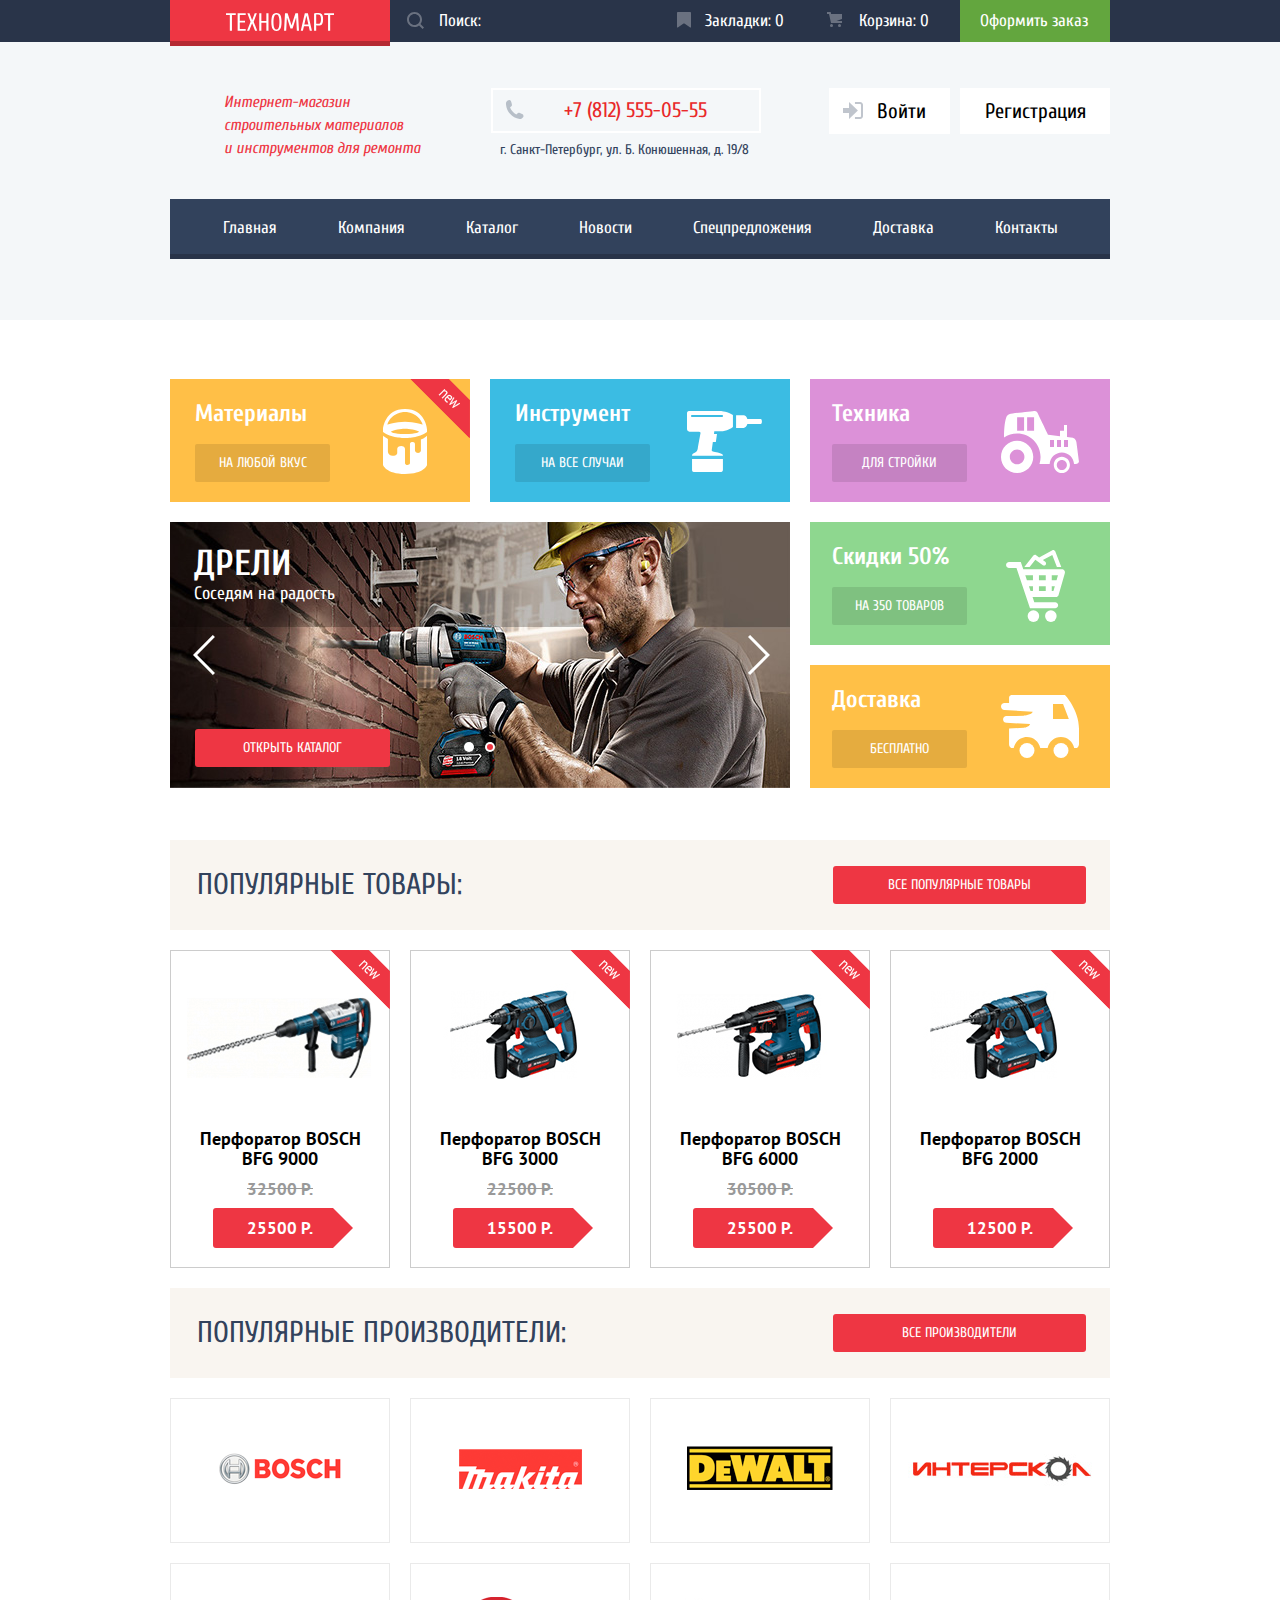
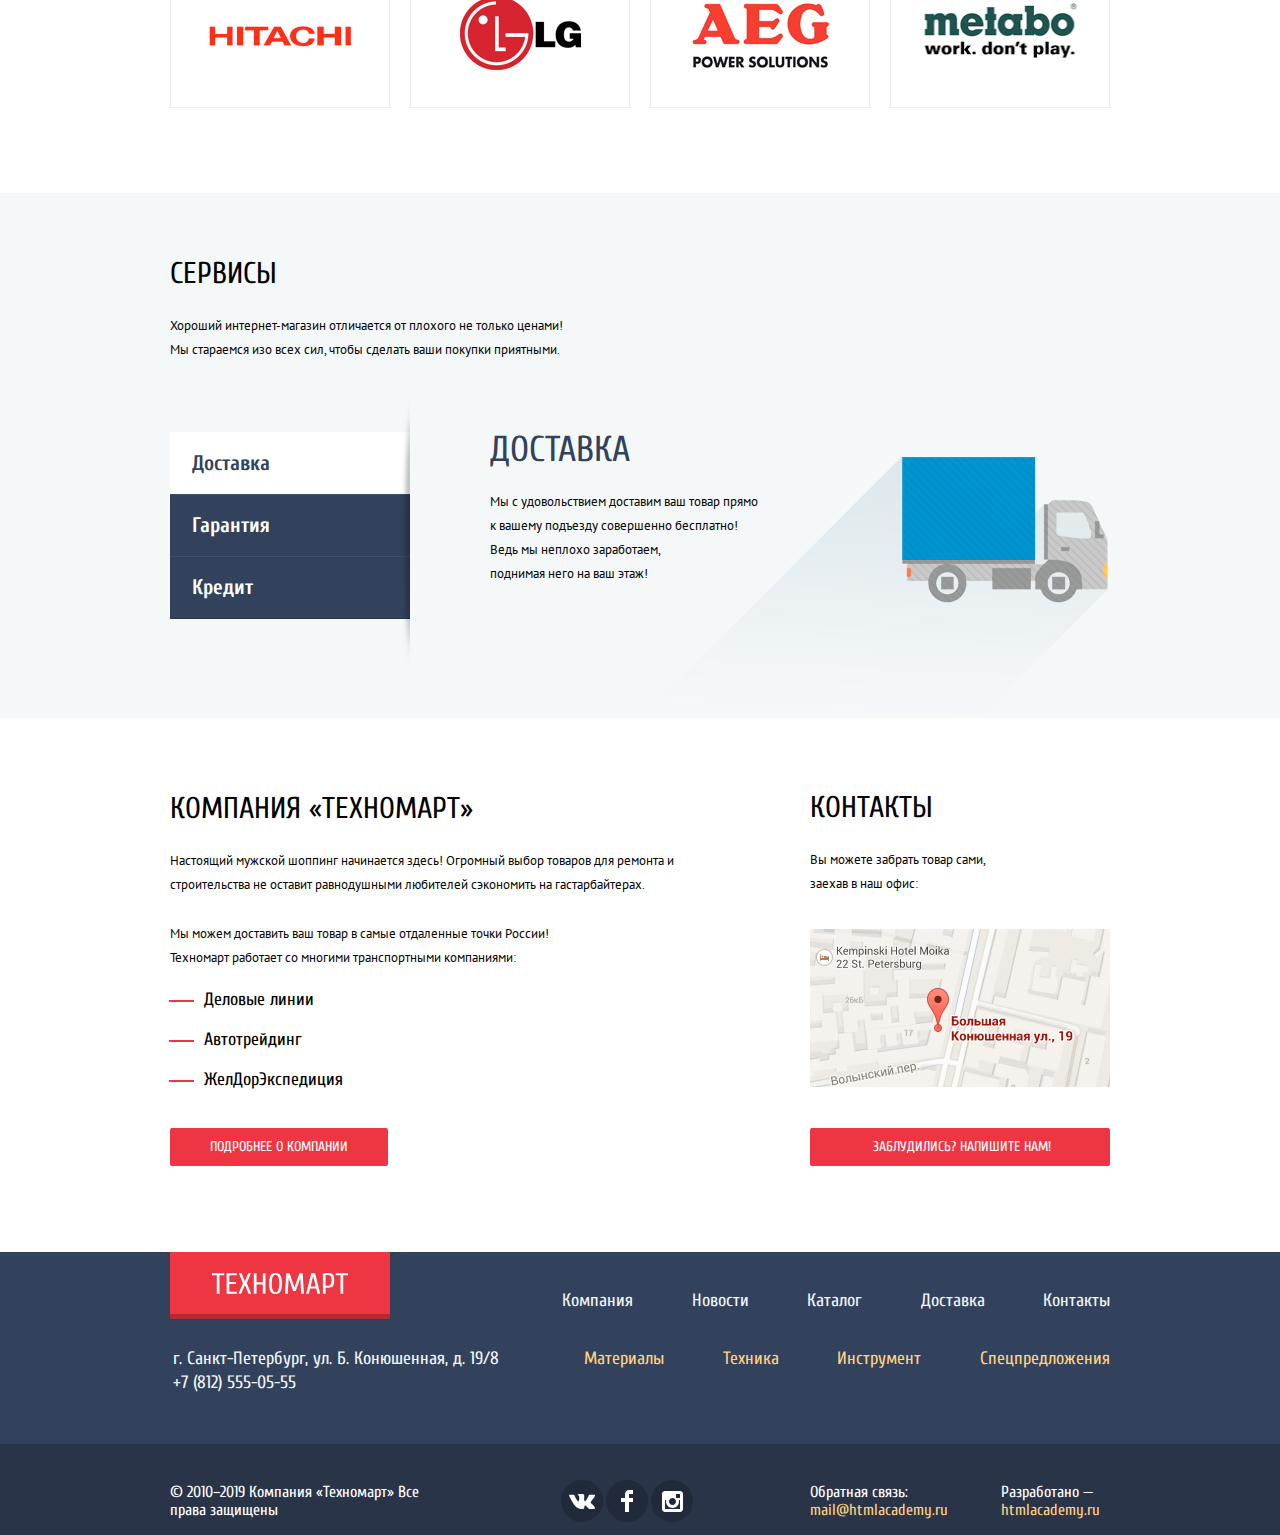
==== commit 5dabf4cc: "Модалки+замечания+js" ====
--- a/index.html
+++ b/index.html
@@ -257,7 +257,7 @@
           <button class="contacts-and-map__find-me-button red-button" type="button">Заблудились? Напишите нам!</button>
         </div>
 
-        <section class="modal popup-map">
+        <section class="popup-map">
           <h2 class="visually-hidden">Карта с указанием адреса магазина: г. Санкт-Петербург, улица Большая Конюшенная, дом 19</h2>
           <div class="popup-map__image">
             <button class="form-close-button" type="button" aria-label="Закрыть"></button>
@@ -362,14 +362,12 @@
   </section>
 
   <section class="modal cart">
-    <h2 class="visually-hidden">Товар</h2>
-    <button class="form-close-button" type="button" aria-label="Закрыть"></button>
-    <div class="cart__wrapper">
-      <p class="cart__text-successful">Товар добавлен в корзину!</p>
-      <div class="cart-order-place">
-        <a class="cart__button-order red-button" href="#">Оформить заказ</a>
-        <button class="cart__button-continue" type="button" name="continue-buying">Продолжить покупки</button>
-      </div>
+    <h2 class="visually-hidden">Корзина</h2>
+    <button class="form-close-button" aria-label="Закрыть"></button>
+    <p class="cart__text-successful">Товар добавлен в корзину!</p>
+    <div class="cart-order-place">
+      <a class="cart__button-order red-button" href="#">Оформить заказ</a>
+      <button class="cart__button-continue" type="button" name="continue-buying">Продолжить покупки</button>
     </div>
   </section>
 
--- a/css/stylesheet.css
+++ b/css/stylesheet.css
@@ -50,7 +50,7 @@
 }
 
 .main-header {
-  padding-bottom: 60px;
+  padding-bottom: 61px;
   background-color: #f4f7f9;
 }
 
@@ -102,15 +102,15 @@
 }
 
 .form-search {
-  line-height: 42px;
   position: relative;
   height: 100%;
   margin: 0;
 }
 
 .form-search__input {
+  line-height: 42px;
   width: 270px;
-  min-height: 42px;
+  height: 42px;
   padding-right: 5px;
   padding-left: 49px;
   color: #ffffff;
@@ -193,8 +193,8 @@
   background-color: #ffffff;
 }
 
-input[type="search"]:active ~ .search-image,
-input[type="search"]:focus ~ .search-image {
+input[type="search"]:active~.search-image,
+input[type="search"]:focus~.search-image {
   opacity: 1;
   background-image: url("../img/svg/icon-search-red.svg");
   background-repeat: no-repeat;
@@ -588,6 +588,7 @@
   width: 335px;
   margin-top: 18px;
   margin-bottom: 19px;
+  margin-left: 3px;
   color: #f1f5f7;
 }
 
@@ -1196,13 +1197,16 @@
 .service-block {
   width: 940px;
   margin: 0 auto;
-  padding-top: 40px;
+  padding-top: 41px;
 }
 
 .service__title {
   font-size: 30px;
   font-weight: 400;
   line-height: 30px;
+  margin: 0;
+  padding-top: 25px;
+  padding-bottom: 12px;
   text-transform: uppercase;
   color: #000000;
 }
@@ -1247,7 +1251,7 @@
   width: 240px;
   padding-top: 16px;
   padding-bottom: 16px;
-  padding-left: 21px;
+  padding-left: 22px;
   text-align: left;
   color: #32425c;
   background-color: #ffffff;
@@ -1263,7 +1267,7 @@
   width: 240px;
   padding-top: 16px;
   padding-bottom: 16px;
-  padding-left: 21px;
+  padding-left: 22px;
   text-align: left;
   color: #ffffff;
   background-color: #32425c;
@@ -1321,6 +1325,7 @@
   font-weight: 400;
   line-height: 36px;
   margin: 0;
+  padding-left: 2px;
   text-transform: uppercase;
   color: #32425c;
 }
@@ -1330,8 +1335,8 @@
   font-size: 13px;
   line-height: 24px;
   width: 284px;
-  margin: 0 0 29px 0;
-  padding-top: 23px;
+  margin: 1px 0 29px 2px;
+  padding-top: 21px;
   padding-right: 5px;
   color: #000000;
 }
@@ -1343,7 +1348,8 @@
 .service-slide-list__button-send {
   display: block;
   width: 195px;
-  margin-bottom: 31px;
+  margin-bottom: 30px;
+  margin-left: 3px;
   padding: 10px 0 10px 0;
   cursor: pointer;
   text-align: center;
@@ -1485,13 +1491,14 @@
   display: -ms-flexbox;
   display: flex;
   width: 940px;
-  margin: 0 auto 20px;
+  margin: 0 auto 18px;
 }
 
 .breadcrumbs-list__image {
   width: 14px;
   height: 12px;
   margin-top: 4px;
+  margin-left: -1px;
 }
 
 .breadcrumbs-list__item {
@@ -1507,90 +1514,28 @@
   margin-left: 3px;
 }
 
-.breadcrumbs-list__item:last-child::before {
-  position: absolute;
-  top: 11px;
-  left: -25px;
-  width: 10px;
-  height: 1px;
+.breadcrumbs-list__item:first-child::after {
+  position: absolute;
+  top: 3px;
+  right: 17px;
+  width: 8px;
+  height: 12px;
   content: "";
-  -webkit-transform: rotate(-45deg);
-  -ms-transform: rotate(-45deg);
-  transform: rotate(-45deg);
-  background-color: #c5c9d1;
-}
-
-.breadcrumbs-list__item:last-child::after {
-  position: absolute;
-  top: 4px;
-  left: -25px;
-  width: 10px;
-  height: 1px;
+  background-image: url("../img/svg/breadcrumbs-arrow.svg");
+  background-repeat: no-repeat;
+  background-position: 0 0;
+}
+
+.breadcrumbs-list__item:not(:last-child):not(:first-child)::after {
+  position: absolute;
+  top: 3px;
+  right: 13px;
+  width: 8px;
+  height: 12px;
   content: "";
-  -webkit-transform: rotate(45deg);
-  -ms-transform: rotate(45deg);
-  transform: rotate(45deg);
-  background-color: #c5c9d1;
-}
-
-.breadcrumbs-list__item a {
-  position: relative;
-}
-
-.breadcrumbs-list__item:not(:first-child) a::before {
-  position: absolute;
-  top: 12px;
-  left: -27px;
-  width: 10px;
-  height: 1px;
-  content: "";
-  -webkit-transform: rotate(-45deg);
-  -ms-transform: rotate(-45deg);
-  transform: rotate(-45deg);
-  background-color: #c5c9d1;
-}
-
-.breadcrumbs-list__item:not(:first-child) a::after {
-  position: absolute;
-  top: 5px;
-  left: -27px;
-  width: 10px;
-  height: 1px;
-  content: "";
-  -webkit-transform: rotate(45deg);
-  -ms-transform: rotate(45deg);
-  transform: rotate(45deg);
-  background-color: #c5c9d1;
-}
-
-.breadcrumbs-list__item:nth-child(2) {
-  position: relative;
-}
-
-.breadcrumbs-list__item:nth-child(2) a::before {
-  position: absolute;
-  top: 12px;
-  left: -27px;
-  width: 10px;
-  height: 1px;
-  content: "";
-  -webkit-transform: rotate(-45deg);
-  -ms-transform: rotate(-45deg);
-  transform: rotate(-45deg);
-  background-color: #c5c9d1;
-}
-
-.breadcrumbs-list__item:nth-child(2) a::after {
-  position: absolute;
-  top: 5px;
-  left: -27px;
-  width: 10px;
-  height: 1px;
-  content: "";
-  -webkit-transform: rotate(45deg);
-  -ms-transform: rotate(45deg);
-  transform: rotate(45deg);
-  background-color: #c5c9d1;
+  background-image: url("../img/svg/breadcrumbs-arrow.svg");
+  background-repeat: no-repeat;
+  background-position: 0 0;
 }
 
 .breadcrumbs-list__link {
@@ -1631,6 +1576,7 @@
 .checkbox-list__item label {
   position: relative;
   display: block;
+  padding-left: 2px;
   cursor: pointer;
   -webkit-user-select: none;
   -moz-user-select: none;
@@ -1638,9 +1584,9 @@
   user-select: none;
 }
 
-.filter-manufacturers-form__input + label::before {
-  position: absolute;
-  top: 0;
+.filter-manufacturers-form__input+label::before {
+  position: absolute;
+  top: -2px;
   left: -33px;
   width: 23px;
   height: 23px;
@@ -1650,27 +1596,27 @@
   background-position: 0 0;
 }
 
-.filter-manufacturers-form__input:focus + label {
+.filter-manufacturers-form__input:focus+label {
   -webkit-box-shadow: 0 0 0 1px #ee3643;
   box-shadow: 0 0 0 1px #ee3643;
 }
 
-[type="radio"]:focus + label {
+[type="radio"]:focus+label {
   -webkit-box-shadow: 0 0 0 1px #ee3643;
   box-shadow: 0 0 0 1px #ee3643;
 }
 
-.filter-manufacturers-form__input:hover + label::before {
+.filter-manufacturers-form__input:hover+label::before {
   background-image: url("../img/svg/checkbox-off-hover.svg");
 }
 
-.filter-manufacturers-form__input:disabled + label::before {
+.filter-manufacturers-form__input:disabled+label::before {
   background-image: url("../img/svg/checkbox-off-disabled.svg");
 }
 
-.filter-manufacturers-form__input:checked + label::after {
-  position: absolute;
-  top: 0;
+.filter-manufacturers-form__input:checked+label::after {
+  position: absolute;
+  top: -2px;
   left: -33px;
   width: 23px;
   height: 23px;
@@ -1680,11 +1626,11 @@
   background-position: 0 0;
 }
 
-.filter-manufacturers-form__input:hover + label::after {
+.filter-manufacturers-form__input:hover+label::after {
   background-image: url("../img/svg/checkbox-on-hover.svg");
 }
 
-.filter-manufacturers-form__input:disabled + label::after {
+.filter-manufacturers-form__input:disabled+label::after {
   background-image: url("../img/svg/checkbox-on-disabled.svg");
 }
 
@@ -1719,7 +1665,7 @@
 }
 
 .radio-list__item {
-  margin-bottom: 5px;
+  margin-bottom: 7px;
   padding-top: 11px;
   padding-left: 32px;
 }
@@ -1727,7 +1673,7 @@
 .radio-list__item label {
   position: relative;
   display: block;
-  padding-top: 2px;
+  padding: 2px 0 0 2px;
   cursor: pointer;
   -webkit-user-select: none;
   -moz-user-select: none;
@@ -1735,7 +1681,7 @@
   user-select: none;
 }
 
-.radio-manufacturers-form__input + label::before {
+.radio-manufacturers-form__input+label::before {
   position: absolute;
   top: 1px;
   left: -33px;
@@ -1747,15 +1693,15 @@
   background-position: 0 0;
 }
 
-.radio-manufacturers-form__input:hover + label::before {
+.radio-manufacturers-form__input:hover+label::before {
   background-image: url("../img/svg/radio-off-hover.svg");
 }
 
-.radio-manufacturers-form__input:disabled + label::before {
+.radio-manufacturers-form__input:disabled+label::before {
   background-image: url("../img/svg/radio-off-disabled.svg");
 }
 
-.radio-manufacturers-form__input:checked + label::after {
+.radio-manufacturers-form__input:checked+label::after {
   position: absolute;
   top: 1px;
   left: -33px;
@@ -1767,11 +1713,11 @@
   background-position: 0 0;
 }
 
-.radio-manufacturers-form__input:hover + label::after {
+.radio-manufacturers-form__input:hover+label::after {
   background-image: url("../img/svg/radio-on-hover.svg");
 }
 
-.radio-manufacturers-form__input:disabled + label::after {
+.radio-manufacturers-form__input:disabled+label::after {
   background-image: url("../img/svg/radio-on-disabled.svg");
 }
 
@@ -1789,7 +1735,7 @@
   font-family: "PT Sans", "Arial", sans-serif;
   font-size: 13px;
   line-height: 18px;
-  margin-top: 58px;
+  margin-top: 54px;
   padding: 10px 38px 10px 38px;
   text-transform: uppercase;
   color: #000000;
@@ -1820,7 +1766,7 @@
   font-size: 17px;
   font-weight: bold;
   line-height: 18px;
-  margin-bottom: 11px;
+  margin-bottom: 10px;
   text-decoration: line-through;
   text-transform: uppercase;
   color: #999999;
@@ -1834,7 +1780,7 @@
   position: relative;
   width: 134px;
   margin: 6px auto;
-  padding: 11px;
+  padding: 11px 11px 11px 11px;
   text-transform: uppercase;
   color: #ffffff;
   border-radius: 3px;
@@ -1865,7 +1811,7 @@
 }
 
 .container__catalog-common {
-  margin-bottom: 32px;
+  margin-bottom: 31px;
 }
 
 .catalog-goods-list {
@@ -2120,8 +2066,8 @@
 .pricecount-line {
   width: 220px;
   height: 1px;
-  margin-top: 31px;
-  margin-bottom: 10px;
+  margin-top: 26px;
+  margin-bottom: 16px;
   background: #e5e5e5;
 }
 
@@ -2131,7 +2077,7 @@
   display: flex;
   flex-direction: column;
   width: 940px;
-  margin: 0 auto;
+  margin: 0 auto -2px;
   -webkit-box-orient: vertical;
   -webkit-box-direction: normal;
   -ms-flex-direction: column;
@@ -2142,7 +2088,7 @@
   display: -ms-flexbox;
   display: flex;
   width: 940px;
-  margin: 0 auto;
+  margin: 0 auto -1px;
 }
 
 .filter-and-sorting {
@@ -2163,7 +2109,7 @@
   display: flex;
   width: 700px;
   height: 38px;
-  margin-bottom: 18px;
+  margin-bottom: 20px;
   border-radius: 2px;
   background-color: #f7f3ec;
 }
@@ -2206,14 +2152,14 @@
 
 .filter-sorting-list__item:nth-child(4) a::before {
   position: absolute;
-  top: 9px;
+  top: 5px;
   right: -3px;
   content: "";
   -webkit-transform: rotate(180deg);
   -ms-transform: rotate(180deg);
   transform: rotate(180deg);
-  border: 5px solid transparent;
-  border-top: 10px solid #ee3643;
+  border: 6px solid transparent;
+  border-top: 12px solid #ee3643;
 }
 
 .filter-sorting-list__item:nth-child(5) {
@@ -2222,21 +2168,21 @@
 
 .filter-sorting-list__item:nth-child(5) a::before {
   position: absolute;
-  top: 13px;
-  right: 18px;
+  top: 12px;
+  right: 17px;
   content: "";
-  border: 5px solid transparent;
-  border-top: 10px solid #c5c5c5;
+  border: 6px solid transparent;
+  border-top: 12px solid #c5c5c5;
 }
 
 .filter-sorting-list__item:nth-child(4) a:hover::before,
 .filter-sorting-list__item:nth-child(5) a:hover::before {
-  border-top: 10px solid #231f20;
+  border-top: 12px solid #231f20;
 }
 
 .filter-sorting-list__item:nth-child(4) a:active::before,
 .filter-sorting-list__item:nth-child(5) a:active::before {
-  border-top: 10px solid #ee3643;
+  border-top: 12px solid #ee3643;
 }
 
 .filter-sorting-list__link {
@@ -2244,11 +2190,11 @@
   font-size: 13px;
   line-height: 18px;
   display: block;
-  padding-top: 9px;
+  padding-top: 8px;
   text-align: inherit;
   text-transform: uppercase;
   color: rgba(0, 0, 0, 0.3);
-  border-bottom: 1px dashed #ee3643;
+  border-bottom: 1px dotted #ee3643;
 }
 
 .filter-sorting-list__link:last-child {
@@ -2272,7 +2218,7 @@
   line-height: 18px;
   display: block;
   margin-right: 4px;
-  padding-top: 9px;
+  padding-top: 8px;
   text-align: inherit;
   text-transform: uppercase;
   color: #ee3643;
@@ -2281,8 +2227,7 @@
 /* pagination */
 .pagination__wrapper {
   width: 285px;
-  margin-bottom: 60px;
-  margin-left: 240px;
+  margin-bottom: 62px;
 }
 
 .pagination-list {
@@ -2309,7 +2254,7 @@
   font-size: 13px;
   line-height: 18px;
   display: block;
-  margin-right: 10px;
+  margin-right: 9px;
   padding: 10px 15px 10px 15px;
   text-transform: uppercase;
   color: #ffffff;
@@ -2354,185 +2299,17 @@
   font-weight: 400;
   line-height: 24px;
   margin: 0;
-  padding-bottom: 69px;
+  padding-bottom: 70px;
   color: #000000;
 }
 
 /* всплывающие окна */
 .modal {
-  display: none;
-}
-
-.write-us {
-  position: fixed;
-  z-index: 100;
-  top: 50%;
-  left: 50%;
-  width: 620px;
-  -webkit-transform: translate(-50%, -50%);
-  -ms-transform: translate(-50%, -50%);
-  transform: translate(-50%, -50%);
-  border-top: 7px solid #ff5357;
-  background-color: #ffffff;
-  -webkit-box-shadow: 0 20px 40px rgba(0, 0, 0, 1);
-  box-shadow: 0 20px 40px rgba(0, 0, 0, 1);
-}
-
-.write-option-list {
-  position: relative;
-  display: -webkit-box;
-  display: -ms-flexbox;
-  display: flex;
-  margin-top: 30px;
-  margin-bottom: 20px;
-  -webkit-box-pack: justify;
-  -ms-flex-pack: justify;
-  justify-content: space-between;
-}
-
-.form-close-button {
-  position: absolute;
-  z-index: 20;
-  top: 8px;
-  right: 12px;
-  width: 21px;
-  height: 21px;
-  cursor: pointer;
-}
-
-.form-close-button::before,
-.form-close-button::after {
-  position: absolute;
-  top: 0;
-  width: 5px;
-  height: 26px;
-  content: "";
-  border-radius: 1px;
-  background-color: #ee3643;
-}
-
-.form-close-button::before {
-  -webkit-transform: rotate(45deg);
-  -ms-transform: rotate(45deg);
-  transform: rotate(45deg);
-}
-
-.form-close-button::after {
-  -webkit-transform: rotate(-45deg);
-  -ms-transform: rotate(-45deg);
-  transform: rotate(-45deg);
-}
-
-.write-option-list__name {
-  font-size: 18px;
-  line-height: 18px;
-  margin: 0 20px 0 0;
-  padding-top: 18px;
-  padding-left: 80px;
-  color: #000000;
-}
-
-.write-option-list__email {
-  font-size: 18px;
-  line-height: 18px;
-  margin: 0;
-  padding-top: 18px;
-  padding-right: 80px;
-  color: #000000;
-}
-
-.write-option-list__textarea {
-  font-size: 18px;
-  line-height: 18px;
-  margin-bottom: 30px;
-  padding-left: 80px;
-  color: #000000;
-}
-
-.form-write-us__input {
-  font-family: "PT Sans", "Arial", sans-serif;
-  font-size: 13px;
-  line-height: 18px;
-  width: 220px;
-  margin-top: 10px;
-  padding: 8px 15px 8px 15px;
-  color: #a9a9a9;
-  border: 2px solid #dee3e4;
-  border-radius: 2px;
-}
-
-.form-write-us__textarea {
-  font-family: "PT Sans", "Arial", sans-serif;
-  font-size: 13px;
-  line-height: 18px;
-  width: 460px;
-  height: 115px;
-  margin-top: 10px;
-  padding-top: 8px;
-  padding-left: 15px;
-  color: #a9a9a9;
-  border: 2px solid #dee3e4;
-  border-radius: 2px;
-}
-
-.button-send {
-  width: 100%;
-  padding: 0 80px;
-  background-color: #f4f4f4;
-}
-
-.form-write-us__button {
-  width: 460px;
-  margin: 39px 0;
-  padding: 10px 0;
-  border-radius: 3px;
-}
-
-.popup-map {
-  position: fixed;
-  z-index: 100;
-  top: 50%;
-  left: 50%;
-  display: none;
-  width: 940px;
-  height: 446px;
-}
-
-.popup-map__image {
-  position: relative;
-  width: 940px;
-  height: 446px;
-  margin: auto;
-  -webkit-transform: translate(-50%, -50%);
-  -ms-transform: translate(-50%, -50%);
-  transform: translate(-50%, -50%);
-  -webkit-box-shadow: 0 0 14.72px 1.28px rgba(47, 42, 43, 0.5);
-  box-shadow: 0 0 14.72px 1.28px rgba(47, 42, 43, 0.5);
-}
-
-.popup-map iframe {
-  position: relative;
-  z-index: 2;
-  margin: 0;
-  border: none;
-}
-
-.popup-map img {
-  position: absolute;
-  z-index: 1;
-  top: 0;
-  right: 0;
-  bottom: 0;
-  left: 0;
-  width: 940px;
-  height: 446px;
-}
-
-.cart {
   position: fixed;
   z-index: 40;
   top: 50%;
   left: 50%;
+  display: none;
   width: 620px;
   min-height: 283px;
   -webkit-transform: translate(-50%, -50%);
@@ -2544,17 +2321,154 @@
   box-shadow: 0 20px 40px 0 rgba(41, 52, 73, 0.75);
 }
 
-.cart__wrapper {
-  position: absolute;
-  display: -webkit-box;
-  display: -ms-flexbox;
-  display: flex;
-  flex-direction: column;
-  width: inherit;
-  height: inherit;
-  -webkit-box-orient: vertical;
-  -webkit-box-direction: normal;
-  -ms-flex-direction: column;
+.write-option-list {
+  position: relative;
+  display: -webkit-box;
+  display: -ms-flexbox;
+  display: flex;
+  margin-top: 30px;
+  margin-bottom: 20px;
+  -webkit-box-pack: justify;
+  -ms-flex-pack: justify;
+  justify-content: space-between;
+}
+
+.form-close-button {
+  position: absolute;
+  z-index: 20;
+  top: 8px;
+  right: 12px;
+  width: 21px;
+  height: 21px;
+  cursor: pointer;
+}
+
+.form-close-button::before,
+.form-close-button::after {
+  position: absolute;
+  top: 0;
+  width: 5px;
+  height: 26px;
+  content: "";
+  border-radius: 1px;
+  background-color: #ee3643;
+}
+
+.form-close-button::before {
+  -webkit-transform: rotate(45deg);
+  -ms-transform: rotate(45deg);
+  transform: rotate(45deg);
+}
+
+.form-close-button::after {
+  -webkit-transform: rotate(-45deg);
+  -ms-transform: rotate(-45deg);
+  transform: rotate(-45deg);
+}
+
+.write-option-list__name {
+  font-size: 18px;
+  line-height: 18px;
+  margin: 0 20px 0 0;
+  padding-top: 18px;
+  padding-left: 80px;
+  color: #000000;
+}
+
+.write-option-list__email {
+  font-size: 18px;
+  line-height: 18px;
+  margin: 0;
+  padding-top: 18px;
+  padding-right: 80px;
+  color: #000000;
+}
+
+.write-option-list__textarea {
+  font-size: 18px;
+  line-height: 18px;
+  margin-bottom: 30px;
+  padding-left: 80px;
+  color: #000000;
+}
+
+.form-write-us__input {
+  font-family: "PT Sans", "Arial", sans-serif;
+  font-size: 13px;
+  line-height: 18px;
+  width: 220px;
+  margin-top: 10px;
+  padding: 8px 15px 8px 15px;
+  color: #a9a9a9;
+  border: 2px solid #dee3e4;
+  border-radius: 2px;
+}
+
+.form-write-us__textarea {
+  font-family: "PT Sans", "Arial", sans-serif;
+  font-size: 13px;
+  line-height: 18px;
+  width: 460px;
+  height: 115px;
+  margin-top: 10px;
+  padding-top: 8px;
+  padding-left: 15px;
+  color: #a9a9a9;
+  border: 2px solid #dee3e4;
+  border-radius: 2px;
+}
+
+.button-send {
+  width: 100%;
+  padding: 0 80px;
+  background-color: #f4f4f4;
+}
+
+.form-write-us__button {
+  width: 460px;
+  margin: 39px 0;
+  padding: 10px 0;
+  border-radius: 3px;
+}
+
+.popup-map {
+  position: fixed;
+  z-index: 100;
+  top: 50%;
+  left: 50%;
+  display: none;
+  width: 940px;
+  height: 446px;
+}
+
+.popup-map__image {
+  position: relative;
+  width: 940px;
+  height: 446px;
+  margin: auto;
+  -webkit-transform: translate(-50%, -50%);
+  -ms-transform: translate(-50%, -50%);
+  transform: translate(-50%, -50%);
+  -webkit-box-shadow: 0 0 14.72px 1.28px rgba(47, 42, 43, 0.5);
+  box-shadow: 0 0 14.72px 1.28px rgba(47, 42, 43, 0.5);
+}
+
+.popup-map iframe {
+  position: relative;
+  z-index: 2;
+  margin: 0;
+  border: none;
+}
+
+.popup-map img {
+  position: absolute;
+  z-index: 1;
+  top: 0;
+  right: 0;
+  bottom: 0;
+  left: 0;
+  width: 940px;
+  height: 446px;
 }
 
 .cart__text-successful {
@@ -2567,10 +2481,10 @@
   color: #000000;
 }
 
-.cart__wrapper::before {
-  position: absolute;
-  top: 48px;
-  left: 81px;
+.cart__text-successful::before {
+  position: absolute;
+  top: -16px;
+  left: -99px;
   width: 66px;
   height: 66px;
   content: "";
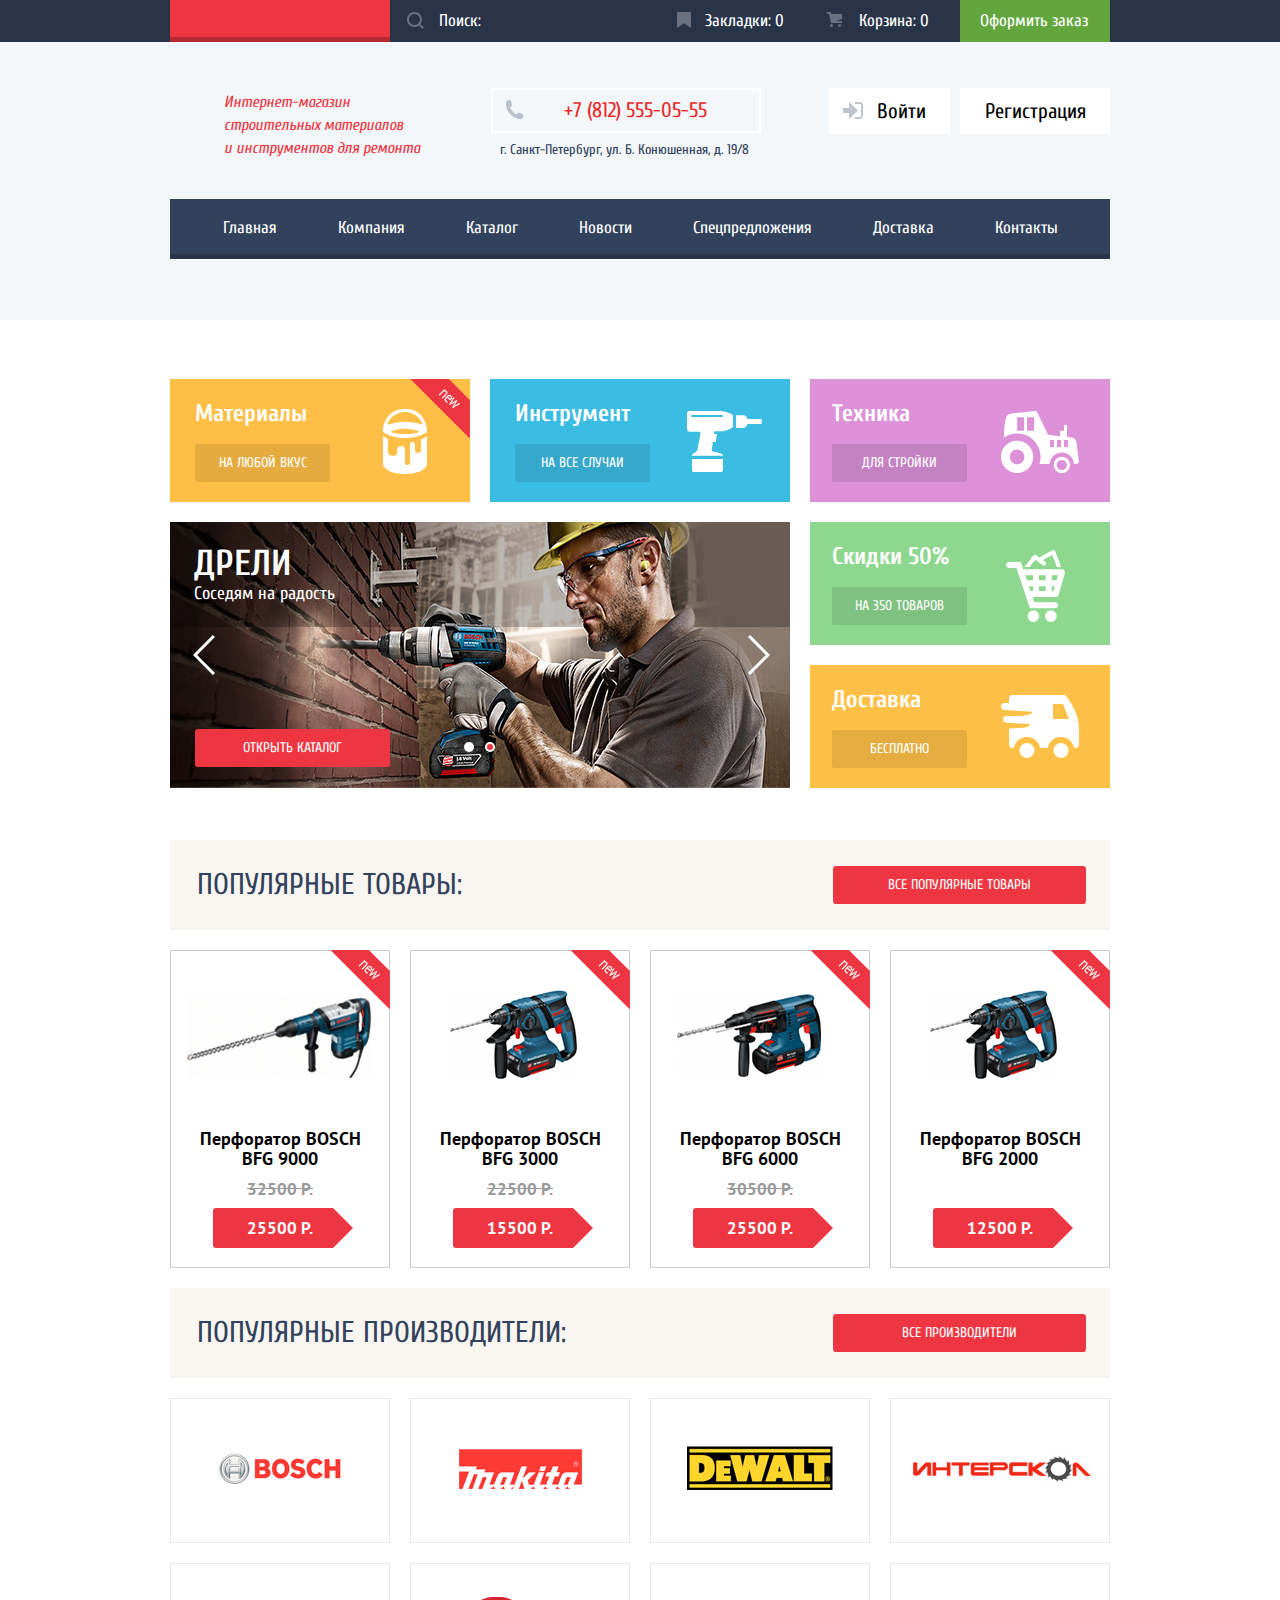
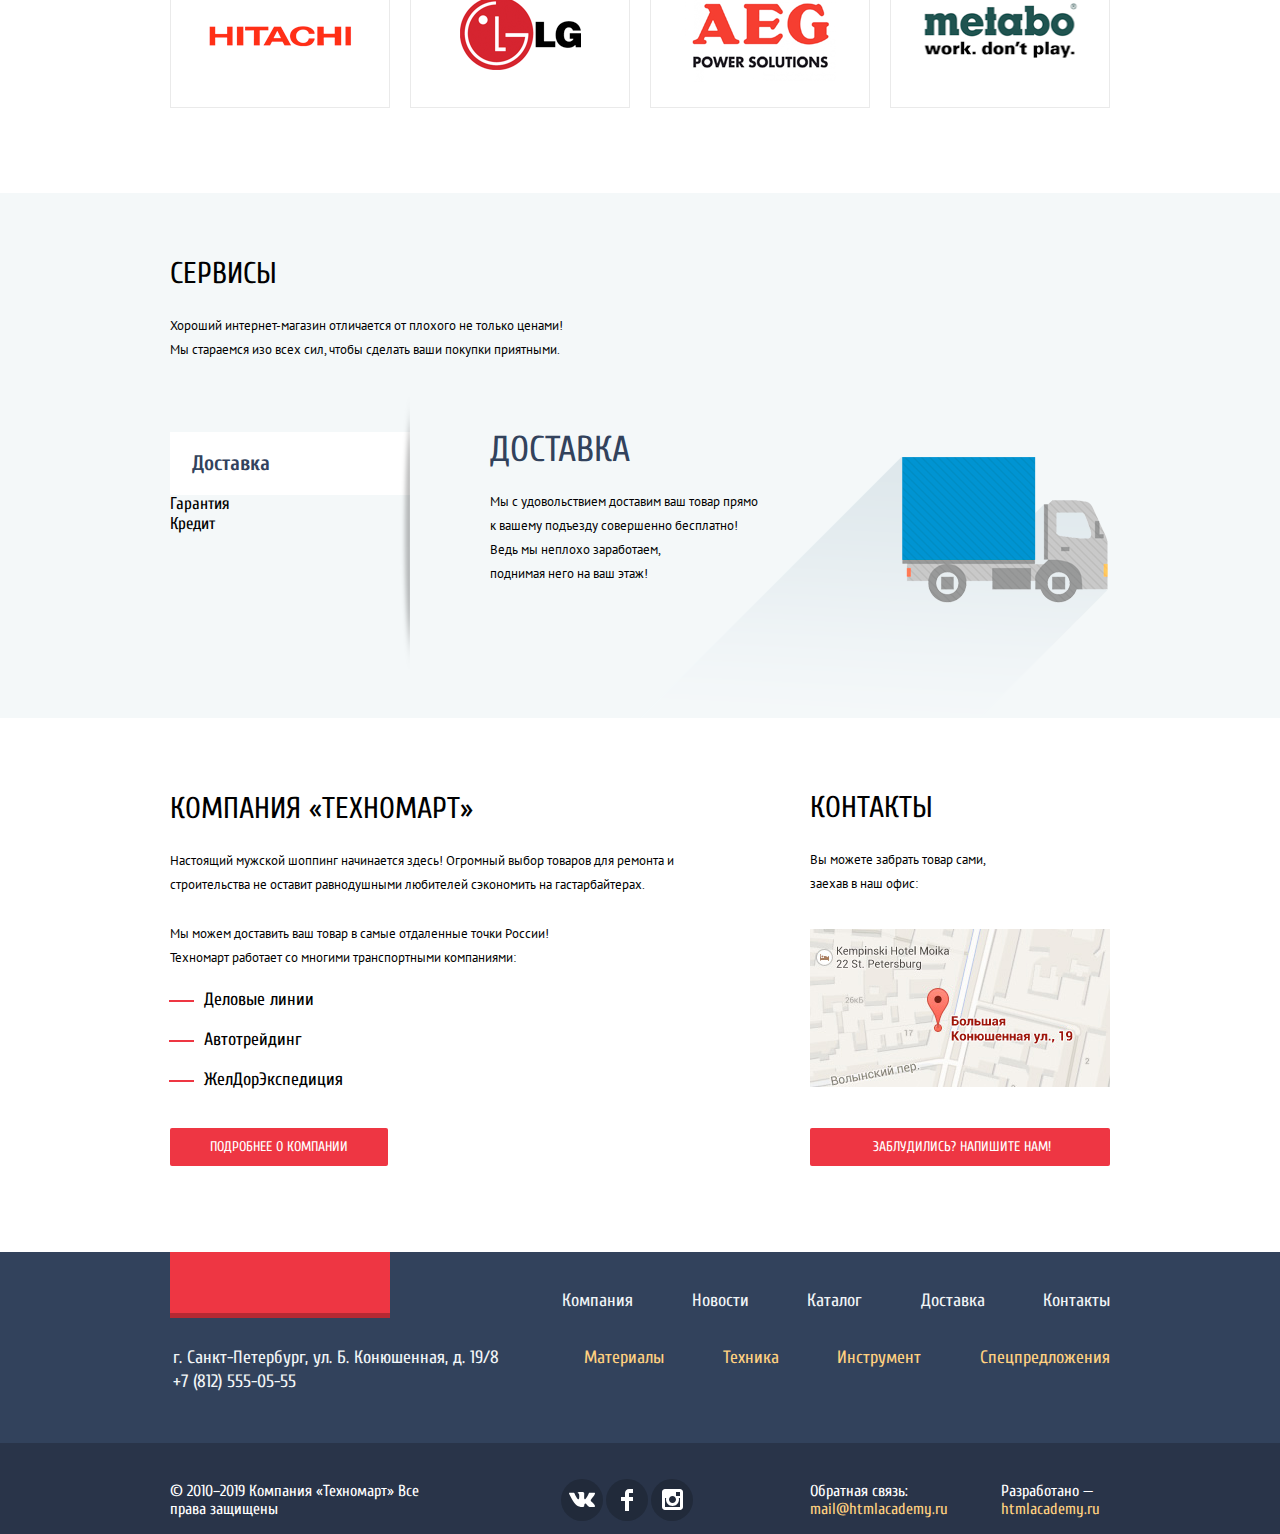
==== commit c0f15f21: "Исправления замечаний по исправлениям" ====
--- a/index.html
+++ b/index.html
@@ -6,14 +6,14 @@
   <title>HTML Academy: Техномарт</title>
   <link href="https://fonts.googleapis.com/css?family=Cuprum:400,400i,700%7CPT+Sans:400,700&display=swap&subset=cyrillic" rel="stylesheet">
   <link href="css/normalize.css" rel="stylesheet">
-  <link href="css/stylesheet.css" rel="stylesheet">
+  <link href="css/stylesheet.min.css" rel="stylesheet">
 </head>
 
 <body>
   <header class="main-header">
     <nav class="main-header__site-bar site-navigation">
       <div class="site-navigation__wrapper">
-        <p class="site-navigation__logo main-logo"><img class="main-logo__image" src="img/svg/technomart.svg" alt="Техномарт"></p>
+        <a class="site-navigation__logo main-logo" href="#"><img class="main-logo__image" src="img/svg/technomart.svg" alt="Техномарт" width="108" height="23"></a>
         <form class="site-navigation-list__form-search form-search" action="https://echo.htmlacademy.ru" method="get">
           <input class="form-search__input" type="search" name="question" placeholder="Поиск:" id="form-search-question">
           <label class="visually-hidden" for="form-search-question">Поисковая строка</label>
@@ -207,15 +207,15 @@
           <div class="service__slide service-slide">
             <ul class="service-slide__list service-slide-list">
               <li class="service-slide-list__item">
-                <button class="service-slide-list__button-active" type="button">Доставка</button></li>
+                <button class="service-slide-list__button-delivery service-slide-list__button-active" type="button">Доставка</button></li>
               <li class="service-slide-list__item">
-                <button class="service-slide-list__button" type="button">Гарантия</button></li>
+                <button class="service-slide-list__button-warranty" type="button">Гарантия</button></li>
               <li class="service-slide-list__item">
-                <button class="service-slide-list__button" type="button">Кредит</button></li>
+                <button class="service-slide-list__button-credit" type="button">Кредит</button></li>
             </ul>
           </div>
           <div class="service-slide__wrapper">
-            <div class="service-slide__delivery">
+            <div class="service-slide__delivery modal-show">
               <h3 class="service-slide-description__title">Доставка</h3>
               <p class="service-slide-description__text">Мы с удовольствием доставим ваш товар прямо<br> к вашему подъезду совершенно бесплатно!&nbsp; Ведь мы неплохо заработаем, <br> поднимая него на ваш этаж!</p>
             </div>
@@ -275,7 +275,7 @@
   <footer class="main-footer">
     <div class="main-footer__wrapper main-footer-wrapper">
       <nav class="main-footer__footer-navigation footer-navigation">
-        <p class="footer-navigation__logo footer-logo"><a class="footer-logo__link" href="index.html"><img class="footer-logo__image" src="img/svg/footer-technomart.svg" alt="Техномарт"></a></p>
+        <p class="footer-navigation__logo footer-logo"><a class="footer-logo__link" href="index.html"><img class="footer-logo__image" src="img/svg/footer-technomart.svg" alt="Техномарт" width="138" height="23"></a></p>
         <ul class="footer-navigation__list footer-navigation-list">
           <li class="footer-navigation-list__item"><a class="footer-navigation-list__link" href="#">Компания</a></li>
           <li class="footer-navigation-list__item"><a class="footer-navigation-list__link" href="#">Новости</a></li>
@@ -363,7 +363,7 @@
 
   <section class="modal cart">
     <h2 class="visually-hidden">Корзина</h2>
-    <button class="form-close-button" aria-label="Закрыть"></button>
+    <button class="form-close-button" type="button" aria-label="Закрыть"></button>
     <p class="cart__text-successful">Товар добавлен в корзину!</p>
     <div class="cart-order-place">
       <a class="cart__button-order red-button" href="#">Оформить заказ</a>
@@ -371,7 +371,7 @@
     </div>
   </section>
 
-  <script src="js/script.js"></script>
+  <script src="js/script.min.js"></script>
 </body>
 
 </html>
--- a/css/stylesheet.min.css
+++ b/css/stylesheet.min.css
@@ -0,0 +1 @@
+html{-webkit-box-sizing:border-box;box-sizing:border-box}*,::before,::after{-webkit-box-sizing:inherit;box-sizing:inherit}ul,ol{margin:0;padding:0;list-style:none}button{padding:0;border:0 none;background:none}body{font-family:"Cuprum","Arial",sans-serif;font-size:17px;font-weight:400;line-height:18px;margin:0;color:#000;background-color:#fff}a{text-decoration:none;color:#fff}.visually-hidden,input[type="checkbox"],input[type="radio"]{position:absolute;clip:rect(0 0 0 0);width:1px;height:1px;margin:-1px}.main-header{padding-bottom:61px;background-color:#f4f7f9}.site-navigation{height:42px;background-color:#293449}.site-navigation__wrapper{display:-webkit-box;display:-ms-flexbox;display:flex;width:940px;margin:0 auto}.main-logo{width:220px;margin:0;text-align:center;background-color:#ee3643;-webkit-box-shadow:inset 0 -5px 0 0 #b52933;box-shadow:inset 0 -5px 0 0 #b52933}.main-logo__image{padding-top:13px;padding-bottom:11px}.main-logo:hover{background-color:#ca2c37}.main-logo:active{background-color:#ba2732}.site-navigation__list{font-size:17px;line-height:18px;display:-webkit-box;display:-ms-flexbox;display:flex;height:100%;color:#fff;-ms-flex-wrap:wrap;flex-wrap:wrap}.form-search{position:relative;height:100%;margin:0}.form-search__input{line-height:42px;width:270px;height:42px;padding-right:5px;padding-left:49px;color:#fff;border:0 none;background-color:#293449}.search-image{position:absolute;z-index:20;top:12px;left:17px;width:17px;height:17px;opacity:.3;background-image:url(../img/svg/icon-search.svg);background-repeat:no-repeat;background-position:center}.form-search:hover .search-image{opacity:1}.form-search__input:hover{background-color:#212a3a}.form-search__input:focus::-webkit-input-placeholder{opacity:0}::-moz-placeholder,:-moz-placeholder{opacity:1}.form-search__input:focus:-ms-input-placeholder{opacity:0}.form-search__input:focus::-ms-input-placeholder{opacity:0}.form-search__input:focus::placeholder{opacity:0}.form-search__input::-webkit-input-placeholder{font-size:17px;font-weight:400;line-height:18px;color:#fff}.form-search__input:-ms-input-placeholder{font-size:17px;font-weight:400;line-height:18px;color:#fff}.form-search__input::-ms-input-placeholder{font-size:17px;font-weight:400;line-height:18px;color:#fff}.form-search__input::placeholder{font-size:17px;font-weight:400;line-height:42px;color:#fff}.form-search__input:focus{color:#000;background-color:#fff}input[type="search"]:active ~ .search-image,input[type="search"]:focus ~ .search-image{opacity:1;background-image:url(../img/svg/icon-search-red.svg);background-repeat:no-repeat;background-position:0 0}.site-navigation-list__item{height:100%}.site-navigation-list__item:not(:nth-child(3)):hover{background-color:#212a3a}.site-navigation-list__item:nth-child(1):active,.site-navigation-list__item:nth-child(2):active{color:rgba(255,255,255,0.6);background-color:#161d29}.site-navigation-list__item:nth-child(3){background-color:#63a63e}.site-navigation-list__item:nth-child(3):hover{background-color:#5fbb2d}.site-navigation-list__item:nth-child(3):active{color:rgba(255,255,255,0.5);background-color:#518534}.site-navigation-list__link,.site-navigation-list__link:hover,.site-navigation-list__link:active{display:block;width:150px;padding:12px 0 12px 20px;color:inherit;background-color:inherit}.site-navigation-list__item:nth-child(1) a{position:relative;padding:12px 0 12px 45px}.site-navigation-list__item:nth-child(2) a{position:relative;padding:12px 0 12px 49px}.site-navigation-list__item:nth-child(1) a::before{position:absolute;left:17px;width:14px;height:16px;content:"";opacity:.3;background-image:url(../img/svg/icon-bookmark.svg);background-repeat:no-repeat;background-position:0 0}.site-navigation-list__item:nth-child(2) a::before{position:absolute;left:17px;width:15px;height:15px;content:"";opacity:.3;background-image:url(../img/svg/cart-icon.svg);background-repeat:no-repeat;background-position:0 0}.site-navigation-list__item:nth-child(1) a:hover::before,.site-navigation-list__item:nth-child(2) a:hover::before{opacity:1}.site-navigation-list__item:nth-child(1) a:active::before,.site-navigation-list__item:nth-child(2) a:active::before{opacity:.5}.cart-active{background-color:#ee3643}.cart-active:hover{background-color:rgba(238,54,67,0.5)}.cart-active:active{background-color:rgba(238,54,67,0.3)}.center-block{display:-webkit-box;display:-ms-flexbox;display:flex;width:940px;margin:0 auto 37px;padding-top:46px;padding-left:54px;-webkit-box-pack:justify;-ms-flex-pack:justify;justify-content:space-between}.main-header__headline{font-size:16px;font-weight:400;font-style:italic;line-height:23px;width:198px;margin:0;padding-top:3px;color:#ee3643}.main-header-catalog__wrapper{margin-left:19px}.telephone-and-address{width:270px}.telephone-and-address p{margin:0}.main-header__telephone-number{font-size:21px;line-height:21px;position:relative;display:block;margin:0;padding:10px 10px 10px 30px;text-align:center;color:#e9292a;border:2px solid #fff}.main-header__telephone-number::before{position:absolute;left:12px;width:19px;height:19px;content:"";background-image:url(../img/svg/icon-phone.svg);background-repeat:no-repeat;background-position:0 0}.main-header__address{font-size:14px;line-height:24px;margin:0;padding-top:5px;padding-left:9px;color:#32425c}.user-navigation{width:281px}.user-navigation-list{display:-webkit-box;display:-ms-flexbox;display:flex;-webkit-box-pack:justify;-ms-flex-pack:justify;justify-content:space-between}.user-navigation-list a{display:block}.user-navigation-list__link{font-size:21px;line-height:21px;color:#000;background-color:#fff}.user-navigation-list__link:hover{color:#ee3643}.user-navigation-list__item a{padding:13px 24px 12px 25px}.user-navigation-list__item:nth-child(1) a{position:relative;width:121px;padding-right:27px;padding-left:48px}.user-navigation-list__item:nth-child(1) a::before{position:absolute;top:14px;left:14px;width:20px;height:17px;content:"";opacity:.3;background-image:url(../img/svg/icon-login.svg);background-repeat:no-repeat;background-position:0 0}.user-navigation-list__item:nth-child(1) a:hover::before{opacity:1}.user-navigation-list__item:nth-child(1) a:active::before{opacity:.3}.user-navigation-list__item a:active{color:rgba(0,0,0,0.3)}.main-navigation{width:940px;height:60px;margin:0 auto}.main-navigation-list{font-size:17px;line-height:17px;display:-webkit-box;display:-ms-flexbox;display:flex;width:940px;height:inherit;color:#fff;background-color:#32425c;-webkit-box-shadow:inset 0 -5px 0 0 #293449;box-shadow:inset 0 -5px 0 0 #293449;-ms-flex-wrap:wrap;flex-wrap:wrap;-webkit-box-pack:center;-ms-flex-pack:center;justify-content:center}.main-navigation-list__item:hover{background-color:#293449}.main-navigation-list__item:active{color:rgba(255,255,255,0.5);background-color:#1d2739}.main-navigation-list__link{display:block;padding:20px 30px 22px 31px}.main-navigation-list__link,.main-navigation-list__link:hover,.main-navigation-list__link:active{color:inherit;background-color:inherit}.about{width:940px;margin:0 auto 86px}.about-wrapper{display:-webkit-box;display:-ms-flexbox;display:flex}.about-technomart{-ms-flex-preferred-size:640px;flex-basis:640px}.about-technomart__second-headline{font-size:30px;font-weight:400;line-height:30px;margin-top:26px;text-transform:uppercase}.about-technomart__description{font-family:"PT Sans","Arial",sans-serif;font-size:13px;font-weight:400;line-height:24px;width:525px;margin-bottom:25px;color:#000}.about-technomart__description-second{font-family:"PT Sans","Arial",sans-serif;font-size:13px;font-weight:400;line-height:24px;width:390px;margin:0;color:#000}.about-technomart__button{padding:10px 40px;border-radius:2px}.contacts-and-map{-ms-flex-preferred-size:300px;flex-basis:300px}.contacts-and-map__headline{font-size:30px;font-weight:400;line-height:30px;text-transform:uppercase}.contacts-and-map__description{font-family:"PT Sans","Arial",sans-serif;font-size:13px;line-height:24px;width:180px;margin:0 0 33px}.contacts-and-map__image{display:block;width:300px;height:158px;margin-bottom:41px;padding-top:19px;background:#f2f6f8 url(../img/map.jpg) no-repeat 100% 100%}.contacts-and-map__find-me-button{padding:10px 59px 10px 63px;border-radius:2px}.delivery-list{padding-bottom:38px;padding-left:34px}.delivery-list__item{font-size:18px;line-height:20px;position:relative;padding-top:20px}.delivery-list__item::before{position:absolute;top:30px;left:-35px;width:25px;height:2px;content:"";background-color:#ee3643}.main-footer__address{font-size:18px;font-weight:400;line-height:24px;display:block;width:335px;margin-top:18px;margin-bottom:19px;margin-left:3px;color:#f1f5f7}.main-footer{background-color:#32425c}.main-footer-wrapper{width:940px;margin:0 auto}.footer-logo{width:220px;margin:0;padding:0;background-color:#ee3643;-webkit-box-shadow:inset 0 -5px 0 0 #b52933;box-shadow:inset 0 -5px 0 0 #b52933}.footer-logo__image{padding:21px 42px}.footer-logo:hover{background-color:#ca2c37}.footer-logo:active{background-color:#ba2732}.footer-navigation{display:-webkit-box;display:-ms-flexbox;display:flex;width:940px;margin-bottom:10px;-ms-flex-wrap:wrap;flex-wrap:wrap;-webkit-box-pack:justify;-ms-flex-pack:justify;justify-content:space-between}.footer-navigation-list{display:-webkit-box;display:-ms-flexbox;display:flex;width:550px;-ms-flex-wrap:wrap;flex-wrap:wrap;-webkit-box-pack:justify;-ms-flex-pack:justify;justify-content:space-between}.footer-navigation-list__link{font-size:18px;line-height:24px;display:block;padding-top:37px;padding-bottom:5px;padding-left:2px;color:#f1f5f7}.footer-navigation-list__link:hover{text-decoration:underline}.footer-navigation-list__link:active{text-decoration:none;color:rgba(241,245,247,0.5)}.address-and-navigation{display:-webkit-box;display:-ms-flexbox;display:flex;width:940px;margin-bottom:30px;-ms-flex-wrap:wrap;flex-wrap:wrap;-webkit-box-pack:justify;-ms-flex-pack:justify;justify-content:space-between}.products-navigation-list{display:-webkit-box;display:-ms-flexbox;display:flex;width:540px;-ms-flex-wrap:wrap;flex-wrap:wrap;-webkit-box-pack:justify;-ms-flex-pack:justify;justify-content:space-between}.products-navigation-list__link{font-size:18px;line-height:24px;display:block;padding-top:18px;padding-bottom:5px;padding-left:14px;color:#ffd180}.products-navigation-list__link:hover{text-decoration:underline}.products-navigation-list__link:active{text-decoration:none;color:rgba(255,209,128,0.5)}.footer-part-bottom{background-color:#293449}.footer-part-bottom__wrapper{display:-webkit-box;display:-ms-flexbox;display:flex;width:940px;margin:0 auto;padding-top:23px;-ms-flex-wrap:wrap;flex-wrap:wrap;-webkit-box-pack:justify;-ms-flex-pack:justify;justify-content:space-between}.footer-part-bottom__footer-copyright{font-size:16px;line-height:18px;width:250px;color:#fff}.feedback__wrapper{display:-webkit-box;display:-ms-flexbox;display:flex;flex-direction:row;width:300px;-webkit-box-orient:horizontal;-webkit-box-direction:normal;-ms-flex-direction:row}.footer-part-bottom__feedback{font-size:16px;line-height:18px;color:#fff}.footer-part-bottom__htmlacademy-copyright{font-size:16px;line-height:18px;margin-left:53px;color:#fff}.footer-part-bottom__link{font-size:16px;line-height:18px;color:#ffd180}.footer-part-bottom__link:hover{text-decoration:underline}.footer-part-bottom__link:active{text-decoration:none;color:#ee3643}.footer-social-list{display:-webkit-box;display:-ms-flexbox;display:flex;width:150px;margin-right:44px;padding-top:13px;padding-left:40px}.footer-social-list__item{padding-left:3px}.footer-social-list__social-button{display:-webkit-box;display:-ms-flexbox;display:flex;width:42px;height:42px;border-radius:42px;background-color:#212a3a;-webkit-box-align:center;-ms-flex-align:center;align-items:center;-webkit-box-pack:center;-ms-flex-pack:center;justify-content:center}.footer-social-list__social-button:hover,.footer-social-list__social-button:active{background-color:#ee3643}.container{margin-top:59px}.container__promo-wrapper{width:940px;margin:0 auto 52px}.promo-navigation-list__item-1{position:relative;width:300px;padding:0 25px;background-color:#ffbf47;background-image:url(../img/svg/icon-1.svg);background-repeat:no-repeat;background-position:213px 30px;-ms-grid-row:1;-ms-grid-column:1;grid-area:header-1}.promo-navigation-list__item-2{width:300px;padding:0 25px;background-color:#3bbce3;background-image:url(../img/svg/icon-2.svg);background-repeat:no-repeat;background-position:197px 32px;-ms-grid-row:1;-ms-grid-column:3;grid-area:header-2}.promo-navigation-list__item-3{width:300px;padding:0 22px;background-color:#dc91d8;background-image:url(../img/svg/icon-3.svg);background-repeat:no-repeat;background-position:191px 32px;-ms-grid-row:1;-ms-grid-column:5;grid-area:header-3}.promo-navigation-list__item-4{width:300px;padding:0 22px;background-color:#8ed78f;background-image:url(../img/svg/icon-4.svg);background-repeat:no-repeat;background-position:196px 28px;-ms-grid-row:3;-ms-grid-column:5;grid-area:header-4}.promo-navigation-list__item-5{width:300px;padding:0 22px;background-color:#ffc047;background-image:url(../img/svg/icon-5.svg);background-repeat:no-repeat;background-position:191px 30px;-ms-grid-row:5;-ms-grid-column:5;grid-area:header-5}.promo-navigation-list__item-6{background-color:#32425c;-ms-grid-row:3;-ms-grid-row-span:3;-ms-grid-column:1;-ms-grid-column-span:3;grid-area:slider}.promo-navigation-list{display:-ms-grid;display:grid;-ms-grid-columns:300px 20px 300px 20px 300px;grid-template-columns:300px 300px 300px;grid-column-gap:10px;grid-row-gap:20px;-ms-grid-rows:123px 20px 123px 20px 123px;grid-template-rows:123px 123px 123px;grid-template-areas:"header-1 header-2 header-3" "slider slider header-4" "slider slider header-5";-webkit-box-pack:justify;-ms-flex-pack:justify;justify-content:space-between}.promo-navigation-list__title{font-size:24px;font-weight:700;line-height:30px;margin-top:20px;margin-bottom:15px;color:#fff}.promo-navigation-list__link{font-size:14px;line-height:18px;display:block;width:135px;padding:10px 0;text-align:center;text-transform:uppercase;color:#fff;border-radius:2px;background-color:rgba(0,0,0,0.1)}.promo-navigation-list__link:hover{background-color:rgba(0,0,0,0.2)}.promo-navigation-list__link:active{background-color:rgba(0,0,0,0.3)}.main-slider{position:relative;width:620px;height:266px}.slider-slideshow__slide:nth-child(1){position:absolute;width:620px;height:266px;background-color:#685c53;background-image:url(../img/slider-1.jpg)}.slider-slideshow__slide:nth-child(2){position:absolute;width:620px;height:266px;background-color:#baaa95;background-image:url(../img/slider-2.jpg)}.slider-slideshow__title{font-size:36px;font-weight:700;line-height:36px;margin:0;padding-top:24px;padding-left:24px;text-transform:uppercase;color:#fff}.slider-slideshow__description{font-size:18px;line-height:24px;margin:0 0 123px;padding-left:24px;color:#fff}.slider-slideshow__link{position:relative;left:25px;display:inline-block;padding:10px 48px;vertical-align:top;border-radius:3px}.slider-slideshow__left-arrow{position:absolute;z-index:10;top:113px;left:23px;cursor:pointer}.slider-slideshow__right-arrow{position:absolute;z-index:10;top:113px;right:20px;cursor:pointer}.switcher{position:absolute;z-index:10;width:10px;height:10px;cursor:pointer;border-radius:50%;background-color:#fff}.switcher-1{position:absolute;z-index:10;bottom:36px;left:294px;width:10px;height:10px;cursor:pointer;border-radius:50%;background-color:#fff}.switcher-2{position:absolute;z-index:10;right:295px;bottom:36px;width:10px;height:10px;cursor:pointer;border-radius:50%;background-color:#fff}.switcher-2::before{position:absolute;z-index:10;right:2px;bottom:2px;width:6px;height:6px;content:"";border-radius:50%;background-color:#ee3643}.red-button{font-size:14px;line-height:18px;text-transform:uppercase;color:#fff;background-color:#ee3643}.red-button:hover{background-color:#ca2c37}.red-button:active{background-color:#ba2732}.catalog{width:940px;margin:0 auto}.catalog-name{display:-webkit-box;display:-ms-flexbox;display:flex;flex-direction:row;height:90px;margin-bottom:20px;background-color:#f9f5f0;-webkit-box-orient:horizontal;-webkit-box-direction:normal;-ms-flex-direction:row;-webkit-box-pack:justify;-ms-flex-pack:justify;justify-content:space-between;-webkit-box-align:center;-ms-flex-align:center;align-items:center}.catalog-name__title{font-size:30px;font-weight:400;line-height:30px;margin:0;padding-right:27px;padding-left:27px;text-transform:uppercase;color:#32425c}.catalog-name__link{min-width:253px;margin-right:24px;padding-top:10px;padding-bottom:10px;text-align:center;border-radius:3px}.manufacturers{width:940px;margin:0 auto}.manufacturers-name{background-color:#f9f5f0}.manufacturers-name__title{font-size:30px;line-height:30px;text-transform:uppercase;color:#32425c}.manufacturers-logo-list{display:-webkit-box;display:-ms-flexbox;display:flex;margin-bottom:85px;text-align:center;-ms-flex-wrap:wrap;flex-wrap:wrap;-webkit-box-pack:justify;-ms-flex-pack:justify;justify-content:space-between}.manufacturers-logo-list__link{display:block;width:220px;height:145px;border:1px solid #eaeaea}.manufacturers-logo-list__item:nth-child(1) a{margin-bottom:20px;padding:52px 14px}.manufacturers-logo-list__item:nth-child(2) a{padding:50px 14px}.manufacturers-logo-list__item:nth-child(3) a{padding:47px 13px 48px}.manufacturers-logo-list__item:nth-child(4) a{padding:20px 3px}.manufacturers-logo-list__item:nth-child(5) a{padding:57px 26px 56px}.manufacturers-logo-list__item:nth-child(6) a{padding:33px 20px}.manufacturers-logo-list__item:nth-child(7) a{padding:22px}.manufacturers-logo-list__item:nth-child(8) a{padding:32px 9px 22px}.manufacturers-logo-list__link:hover{-webkit-box-shadow:0 10px 25px 0 rgba(41,52,73,0.5);box-shadow:0 10px 25px 0 rgba(41,52,73,0.5)}.manufacturers-logo-list__link:active{-webkit-box-shadow:0 4px 10px 0 rgba(41,52,73,0.5);box-shadow:0 4px 10px 0 rgba(41,52,73,0.5)}.service{min-height:525px;margin-bottom:50px;background-color:#f4f8f9}.service-block{width:940px;margin:0 auto;padding-top:41px}.service__title{font-size:30px;font-weight:400;line-height:30px;margin:0;padding-top:25px;padding-bottom:12px;text-transform:uppercase;color:#000}.service__text{font-family:"PT Sans","Arial",sans-serif;font-size:13px;line-height:24px;width:400px;margin-bottom:70px;color:#000}.service-wrapper{display:-webkit-box;display:-ms-flexbox;display:flex}.service-slide{position:relative;margin-right:78px}.service-slide::before{position:absolute;top:-35px;right:0;width:10px;height:272px;content:"";background-image:url(../img/service-shadow.png);background-repeat:no-repeat;background-position:0 0}.service-slide-list__button-active{font-size:21px;font-weight:700;line-height:30px;display:block;width:240px;padding-top:16px;padding-bottom:16px;padding-left:22px;text-align:left;color:#32425c;background-color:#fff;-webkit-box-shadow:0 1px 0 #fff;box-shadow:0 1px 0 #fff}.service-slide-list__button{font-size:21px;font-weight:700;line-height:30px;display:block;width:240px;padding-top:16px;padding-bottom:16px;padding-left:22px;text-align:left;color:#fff;background-color:#32425c;-webkit-box-shadow:0 1px 0 #293449,inset 0 1px 0 #405069;box-shadow:0 1px 0 #293449,inset 0 1px 0 #405069}.service-slide-list__button:hover{background-color:#293449}.service-slide-list__button:active{color:#32425c;background-color:#fff}.service-slide__wrapper{position:relative;width:642px}.service-slide__delivery{position:absolute;width:620px;min-height:286px;background-image:url(../img/delivery.png);background-repeat:no-repeat;background-position:100% 100%}.service-slide__warranty{position:absolute;display:none;width:629px;min-height:286px;background-image:url(../img/guarantee.png);background-repeat:no-repeat;background-position:100% 100%}.service-slide__credit{position:absolute;display:none;width:631px;min-height:285px;background-image:url(../img/credit.png);background-repeat:no-repeat;background-position:100% 100%}.service-slide-description__title{font-size:36px;font-weight:400;line-height:36px;margin:0;padding-left:2px;text-transform:uppercase;color:#32425c}.service-slide-description__text{font-family:"PT Sans","Arial",sans-serif;font-size:13px;line-height:24px;width:284px;margin:1px 0 29px 2px;padding-top:21px;padding-right:5px;color:#000}.warranty-text{width:380px}.service-slide-list__button-send{display:block;width:195px;margin-bottom:30px;margin-left:3px;padding:10px 0;cursor:pointer;text-align:center;border-radius:3px}.main-header-account{font-size:0}.main-account-list{display:-webkit-box;display:-ms-flexbox;display:flex;margin-top:7px;-webkit-box-pack:start;-ms-flex-pack:start;justify-content:flex-start}.login__link{font-size:21px;line-height:21px;position:relative;padding-top:12px;padding-right:22px;padding-left:47px;color:#000;background-color:#fff}.user-box{position:relative;display:-webkit-box;display:-ms-flexbox;display:flex;width:300px;-ms-flex-wrap:nowrap;flex-wrap:nowrap}.login__link::before{position:absolute;top:13px;left:15px;width:20px;height:18px;content:"";background-image:url(../img/svg/icon-user.svg);background-repeat:no-repeat;background-position:0 0}.login__link:hover::before{background-image:url(../img/svg/icon-user-hover.svg)}.login__link:active::before{background-image:url(../img/svg/icon-user.svg)}.user-logout{position:relative;width:45px;height:45px;background-color:#fff;background-position:center}.user-logout::after{position:absolute;top:14px;right:10px;width:20px;height:18px;content:"";background-image:url(../img/svg/icon-logout.svg);background-repeat:no-repeat;background-position:0 0}.user-logout:hover::after{background-image:url(../img/svg/icon-logout-hover.svg)}.user-logout:active::after{background-image:url(../img/svg/icon-logout.svg)}.login__link:hover{color:#000}.login__link:active{color:rgba(0,0,0,0.3)}.main-account-list__link{font-size:16px;line-height:18px;text-decoration:underline;color:#32425c}.main-account-list__link:hover{color:#ee3643}.main-account-list__link:active{color:rgba(50,66,92,0.3)}.main-account-list__item:nth-child(1) a{margin-right:32px;padding-left:18px}.main-account-list__item:nth-child(2) a{position:relative}.main-account-list__item:nth-child(2) a::before{position:absolute;top:8px;left:-17px;width:4px;height:4px;content:"";border-radius:4px;background-color:#32425c}.container-main{margin-top:20px}.breadcrumbs-list{display:-webkit-box;display:-ms-flexbox;display:flex;width:940px;margin:0 auto 18px}.breadcrumbs-list__image{width:14px;height:12px;margin-top:4px;margin-left:-1px}.breadcrumbs-list__item{font-family:"PT Sans","Arial",sans-serif;font-size:13px;line-height:18px;position:relative;padding-right:40px;text-transform:uppercase}.breadcrumbs-list__item:last-child{margin-left:3px}.breadcrumbs-list__item:first-child::after{position:absolute;top:3px;right:17px;width:8px;height:12px;content:"";background-image:url(../img/svg/breadcrumbs-arrow.svg);background-repeat:no-repeat;background-position:0 0}.breadcrumbs-list__item:not(:last-child):not(:first-child)::after{position:absolute;top:3px;right:13px;width:8px;height:12px;content:"";background-image:url(../img/svg/breadcrumbs-arrow.svg);background-repeat:no-repeat;background-position:0 0}.breadcrumbs-list__link{color:#000}.container__title{font-size:30px;font-weight:400;line-height:30px;width:940px;margin:0 auto 20px;padding-top:30px;padding-bottom:30px;padding-left:27px;text-transform:uppercase;color:#32425c;background-color:#f2f6f8}.filter-manufacturers{width:940px;margin:0 auto}.filter-manufacturers-form fieldset{margin:0;padding:0;border:none}.checkbox-list__item{margin-bottom:6px;padding-top:14px;padding-left:32px}.checkbox-list__item label{position:relative;display:block;padding-left:2px;cursor:pointer;-webkit-user-select:none;-moz-user-select:none;-ms-user-select:none;user-select:none}.filter-manufacturers-form__input + label::before{position:absolute;top:-2px;left:-33px;width:23px;height:23px;content:"";background-image:url(../img/svg/checkbox-off.svg);background-repeat:no-repeat;background-position:0 0}.filter-manufacturers-form__input:focus + label{-webkit-box-shadow:0 0 0 1px #ee3643;box-shadow:0 0 0 1px #ee3643}[type="radio"]:focus + label{-webkit-box-shadow:0 0 0 1px #ee3643;box-shadow:0 0 0 1px #ee3643}.filter-manufacturers-form__input:hover + label::before{background-image:url(../img/svg/checkbox-off-hover.svg)}.filter-manufacturers-form__input:disabled + label::before{background-image:url(../img/svg/checkbox-off-disabled.svg)}.filter-manufacturers-form__input:checked + label::after{position:absolute;top:-2px;left:-33px;width:23px;height:23px;content:"";background-image:url(../img/svg/checkbox-on.svg);background-repeat:no-repeat;background-position:0 0}.filter-manufacturers-form__input:hover + label::after{background-image:url(../img/svg/checkbox-on-hover.svg)}.filter-manufacturers-form__input:disabled + label::after{background-image:url(../img/svg/checkbox-on-disabled.svg)}.checkbox-line{width:220px;height:1px;margin-bottom:17px;background:#e5e5e5}.filter-manufacturers-form__checkbox-list,.filter-manufacturers-form__radio-list{font-family:"PT Sans","Arial",sans-serif;font-size:15px;line-height:20px;margin-bottom:23px;text-transform:uppercase}.filter-manufacturers-form__checkbox-list:disabled,.filter-manufacturers-form__radio-list:disabled{font-family:"PT Sans","Arial",sans-serif;font-size:15px;line-height:20px;text-transform:uppercase;color:rgba(0,0,0,0.4)}.filter-manufacturers-form__fieldset{width:220px;margin:0}.radio-list__item{margin-bottom:7px;padding-top:11px;padding-left:32px}.radio-list__item label{position:relative;display:block;padding:2px 0 0 2px;cursor:pointer;-webkit-user-select:none;-moz-user-select:none;-ms-user-select:none;user-select:none}.radio-manufacturers-form__input + label::before{position:absolute;top:1px;left:-33px;width:25px;height:25px;content:"";background-image:url(../img/svg/radio-off.svg);background-repeat:no-repeat;background-position:0 0}.radio-manufacturers-form__input:hover + label::before{background-image:url(../img/svg/radio-off-hover.svg)}.radio-manufacturers-form__input:disabled + label::before{background-image:url(../img/svg/radio-off-disabled.svg)}.radio-manufacturers-form__input:checked + label::after{position:absolute;top:1px;left:-33px;width:25px;height:25px;content:"";background-image:url(../img/svg/radio-on.svg);background-repeat:no-repeat;background-position:0 0}.radio-manufacturers-form__input:hover + label::after{background-image:url(../img/svg/radio-on-hover.svg)}.radio-manufacturers-form__input:disabled + label::after{background-image:url(../img/svg/radio-on-disabled.svg)}.fieldset__legend{font-family:"PT Sans","Arial",sans-serif;font-size:17px;font-weight:700;line-height:30px;display:block;margin:0;text-transform:uppercase}.filter-manufacturers-form__button{font-family:"PT Sans","Arial",sans-serif;font-size:13px;line-height:18px;margin-top:54px;padding:10px 38px;text-transform:uppercase;color:#000;border:1px solid #e5e5e5;border-radius:3px}.image-block__image{display:block;width:218px;height:170px;margin-bottom:8px}.text-block{font-family:"PT Sans","Arial",sans-serif;font-size:18px;font-weight:700;line-height:20px;display:block;max-width:170px;margin:0 auto 11px;color:#000}.price__old{font-family:"PT Sans","Arial",sans-serif;font-size:17px;font-weight:700;line-height:18px;margin-bottom:10px;text-decoration:line-through;text-transform:uppercase;color:#999}.price__actual{font-family:"PT Sans","Arial",sans-serif;font-size:17px;font-weight:700;line-height:18px;position:relative;width:134px;margin:6px auto;padding:11px;text-transform:uppercase;color:#fff;border-radius:3px;background-color:#ee3643}.price__actual::after{position:absolute;top:0;right:-26px;width:0;height:0;content:"";border:20px solid #fff;border-left-color:#ee3643}.non-discount{margin-top:39px}.catalog-goods{margin:0 auto}.container-catalog-goods{width:700px}.container__catalog-common{margin-bottom:31px}.catalog-goods-list{display:-webkit-box;display:-ms-flexbox;display:flex;-ms-flex-wrap:wrap;flex-wrap:wrap;-webkit-box-pack:justify;-ms-flex-pack:justify;justify-content:space-between}.catalog-goods-list__item{position:relative;width:220px;height:318px;margin-bottom:20px;text-align:center;border:1px solid #ccc}.flag-new{position:absolute;z-index:20;top:-1px;right:-1px;overflow:hidden;width:60px;height:60px;margin:0;text-indent:-1000px;background-image:url(../img/new-flag.png);background-repeat:no-repeat;background-position:0 0}.flag{top:0;right:0}.catalog-goods-list__button{position:absolute;z-index:10;top:0;left:0;display:none;width:100%;margin:0;padding:40px 0;background-color:rgba(255,255,255,1)}.catalog-goods-list__item:hover{-webkit-box-shadow:0 10px 25px 0 rgba(41,52,29,0.5);box-shadow:0 10px 25px 0 rgba(41,52,29,0.5)}.catalog-goods-list__item:hover .catalog-goods-list__button{display:block}.catalog-goods-list__buy-button{font-size:14px;line-height:18px;position:relative;display:block;width:135px;margin:5px auto 10px;padding:10px 0 8px;text-transform:uppercase;color:#fff;border-radius:3px;background-color:#63a63e;-webkit-box-shadow:0 3px 0 0 rgba(54,115,21,1);box-shadow:0 3px 0 0 rgba(54,115,21,1)}.catalog-goods-list__buy-button::before{position:absolute;left:15px;width:14px;height:16px;content:"";-webkit-transition:background-color .5s ease;-o-transition:background-color .5s ease;transition:background-color .5s ease;opacity:.3;background-image:url(../img/svg/cart-icon.svg);background-repeat:no-repeat;background-position:0 0}.catalog-goods-list__buy-button:hover{background-color:#5fbb2d}.catalog-goods-list__buy-button:hover::before{opacity:1}.catalog-goods-list__buy-button:active{background-color:#518534}.catalog-goods-list__bookmarks-button{font-size:14px;line-height:18px;display:block;width:135px;margin:5px auto 10px;padding:7px 0;text-transform:uppercase;color:#32425c;border:3px solid #63a63e;border-radius:3px;background-color:#fff}.catalog-goods-list__bookmarks-button:hover{border:3px solid #32425c}.catalog-goods-list__bookmarks-button:active{color:rgba(50,66,92,0.3);border-color:rgba(50,66,92,0.3)}.name{height:38px;margin-bottom:10px;border-radius:2px;background-color:#f7f3ec}.name__title{font-family:"PT Sans","Arial",sans-serif;font-size:13px;line-height:18px;margin:0;padding-top:8px;padding-bottom:10px;padding-left:18px;text-transform:uppercase;color:#000}.pricecount{margin:0 0 25px;padding:0;border:none}.range-filter{width:220px;margin-top:13px}.pricecount legend{font-family:"PT Sans","Arial",sans-serif;font-size:17px;font-weight:700;line-height:30px;text-transform:uppercase;color:#000}.range-controls{position:relative;width:100%;height:80px;margin-bottom:10px;padding-top:40px;padding-right:20px;padding-left:20px;border-radius:5px;background-color:#f7f3ec}.range-controls .scale{height:2px;background-color:#d7dcde}.range-controls .bar{width:83%;height:2px;background-color:#00ca74}.range-controls .toggle{position:absolute;top:31px;left:0;width:20px;height:20px;padding:0;cursor:pointer;border:8px solid #fff;border-radius:50%;background-color:#ababab;-webkit-box-shadow:0 2px 1px 0 #cfcfcf;box-shadow:0 2px 1px 0 #cfcfcf}.range-controls .toggle-min{left:18px}.range-controls .toggle-max{left:160px}.price-controls{font-size:0}.price-controls label{font-size:17px;display:inline-block;width:50%;vertical-align:center;text-transform:uppercase}.price-controls input{font-family:"PT Sans","Arial",sans-serif;font-size:17px;font-weight:400;line-height:18px;width:95px;height:38px;padding:8px 10px;text-transform:uppercase;color:#000;border:none;border-radius:5px;background-color:#f7f3ec}.max-price{text-align:right}.min-price input,.max-price input{margin:0;text-align:center}.pricecount-line{width:220px;height:1px;margin-top:26px;margin-bottom:16px;background:#e5e5e5}.filter-and-pagination{display:-webkit-box;display:-ms-flexbox;display:flex;flex-direction:column;width:940px;margin:0 auto -2px;-webkit-box-orient:vertical;-webkit-box-direction:normal;-ms-flex-direction:column}.catalog-main-sorting{display:-webkit-box;display:-ms-flexbox;display:flex;width:940px;margin:0 auto -1px}.filter-and-sorting{display:-webkit-box;display:-ms-flexbox;display:flex;flex-direction:column;width:220px;margin-right:20px;-webkit-box-orient:vertical;-webkit-box-direction:normal;-ms-flex-direction:column}.filter-sorting{display:-webkit-box;display:-ms-flexbox;display:flex;width:700px;height:38px;margin-bottom:20px;border-radius:2px;background-color:#f7f3ec}.filter-sorting__title{font-family:"PT Sans","Arial",sans-serif;font-size:13px;line-height:18px;margin:0;text-transform:uppercase;color:#000;padding:8px 139px 8px 20px}.filter-sorting-list{position:relative;display:-webkit-box;display:-ms-flexbox;display:flex;width:460px;-webkit-box-pack:justify;-ms-flex-pack:justify;justify-content:space-between}.filter-sorting-list__item:nth-child(2){margin-left:19px}.filter-sorting-list__item:nth-child(3){margin-left:14px}.filter-sorting-list__item:nth-child(4){position:relative}.filter-sorting-list__item:nth-child(4) a::before{position:absolute;top:5px;right:-3px;content:"";-webkit-transform:rotate(180deg);-ms-transform:rotate(180deg);transform:rotate(180deg);border:6px solid transparent;border-top:12px solid #ee3643}.filter-sorting-list__item:nth-child(5){position:relative}.filter-sorting-list__item:nth-child(5) a::before{position:absolute;top:12px;right:17px;content:"";border:6px solid transparent;border-top:12px solid #c5c5c5}.filter-sorting-list__item:nth-child(4) a:hover::before,.filter-sorting-list__item:nth-child(5) a:hover::before{border-top:12px solid #231f20}.filter-sorting-list__item:nth-child(4) a:active::before,.filter-sorting-list__item:nth-child(5) a:active::before{border-top:12px solid #ee3643}.filter-sorting-list__link{font-family:"PT Sans","Arial",sans-serif;font-size:13px;line-height:18px;display:block;padding-top:8px;text-align:inherit;text-transform:uppercase;color:rgba(0,0,0,0.3);border-bottom:1px dotted #ee3643}.filter-sorting-list__link:last-child{margin-right:5px}.filter-sorting-list__link:hover{color:#000;border-bottom:1px solid #ee3643}.filter-sorting-list__link:active{text-decoration:none;color:#ee3643;border-bottom:none}.filter-sorting-list__link-active{font-family:"PT Sans","Arial",sans-serif;font-size:13px;line-height:18px;display:block;margin-right:4px;padding-top:8px;text-align:inherit;text-transform:uppercase;color:#ee3643}.pagination__wrapper{width:285px;margin-bottom:62px}.pagination-list{display:-webkit-box;display:-ms-flexbox;display:flex}.pagination-list__link{font-family:"PT Sans","Arial",sans-serif;font-size:13px;line-height:18px;display:block;margin-right:11px;padding:9px 14px 11px;text-transform:uppercase;color:#000;border:1px solid #e5e5e5;border-radius:3px}.pagination-list__link-current{font-family:"PT Sans","Arial",sans-serif;font-size:13px;line-height:18px;display:block;margin-right:10px;padding:9px 14px 11px 16px;text-transform:uppercase;color:#fff;border:1px solid #e5e5e5;border-radius:3px;background-color:#ee3643}.pagination-list__item:nth-child(4) a{padding:9px 31px 10px 30px}.pagination-list__item a:hover{border:1px solid #bdc6ca}.pagination-list__item a:active{border:1px solid #ee3643}.perforator-description{padding-top:40px;background-color:#f2f6f8}.perforator__wrapper{width:940px;margin:0 auto}.perforator-description__title{font-size:30px;font-weight:400;line-height:30px;text-transform:uppercase;color:#000}.perforator-description__text{font-family:"PT Sans","Arial",sans-serif;font-size:13px;font-weight:400;line-height:24px;margin:0;padding-bottom:70px;color:#000}.modal{position:fixed;z-index:40;top:50%;left:50%;display:none;width:620px;min-height:283px;-webkit-transform:translate(-50%,-50%);-ms-transform:translate(-50%,-50%);transform:translate(-50%,-50%);border-top:7px solid #ee3643;background-color:#fff;-webkit-box-shadow:0 20px 40px 0 rgba(41,52,73,0.75);box-shadow:0 20px 40px 0 rgba(41,52,73,0.75)}.write-option-list{position:relative;display:-webkit-box;display:-ms-flexbox;display:flex;margin-top:30px;margin-bottom:20px;-webkit-box-pack:justify;-ms-flex-pack:justify;justify-content:space-between}.form-close-button{position:absolute;z-index:20;top:8px;right:12px;width:21px;height:21px;cursor:pointer}.form-close-button::before,.form-close-button::after{position:absolute;top:0;width:5px;height:26px;content:"";border-radius:1px;background-color:#ee3643}.form-close-button::before{-webkit-transform:rotate(45deg);-ms-transform:rotate(45deg);transform:rotate(45deg)}.form-close-button::after{-webkit-transform:rotate(-45deg);-ms-transform:rotate(-45deg);transform:rotate(-45deg)}.write-option-list__name{font-size:18px;line-height:18px;margin:0 20px 0 0;padding-top:18px;padding-left:80px;color:#000}.write-option-list__email{font-size:18px;line-height:18px;margin:0;padding-top:18px;padding-right:80px;color:#000}.write-option-list__textarea{font-size:18px;line-height:18px;margin-bottom:30px;padding-left:80px;color:#000}.form-write-us__input{font-family:"PT Sans","Arial",sans-serif;font-size:13px;line-height:18px;width:220px;margin-top:10px;padding:8px 15px;color:#a9a9a9;border:2px solid #dee3e4;border-radius:2px}.form-write-us__textarea{font-family:"PT Sans","Arial",sans-serif;font-size:13px;line-height:18px;width:460px;height:115px;margin-top:10px;padding-top:8px;padding-left:15px;color:#a9a9a9;border:2px solid #dee3e4;border-radius:2px}.button-send{width:100%;padding:0 80px;background-color:#f4f4f4}.form-write-us__button{width:460px;margin:39px 0;padding:10px 0;border-radius:3px}.popup-map{position:fixed;z-index:100;top:50%;left:50%;display:none;width:940px;height:446px}.popup-map__image{position:relative;width:940px;height:446px;margin:auto;-webkit-transform:translate(-50%,-50%);-ms-transform:translate(-50%,-50%);transform:translate(-50%,-50%);-webkit-box-shadow:0 0 14.72px 1.28px rgba(47,42,43,0.5);box-shadow:0 0 14.72px 1.28px rgba(47,42,43,0.5)}.popup-map iframe{position:relative;z-index:2;margin:0;border:none}.popup-map img{position:absolute;z-index:1;top:0;right:0;bottom:0;left:0;width:940px;height:446px}.cart__text-successful{font-size:30px;line-height:30px;position:relative;margin-top:65px;margin-bottom:69px;margin-left:181px;color:#000}.cart__text-successful::before{position:absolute;top:-16px;left:-99px;width:66px;height:66px;content:"";background-image:url(../img/svg/cart-successful.svg);background-repeat:no-repeat;background-position:0 0}.cart-order-place{display:-webkit-box;display:-ms-flexbox;display:flex;background-color:#f1f1f1}.cart__button-order{display:block;width:220px;margin:37px 20px 37px 80px;padding:11px 60px 10px;border-radius:3px}.cart__button-continue{font-size:14px;line-height:18px;margin:37px 80px 37px 0;padding:10px 45px;text-transform:uppercase;color:#000;border-radius:3px;background-color:#fff}.modal-show{display:block}